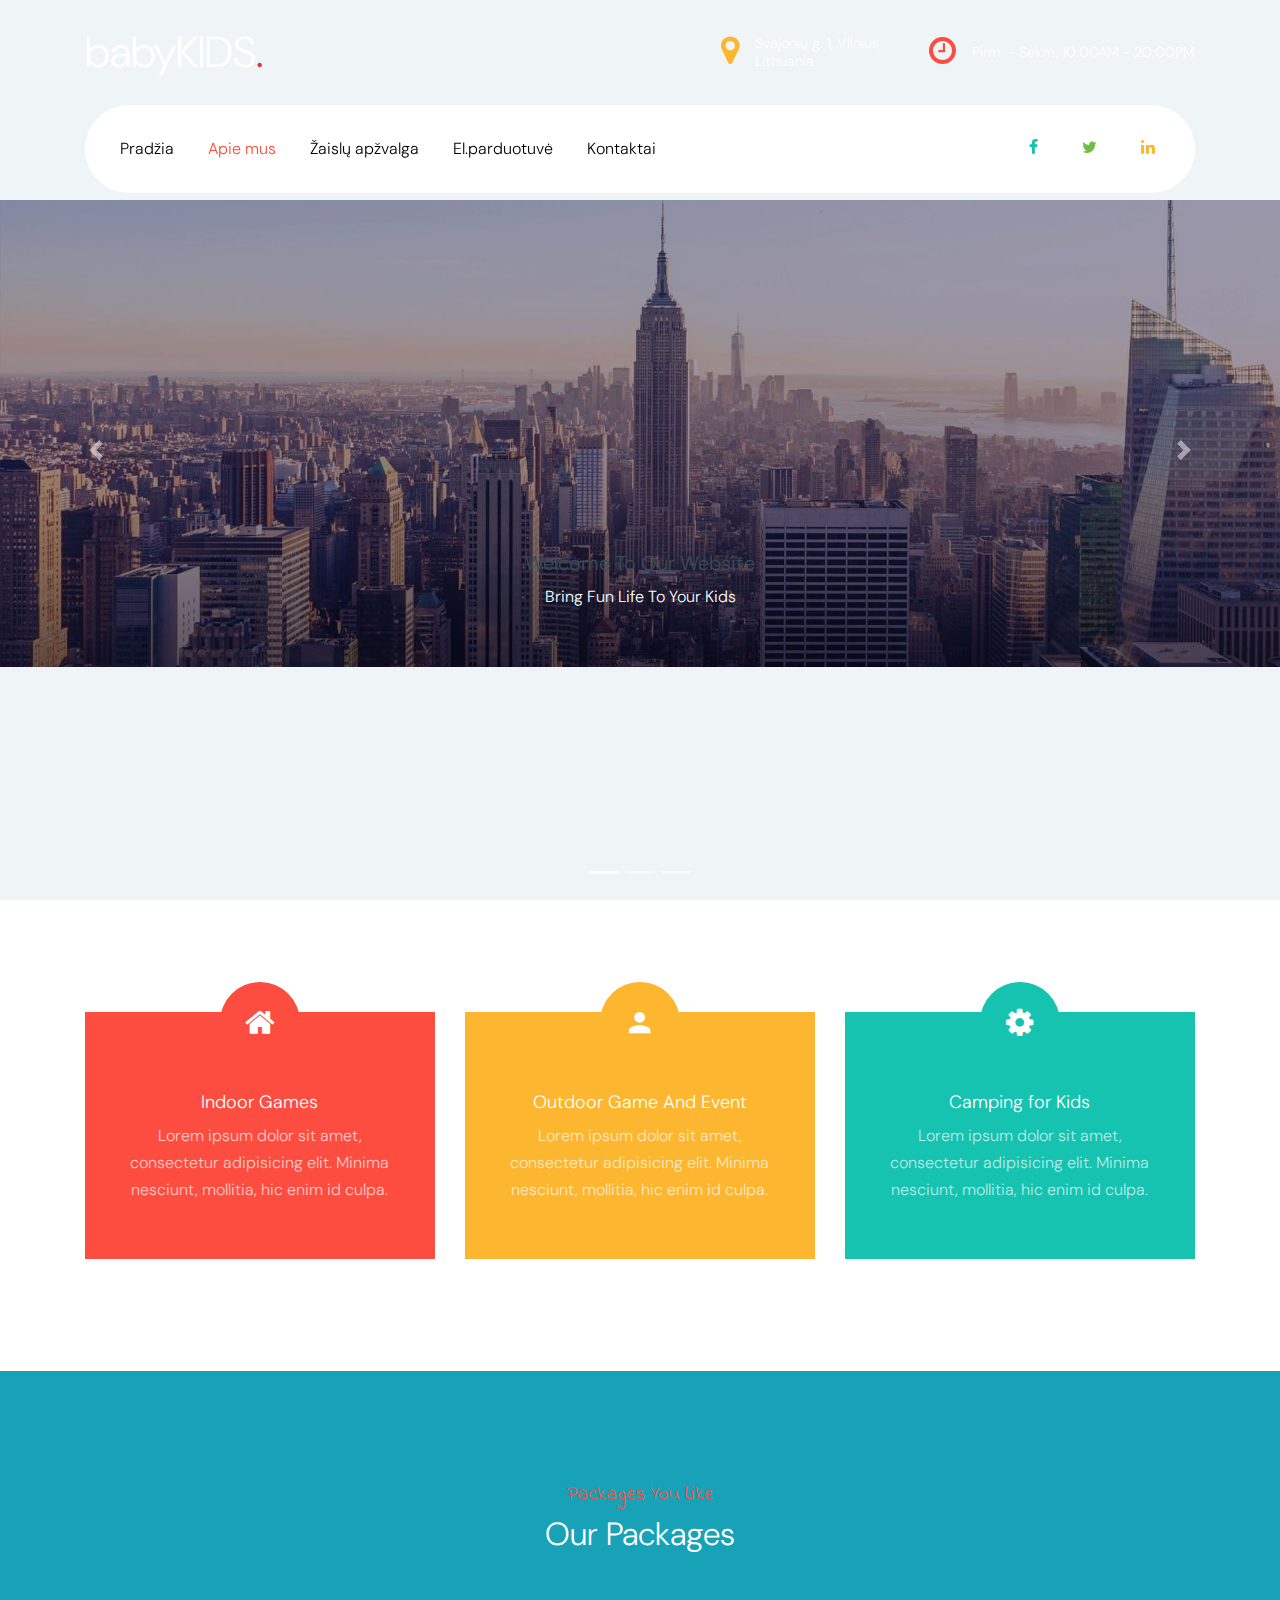
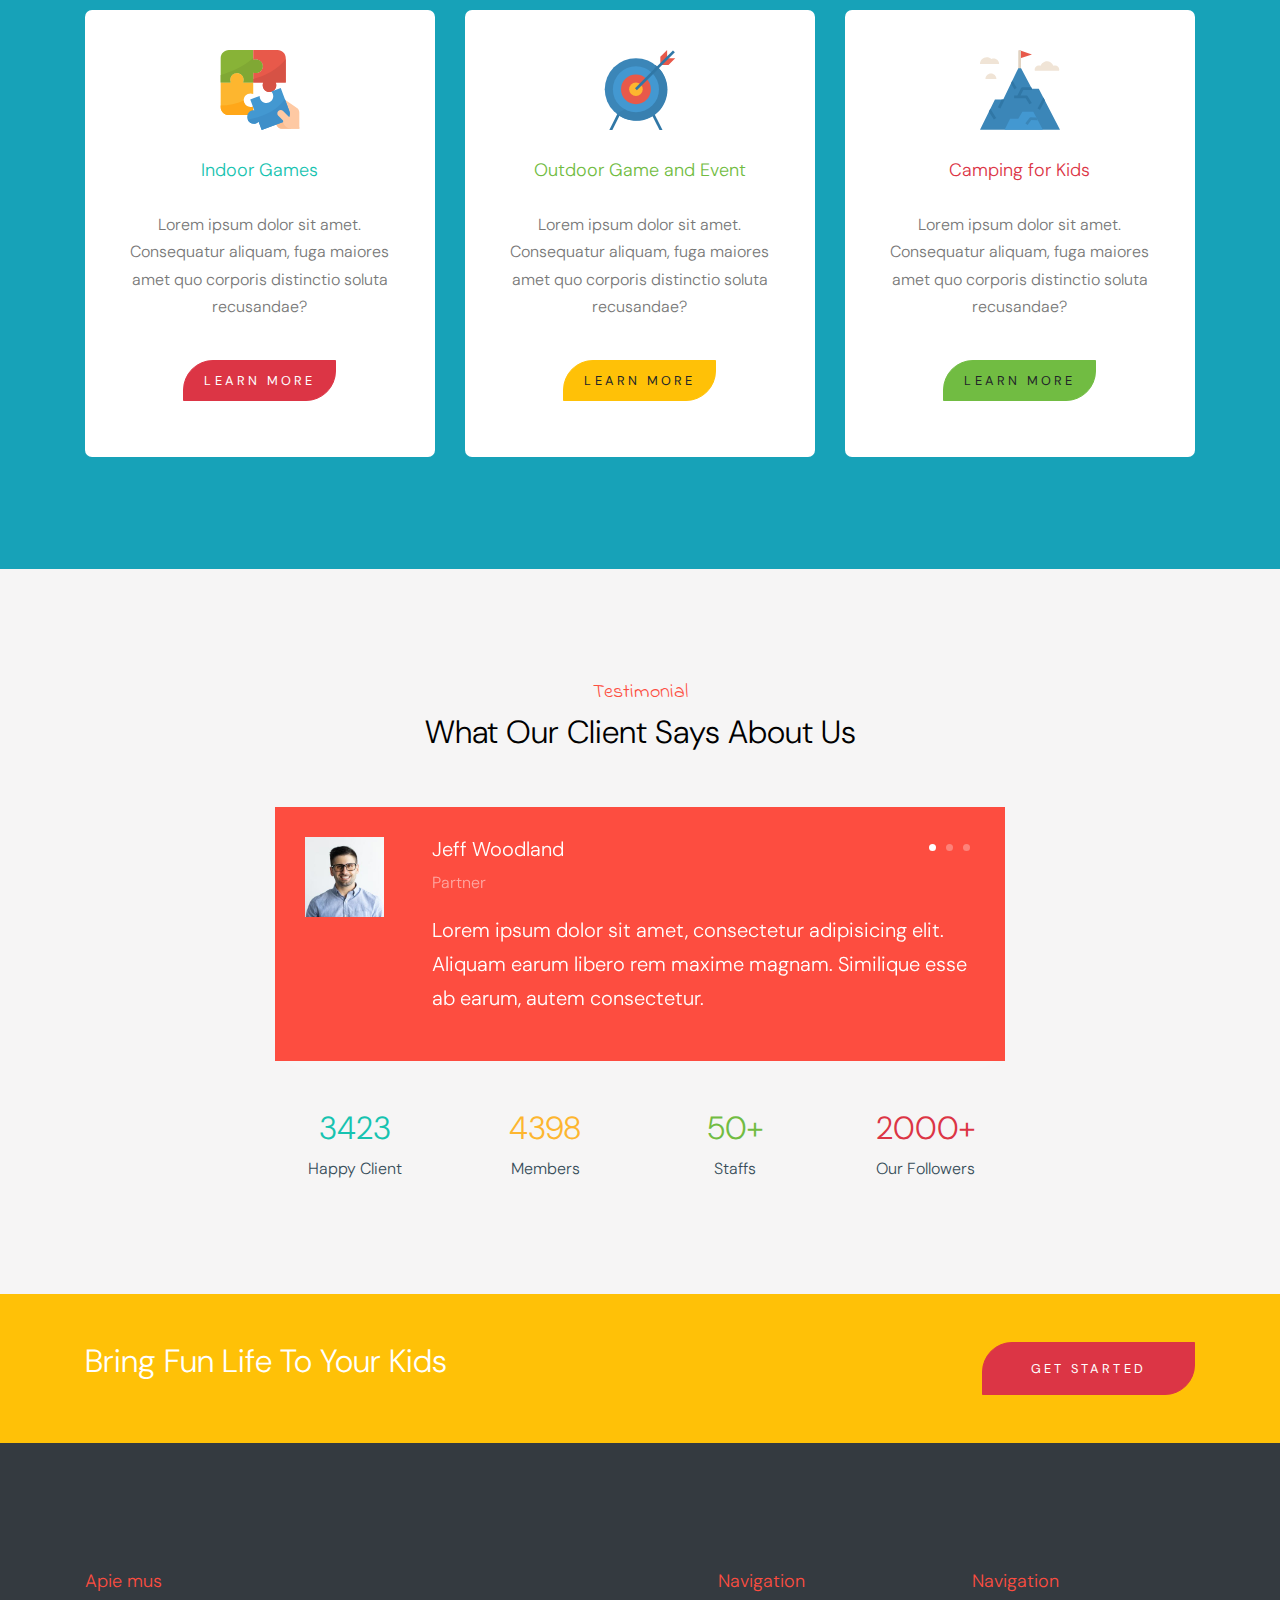
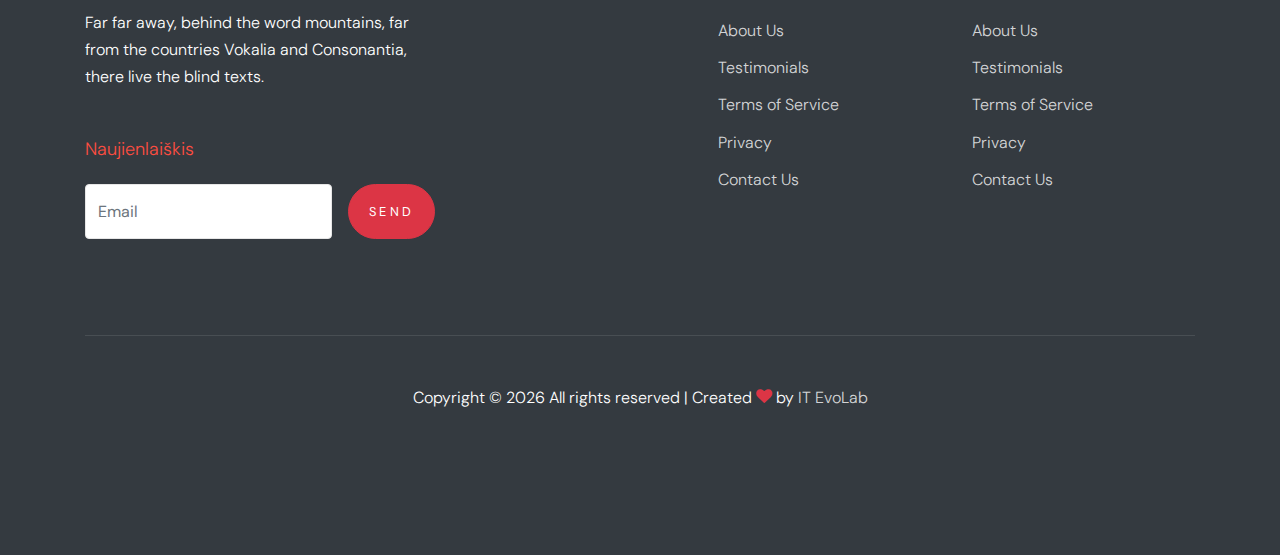
==== index.html @ 57cf90b4 "pridetas slideshow" ====
<!doctype html>
<html lang="en">

<head>
  <title>Kiddy &mdash; Website Template by Colorlib</title>
  <meta charset="utf-8">
  <meta name="viewport" content="width=device-width, initial-scale=1, shrink-to-fit=no">

  <link href="https://fonts.googleapis.com/css?family=DM+Sans:300,400,700|Indie+Flower" rel="stylesheet">


  <link rel="stylesheet" href="fonts/icomoon/style.css">

  <link rel="stylesheet" href="css/bootstrap.min.css">
  <link rel="stylesheet" href="css/bootstrap-datepicker.css">
  <link rel="stylesheet" href="css/jquery.fancybox.min.css">
  <link rel="stylesheet" href="css/owl.carousel.min.css">
  <link rel="stylesheet" href="css/owl.theme.default.min.css">
  <link rel="stylesheet" href="fonts/flaticon/font/flaticon.css">
  <link rel="stylesheet" href="css/aos.css">

  <!-- MAIN CSS -->
  <link rel="stylesheet" href="css/style.css">

</head>

<body data-spy="scroll" data-target=".site-navbar-target" data-offset="300">

  <div class="site-wrap" id="home-section">

    <div class="site-mobile-menu site-navbar-target">
      <div class="site-mobile-menu-header">
        <div class="site-mobile-menu-close mt-3">
          <span class="icon-close2 js-menu-toggle"></span>
        </div>
      </div>
      <div class="site-mobile-menu-body"></div>
    </div>

    <header class="site-navbar site-navbar-target" role="banner">

      <div class="container mb-3">
        <div class="d-flex align-items-center">
          <div class="site-logo mr-auto">
            <a href="index.html">babyKIDS<span class="text-primary">.</span></a>
          </div>
          <div class="site-quick-contact d-none d-lg-flex ml-auto ">
            <div class="d-flex site-info align-items-center mr-5">
              <span class="block-icon mr-3"><span class="icon-map-marker text-yellow"></span></span>
              <span>Svajonių g. 1, Vilnius, <br> Lithuania</span>
            </div>
            <div class="d-flex site-info align-items-center">
              <span class="block-icon mr-3"><span class="icon-clock-o"></span></span>
              <span>Pirm. - Sekm. 10:00AM - 20:00PM</span>
            </div>

          </div>
        </div>
      </div>


      <div class="container">
        <div class="menu-wrap d-flex align-items-center">
          <span class="d-inline-block d-lg-none"><a href="#"
              class="text-black site-menu-toggle js-menu-toggle py-5"><span
                class="icon-menu h3 text-black"></span></a></span>



          <nav class="site-navigation text-left mr-auto d-none d-lg-block" role="navigation">
            <ul class="site-menu main-menu js-clone-nav mr-auto ">
              <li><a href="index.html" class="nav-link">Pradžia</a></li>
              <li class="active"><a href="about.html" class="nav-link">Apie mus</a></li>
              <li><a href="packages.html" class="nav-link">Žaislų apžvalga</a></li>
              <li><a href="pricing.html" class="nav-link">El.parduotuvė</a></li>
              <li><a href="contact.html" class="nav-link">Kontaktai</a></li>
            </ul>
          </nav>

          <div class="top-social ml-auto">
            <a href="#"><span class="icon-facebook text-teal"></span></a>
            <a href="#"><span class="icon-twitter text-success"></span></a>
            <a href="#"><span class="icon-linkedin text-yellow"></span></a>
          </div>
        </div>
      </div>



    </header>
        <div id="carouselExampleCaptions" class="carousel slide" data-ride="carousel">
          <ol class="carousel-indicators">
            <li data-target="#carouselExampleCaptions" data-slide-to="0" class="active"></li>
            <li data-target="#carouselExampleCaptions" data-slide-to="1"></li>
            <li data-target="#carouselExampleCaptions" data-slide-to="2"></li>
          </ol>
          <div class="carousel-inner">
            <div class="carousel-item active">
              <img src="images/1.jpg" class="d-block w-100" alt="...">
              <div class="carousel-caption d-none d-md-block">
                <h5>Welcome To Our Website</h5>
                <p>Bring Fun Life To Your Kids</p>
              </div>
            </div>
            <div class="carousel-item">
              <img src="images/2.jpg" class="d-block w-100" alt="...">
              <div class="carousel-caption d-none d-md-block">
                <h5>Second slide label</h5>
                <p>Some representative placeholder content for the second slide.</p>
              </div>
            </div>
            <div class="carousel-item">
              <img src="..." class="d-block w-100" alt="...">
              <div class="carousel-caption d-none d-md-block">
                <h5>Third slide label</h5>
                <p>Some representative placeholder content for the third slide.</p>
              </div>
            </div>
          </div>
          <a class="carousel-control-prev" href="#carouselExampleCaptions" role="button" data-slide="prev">
            <span class="carousel-control-prev-icon" aria-hidden="true"></span>
            <span class="sr-only">Previous</span>
          </a>
          <a class="carousel-control-next" href="#carouselExampleCaptions" role="button" data-slide="next">
            <span class="carousel-control-next-icon" aria-hidden="true"></span>
            <span class="sr-only">Next</span>
          </a>
        </div>
    <!-- <div class="ftco-blocks-cover-1">
       
      <div class="site-section-cover overlay">
        <div class="container">
          <div class="row align-items-center ">
            <div class="col-md-5 mt-5 pt-5">
              <span class="text-cursive h5 text-red">Welcome To Our Website</span>
              <h1 class="mb-3 font-weight-bold text-teal">Bring Fun Life To Your Kids</h1>
              <p>Amazing Playground for your kids</p>
              <p class="mt-5"><a href="#" class="btn btn-primary py-4 btn-custom-1">Learn More</a></p>
            </div>
            <div class="col-md-6 ml-auto align-self-end">
              <img src="images/kid_transparent.png" alt="Image" class="img-fluid">
              
            </div>
          </div>
        </div>
      </div>
    </div> -->

    <div class="site-section">
      <div class="container">
        <div class="row">
          <div class="col-lg-4">
            <div class="block-2 red">
              <span class="wrap-icon">
                <span class="icon-home"></span>
              </span>
              <h2>Indoor Games</h2>
              <p>Lorem ipsum dolor sit amet, consectetur adipisicing elit. Minima nesciunt, mollitia, hic enim id culpa.
              </p>
            </div>
          </div>
          <div class="col-lg-4">
            <div class="block-2 yellow">
              <span class="wrap-icon">
                <span class="icon-person"></span>
              </span>
              <h2>Outdoor Game And Event</h2>
              <p>Lorem ipsum dolor sit amet, consectetur adipisicing elit. Minima nesciunt, mollitia, hic enim id culpa.
              </p>
            </div>
          </div>
          <div class="col-lg-4">
            <div class="block-2 teal">
              <span class="wrap-icon">
                <span class="icon-cog"></span>
              </span>
              <h2>Camping for Kids</h2>
              <p>Lorem ipsum dolor sit amet, consectetur adipisicing elit. Minima nesciunt, mollitia, hic enim id culpa.
              </p>
            </div>
          </div>
        </div>
      </div>
    </div>

    <div class="site-section bg-info">
      <div class="container">
        <div class="row mb-5">
          <div class="col-12 text-center">
            <span class="text-cursive h5 text-red d-block">Packages You Like</span>
            <h2 class="text-white">Our Packages</h2>
          </div>
        </div>
        <div class="row">
          <div class="col-lg-4 mb-4 mb-lg-0">
            <div class="package text-center bg-white">
              <span class="img-wrap"><img src="images/flaticon/svg/001-jigsaw.svg" alt="Image" class="img-fluid"></span>
              <h3 class="text-teal">Indoor Games</h3>
              <p>Lorem ipsum dolor sit amet. Consequatur aliquam, fuga maiores amet quo corporis distinctio soluta
                recusandae?</p>
              <p><a href="#" class="btn btn-primary btn-custom-1 mt-4">Learn More</a></p>
            </div>
          </div>
          <div class="col-lg-4 mb-4 mb-lg-0">
            <div class="package text-center bg-white">
              <span class="img-wrap"><img src="images/flaticon/svg/002-target.svg" alt="Image" class="img-fluid"></span>
              <h3 class="text-success">Outdoor Game and Event</h3>
              <p>Lorem ipsum dolor sit amet. Consequatur aliquam, fuga maiores amet quo corporis distinctio soluta
                recusandae?</p>
              <p><a href="#" class="btn btn-warning btn-custom-1 mt-4">Learn More</a></p>
            </div>
          </div>
          <div class="col-lg-4 mb-4 mb-lg-0">
            <div class="package text-center bg-white">
              <span class="img-wrap"><img src="images/flaticon/svg/003-mission.svg" alt="Image"
                  class="img-fluid"></span>
              <h3 class="text-danger">Camping for Kids</h3>
              <p>Lorem ipsum dolor sit amet. Consequatur aliquam, fuga maiores amet quo corporis distinctio soluta
                recusandae?</p>
              <p><a href="#" class="btn btn-success btn-custom-1 mt-4">Learn More</a></p>
            </div>
          </div>
        </div>
      </div>
    </div>

    <div class="site-section bg-light">
      <div class="container">
        <div class="row mb-5">
          <div class="col-12 text-center">
            <span class="text-cursive h5 text-red d-block">Testimonial</span>
            <h2 class="text-black">What Our Client Says About Us</h2>
          </div>
        </div>
        <div class="row justify-content-center">
          <div class="col-md-8">
            <div class="testimonial-3-wrap">


              <div class="owl-carousel nonloop-block-13">
                <div class="testimonial-3 d-flex">
                  <div class="vcard-wrap mr-5">
                    <img src="images/person_1.jpg" alt="Image" class="vcard img-fluid">
                  </div>
                  <div class="text">
                    <h3>Jeff Woodland</h3>
                    <p class="position">Partner</p>
                    <p>Lorem ipsum dolor sit amet, consectetur adipisicing elit. Aliquam earum libero rem maxime magnam.
                      Similique esse ab earum, autem consectetur.</p>
                  </div>
                </div>

                <div class="testimonial-3 d-flex">
                  <div class="vcard-wrap mr-5">
                    <img src="images/person_3.jpg" alt="Image" class="vcard img-fluid">
                  </div>
                  <div class="text">
                    <h3>Jeff Woodland</h3>
                    <p class="position">Partner</p>
                    <p>Lorem ipsum dolor sit amet, consectetur adipisicing elit. Aliquam earum libero rem maxime magnam.
                      Similique esse ab earum, autem consectetur.</p>
                  </div>
                </div>

                <div class="testimonial-3 d-flex">
                  <div class="vcard-wrap mr-5">
                    <img src="images/person_2.jpg" alt="Image" class="vcard img-fluid">
                  </div>
                  <div class="text">
                    <h3>Jeff Woodland</h3>
                    <p class="position">Partner</p>
                    <p>Lorem ipsum dolor sit amet, consectetur adipisicing elit. Aliquam earum libero rem maxime magnam.
                      Similique esse ab earum, autem consectetur.</p>
                  </div>
                </div>
              </div>

            </div>
          </div>
        </div>
        <div class="row mt-5 justify-content-center">

          <div class="col-md-8">


            <div class="row">
              <div class="col-lg-3 text-center">
                <span class="text-teal h2 d-block">3423</span>
                <span>Happy Client</span>
              </div>
              <div class="col-lg-3 text-center">
                <span class="text-yellow h2 d-block">4398</span>
                <span>Members</span>
              </div>
              <div class="col-lg-3 text-center">
                <span class="text-success h2 d-block">50+</span>
                <span>Staffs</span>
              </div>
              <div class="col-lg-3 text-center">
                <span class="text-danger h2 d-block">2000+</span>
                <span>Our Followers</span>
              </div>
            </div>

          </div>
        </div>
      </div>
    </div>


    <div class="site-section py-5 bg-warning">
      <div class="container">
        <div class="row justify-content-center">
          <div class="col-md-12 d-flex">
            <h2 class="text-white m-0">Bring Fun Life To Your Kids</h2>
            <a href="#" class="btn btn-primary btn-custom-1 py-3 px-5 ml-auto">Get Started</a>
          </div>
        </div>
      </div>
    </div>



    <footer class="site-footer">
      <div class="container">
        <div class="row">
          <div class="col-lg-4">
            <h2 class="footer-heading mb-3">Apie mus</h2>
            <p class="mb-5">Far far away, behind the word mountains, far from the countries Vokalia and Consonantia,
              there live the blind texts. </p>

            <h2 class="footer-heading mb-4">Naujienlaiškis</h2>
            <form action="#" class="d-flex" class="subscribe">
              <input type="text" class="form-control mr-3" placeholder="Email">
              <input type="submit" value="Send" class="btn btn-primary">
            </form>
          </div>
          <div class="col-lg-8 ml-auto">
            <div class="row">
              <div class="col-lg-4 ml-auto">
                <h2 class="footer-heading mb-4">Navigation</h2>
                <ul class="list-unstyled">
                  <li><a href="#">About Us</a></li>
                  <li><a href="#">Testimonials</a></li>
                  <li><a href="#">Terms of Service</a></li>
                  <li><a href="#">Privacy</a></li>
                  <li><a href="#">Contact Us</a></li>
                </ul>
              </div>
              <div class="col-lg-4">
                <h2 class="footer-heading mb-4">Navigation</h2>
                <ul class="list-unstyled">
                  <li><a href="#">About Us</a></li>
                  <li><a href="#">Testimonials</a></li>
                  <li><a href="#">Terms of Service</a></li>
                  <li><a href="#">Privacy</a></li>
                  <li><a href="#">Contact Us</a></li>
                </ul>

              </div>



            </div>
          </div>
        </div>
        <div class="row pt-5 mt-5 text-center">
          <div class="col-md-12">
            <div class="border-top pt-5">
              <p>
                <!-- Link back to Colorlib can't be removed. Template is licensed under CC BY 3.0. -->
                Copyright &copy;
                <script>document.write(new Date().getFullYear());</script> All rights reserved | Created <i
                  class="icon-heart text-danger" aria-hidden="true"></i> by <a href="https://www.evolab.lt"
                  target="_blank">IT EvoLab</a>
                <!-- Link back to Colorlib can't be removed. Template is licensed under CC BY 3.0. -->
              </p>
            </div>
          </div>

        </div>
      </div>
    </footer>

  </div>

  <script src="js/jquery-3.3.1.min.js"></script>
  <script src="js/jquery-migrate-3.0.0.js"></script>
  <script src="js/popper.min.js"></script>
  <script src="js/bootstrap.min.js"></script>
  <script src="js/owl.carousel.min.js"></script>
  <script src="js/jquery.sticky.js"></script>
  <script src="js/jquery.waypoints.min.js"></script>
  <script src="js/jquery.animateNumber.min.js"></script>
  <script src="js/jquery.fancybox.min.js"></script>
  <script src="js/jquery.stellar.min.js"></script>
  <script src="js/jquery.easing.1.3.js"></script>
  <script src="js/bootstrap-datepicker.min.js"></script>
  <script src="js/aos.js"></script>

  <script src="js/main.js"></script>

</body>

</html>
---- fonts/icomoon/style.css ----
@font-face {
  font-family: 'icomoon';
  src:  url('fonts/icomoon.eot?10si43');
  src:  url('fonts/icomoon.eot?10si43#iefix') format('embedded-opentype'),
    url('fonts/icomoon.ttf?10si43') format('truetype'),
    url('fonts/icomoon.woff?10si43') format('woff'),
    url('fonts/icomoon.svg?10si43#icomoon') format('svg');
  font-weight: normal;
  font-style: normal;
}

[class^="icon-"], [class*=" icon-"] {
  /* use !important to prevent issues with browser extensions that change fonts */
  font-family: 'icomoon' !important;
  speak: none;
  font-style: normal;
  font-weight: normal;
  font-variant: normal;
  text-transform: none;
  line-height: 1;

  /* Better Font Rendering =========== */
  -webkit-font-smoothing: antialiased;
  -moz-osx-font-smoothing: grayscale;
}

.icon-asterisk:before {
  content: "\f069";
}
.icon-plus:before {
  content: "\f067";
}
.icon-question:before {
  content: "\f128";
}
.icon-minus:before {
  content: "\f068";
}
.icon-glass:before {
  content: "\f000";
}
.icon-music:before {
  content: "\f001";
}
.icon-search:before {
  content: "\f002";
}
.icon-envelope-o:before {
  content: "\f003";
}
.icon-heart:before {
  content: "\f004";
}
.icon-star:before {
  content: "\f005";
}
.icon-star-o:before {
  content: "\f006";
}
.icon-user:before {
  content: "\f007";
}
.icon-film:before {
  content: "\f008";
}
.icon-th-large:before {
  content: "\f009";
}
.icon-th:before {
  content: "\f00a";
}
.icon-th-list:before {
  content: "\f00b";
}
.icon-check:before {
  content: "\f00c";
}
.icon-close:before {
  content: "\f00d";
}
.icon-remove:before {
  content: "\f00d";
}
.icon-times:before {
  content: "\f00d";
}
.icon-search-plus:before {
  content: "\f00e";
}
.icon-search-minus:before {
  content: "\f010";
}
.icon-power-off:before {
  content: "\f011";
}
.icon-signal:before {
  content: "\f012";
}
.icon-cog:before {
  content: "\f013";
}
.icon-gear:before {
  content: "\f013";
}
.icon-trash-o:before {
  content: "\f014";
}
.icon-home:before {
  content: "\f015";
}
.icon-file-o:before {
  content: "\f016";
}
.icon-clock-o:before {
  content: "\f017";
}
.icon-road:before {
  content: "\f018";
}
.icon-download:before {
  content: "\f019";
}
.icon-arrow-circle-o-down:before {
  content: "\f01a";
}
.icon-arrow-circle-o-up:before {
  content: "\f01b";
}
.icon-inbox:before {
  content: "\f01c";
}
.icon-play-circle-o:before {
  content: "\f01d";
}
.icon-repeat:before {
  content: "\f01e";
}
.icon-rotate-right:before {
  content: "\f01e";
}
.icon-refresh:before {
  content: "\f021";
}
.icon-list-alt:before {
  content: "\f022";
}
.icon-lock:before {
  content: "\f023";
}
.icon-flag:before {
  content: "\f024";
}
.icon-headphones:before {
  content: "\f025";
}
.icon-volume-off:before {
  content: "\f026";
}
.icon-volume-down:before {
  content: "\f027";
}
.icon-volume-up:before {
  content: "\f028";
}
.icon-qrcode:before {
  content: "\f029";
}
.icon-barcode:before {
  content: "\f02a";
}
.icon-tag:before {
  content: "\f02b";
}
.icon-tags:before {
  content: "\f02c";
}
.icon-book:before {
  content: "\f02d";
}
.icon-bookmark:before {
  content: "\f02e";
}
.icon-print:before {
  content: "\f02f";
}
.icon-camera:before {
  content: "\f030";
}
.icon-font:before {
  content: "\f031";
}
.icon-bold:before {
  content: "\f032";
}
.icon-italic:before {
  content: "\f033";
}
.icon-text-height:before {
  content: "\f034";
}
.icon-text-width:before {
  content: "\f035";
}
.icon-align-left:before {
  content: "\f036";
}
.icon-align-center:before {
  content: "\f037";
}
.icon-align-right:before {
  content: "\f038";
}
.icon-align-justify:before {
  content: "\f039";
}
.icon-list:before {
  content: "\f03a";
}
.icon-dedent:before {
  content: "\f03b";
}
.icon-outdent:before {
  content: "\f03b";
}
.icon-indent:before {
  content: "\f03c";
}
.icon-video-camera:before {
  content: "\f03d";
}
.icon-image:before {
  content: "\f03e";
}
.icon-photo:before {
  content: "\f03e";
}
.icon-picture-o:before {
  content: "\f03e";
}
.icon-pencil:before {
  content: "\f040";
}
.icon-map-marker:before {
  content: "\f041";
}
.icon-adjust:before {
  content: "\f042";
}
.icon-tint:before {
  content: "\f043";
}
.icon-edit:before {
  content: "\f044";
}
.icon-pencil-square-o:before {
  content: "\f044";
}
.icon-share-square-o:before {
  content: "\f045";
}
.icon-check-square-o:before {
  content: "\f046";
}
.icon-arrows:before {
  content: "\f047";
}
.icon-step-backward:before {
  content: "\f048";
}
.icon-fast-backward:before {
  content: "\f049";
}
.icon-backward:before {
  content: "\f04a";
}
.icon-play:before {
  content: "\f04b";
}
.icon-pause:before {
  content: "\f04c";
}
.icon-stop:before {
  content: "\f04d";
}
.icon-forward:before {
  content: "\f04e";
}
.icon-fast-forward:before {
  content: "\f050";
}
.icon-step-forward:before {
  content: "\f051";
}
.icon-eject:before {
  content: "\f052";
}
.icon-chevron-left:before {
  content: "\f053";
}
.icon-chevron-right:before {
  content: "\f054";
}
.icon-plus-circle:before {
  content: "\f055";
}
.icon-minus-circle:before {
  content: "\f056";
}
.icon-times-circle:before {
  content: "\f057";
}
.icon-check-circle:before {
  content: "\f058";
}
.icon-question-circle:before {
  content: "\f059";
}
.icon-info-circle:before {
  content: "\f05a";
}
.icon-crosshairs:before {
  content: "\f05b";
}
.icon-times-circle-o:before {
  content: "\f05c";
}
.icon-check-circle-o:before {
  content: "\f05d";
}
.icon-ban:before {
  content: "\f05e";
}
.icon-arrow-left:before {
  content: "\f060";
}
.icon-arrow-right:before {
  content: "\f061";
}
.icon-arrow-up:before {
  content: "\f062";
}
.icon-arrow-down:before {
  content: "\f063";
}
.icon-mail-forward:before {
  content: "\f064";
}
.icon-share:before {
  content: "\f064";
}
.icon-expand:before {
  content: "\f065";
}
.icon-compress:before {
  content: "\f066";
}
.icon-exclamation-circle:before {
  content: "\f06a";
}
.icon-gift:before {
  content: "\f06b";
}
.icon-leaf:before {
  content: "\f06c";
}
.icon-fire:before {
  content: "\f06d";
}
.icon-eye:before {
  content: "\f06e";
}
.icon-eye-slash:before {
  content: "\f070";
}
.icon-exclamation-triangle:before {
  content: "\f071";
}
.icon-warning:before {
  content: "\f071";
}
.icon-plane:before {
  content: "\f072";
}
.icon-calendar:before {
  content: "\f073";
}
.icon-random:before {
  content: "\f074";
}
.icon-comment:before {
  content: "\f075";
}
.icon-magnet:before {
  content: "\f076";
}
.icon-chevron-up:before {
  content: "\f077";
}
.icon-chevron-down:before {
  content: "\f078";
}
.icon-retweet:before {
  content: "\f079";
}
.icon-shopping-cart:before {
  content: "\f07a";
}
.icon-folder:before {
  content: "\f07b";
}
.icon-folder-open:before {
  content: "\f07c";
}
.icon-arrows-v:before {
  content: "\f07d";
}
.icon-arrows-h:before {
  content: "\f07e";
}
.icon-bar-chart:before {
  content: "\f080";
}
.icon-bar-chart-o:before {
  content: "\f080";
}
.icon-twitter-square:before {
  content: "\f081";
}
.icon-facebook-square:before {
  content: "\f082";
}
.icon-camera-retro:before {
  content: "\f083";
}
.icon-key:before {
  content: "\f084";
}
.icon-cogs:before {
  content: "\f085";
}
.icon-gears:before {
  content: "\f085";
}
.icon-comments:before {
  content: "\f086";
}
.icon-thumbs-o-up:before {
  content: "\f087";
}
.icon-thumbs-o-down:before {
  content: "\f088";
}
.icon-star-half:before {
  content: "\f089";
}
.icon-heart-o:before {
  content: "\f08a";
}
.icon-sign-out:before {
  content: "\f08b";
}
.icon-linkedin-square:before {
  content: "\f08c";
}
.icon-thumb-tack:before {
  content: "\f08d";
}
.icon-external-link:before {
  content: "\f08e";
}
.icon-sign-in:before {
  content: "\f090";
}
.icon-trophy:before {
  content: "\f091";
}
.icon-github-square:before {
  content: "\f092";
}
.icon-upload:before {
  content: "\f093";
}
.icon-lemon-o:before {
  content: "\f094";
}
.icon-phone:before {
  content: "\f095";
}
.icon-square-o:before {
  content: "\f096";
}
.icon-bookmark-o:before {
  content: "\f097";
}
.icon-phone-square:before {
  content: "\f098";
}
.icon-twitter:before {
  content: "\f099";
}
.icon-facebook:before {
  content: "\f09a";
}
.icon-facebook-f:before {
  content: "\f09a";
}
.icon-github:before {
  content: "\f09b";
}
.icon-unlock:before {
  content: "\f09c";
}
.icon-credit-card:before {
  content: "\f09d";
}
.icon-feed:before {
  content: "\f09e";
}
.icon-rss:before {
  content: "\f09e";
}
.icon-hdd-o:before {
  content: "\f0a0";
}
.icon-bullhorn:before {
  content: "\f0a1";
}
.icon-bell-o:before {
  content: "\f0a2";
}
.icon-certificate:before {
  content: "\f0a3";
}
.icon-hand-o-right:before {
  content: "\f0a4";
}
.icon-hand-o-left:before {
  content: "\f0a5";
}
.icon-hand-o-up:before {
  content: "\f0a6";
}
.icon-hand-o-down:before {
  content: "\f0a7";
}
.icon-arrow-circle-left:before {
  content: "\f0a8";
}
.icon-arrow-circle-right:before {
  content: "\f0a9";
}
.icon-arrow-circle-up:before {
  content: "\f0aa";
}
.icon-arrow-circle-down:before {
  content: "\f0ab";
}
.icon-globe:before {
  content: "\f0ac";
}
.icon-wrench:before {
  content: "\f0ad";
}
.icon-tasks:before {
  content: "\f0ae";
}
.icon-filter:before {
  content: "\f0b0";
}
.icon-briefcase:before {
  content: "\f0b1";
}
.icon-arrows-alt:before {
  content: "\f0b2";
}
.icon-group:before {
  content: "\f0c0";
}
.icon-users:before {
  content: "\f0c0";
}
.icon-chain:before {
  content: "\f0c1";
}
.icon-link:before {
  content: "\f0c1";
}
.icon-cloud:before {
  content: "\f0c2";
}
.icon-flask:before {
  content: "\f0c3";
}
.icon-cut:before {
  content: "\f0c4";
}
.icon-scissors:before {
  content: "\f0c4";
}
.icon-copy:before {
  content: "\f0c5";
}
.icon-files-o:before {
  content: "\f0c5";
}
.icon-paperclip:before {
  content: "\f0c6";
}
.icon-floppy-o:before {
  content: "\f0c7";
}
.icon-save:before {
  content: "\f0c7";
}
.icon-square:before {
  content: "\f0c8";
}
.icon-bars:before {
  content: "\f0c9";
}
.icon-navicon:before {
  content: "\f0c9";
}
.icon-reorder:before {
  content: "\f0c9";
}
.icon-list-ul:before {
  content: "\f0ca";
}
.icon-list-ol:before {
  content: "\f0cb";
}
.icon-strikethrough:before {
  content: "\f0cc";
}
.icon-underline:before {
  content: "\f0cd";
}
.icon-table:before {
  content: "\f0ce";
}
.icon-magic:before {
  content: "\f0d0";
}
.icon-truck:before {
  content: "\f0d1";
}
.icon-pinterest:before {
  content: "\f0d2";
}
.icon-pinterest-square:before {
  content: "\f0d3";
}
.icon-google-plus-square:before {
  content: "\f0d4";
}
.icon-google-plus:before {
  content: "\f0d5";
}
.icon-money:before {
  content: "\f0d6";
}
.icon-caret-down:before {
  content: "\f0d7";
}
.icon-caret-up:before {
  content: "\f0d8";
}
.icon-caret-left:before {
  content: "\f0d9";
}
.icon-caret-right:before {
  content: "\f0da";
}
.icon-columns:before {
  content: "\f0db";
}
.icon-sort:before {
  content: "\f0dc";
}
.icon-unsorted:before {
  content: "\f0dc";
}
.icon-sort-desc:before {
  content: "\f0dd";
}
.icon-sort-down:before {
  content: "\f0dd";
}
.icon-sort-asc:before {
  content: "\f0de";
}
.icon-sort-up:before {
  content: "\f0de";
}
.icon-envelope:before {
  content: "\f0e0";
}
.icon-linkedin:before {
  content: "\f0e1";
}
.icon-rotate-left:before {
  content: "\f0e2";
}
.icon-undo:before {
  content: "\f0e2";
}
.icon-gavel:before {
  content: "\f0e3";
}
.icon-legal:before {
  content: "\f0e3";
}
.icon-dashboard:before {
  content: "\f0e4";
}
.icon-tachometer:before {
  content: "\f0e4";
}
.icon-comment-o:before {
  content: "\f0e5";
}
.icon-comments-o:before {
  content: "\f0e6";
}
.icon-bolt:before {
  content: "\f0e7";
}
.icon-flash:before {
  content: "\f0e7";
}
.icon-sitemap:before {
  content: "\f0e8";
}
.icon-umbrella:before {
  content: "\f0e9";
}
.icon-clipboard:before {
  content: "\f0ea";
}
.icon-paste:before {
  content: "\f0ea";
}
.icon-lightbulb-o:before {
  content: "\f0eb";
}
.icon-exchange:before {
  content: "\f0ec";
}
.icon-cloud-download:before {
  content: "\f0ed";
}
.icon-cloud-upload:before {
  content: "\f0ee";
}
.icon-user-md:before {
  content: "\f0f0";
}
.icon-stethoscope:before {
  content: "\f0f1";
}
.icon-suitcase:before {
  content: "\f0f2";
}
.icon-bell:before {
  content: "\f0f3";
}
.icon-coffee:before {
  content: "\f0f4";
}
.icon-cutlery:before {
  content: "\f0f5";
}
.icon-file-text-o:before {
  content: "\f0f6";
}
.icon-building-o:before {
  content: "\f0f7";
}
.icon-hospital-o:before {
  content: "\f0f8";
}
.icon-ambulance:before {
  content: "\f0f9";
}
.icon-medkit:before {
  content: "\f0fa";
}
.icon-fighter-jet:before {
  content: "\f0fb";
}
.icon-beer:before {
  content: "\f0fc";
}
.icon-h-square:before {
  content: "\f0fd";
}
.icon-plus-square:before {
  content: "\f0fe";
}
.icon-angle-double-left:before {
  content: "\f100";
}
.icon-angle-double-right:before {
  content: "\f101";
}
.icon-angle-double-up:before {
  content: "\f102";
}
.icon-angle-double-down:before {
  content: "\f103";
}
.icon-angle-left:before {
  content: "\f104";
}
.icon-angle-right:before {
  content: "\f105";
}
.icon-angle-up:before {
  content: "\f106";
}
.icon-angle-down:before {
  content: "\f107";
}
.icon-desktop:before {
  content: "\f108";
}
.icon-laptop:before {
  content: "\f109";
}
.icon-tablet:before {
  content: "\f10a";
}
.icon-mobile:before {
  content: "\f10b";
}
.icon-mobile-phone:before {
  content: "\f10b";
}
.icon-circle-o:before {
  content: "\f10c";
}
.icon-quote-left:before {
  content: "\f10d";
}
.icon-quote-right:before {
  content: "\f10e";
}
.icon-spinner:before {
  content: "\f110";
}
.icon-circle:before {
  content: "\f111";
}
.icon-mail-reply:before {
  content: "\f112";
}
.icon-reply:before {
  content: "\f112";
}
.icon-github-alt:before {
  content: "\f113";
}
.icon-folder-o:before {
  content: "\f114";
}
.icon-folder-open-o:before {
  content: "\f115";
}
.icon-smile-o:before {
  content: "\f118";
}
.icon-frown-o:before {
  content: "\f119";
}
.icon-meh-o:before {
  content: "\f11a";
}
.icon-gamepad:before {
  content: "\f11b";
}
.icon-keyboard-o:before {
  content: "\f11c";
}
.icon-flag-o:before {
  content: "\f11d";
}
.icon-flag-checkered:before {
  content: "\f11e";
}
.icon-terminal:before {
  content: "\f120";
}
.icon-code:before {
  content: "\f121";
}
.icon-mail-reply-all:before {
  content: "\f122";
}
.icon-reply-all:before {
  content: "\f122";
}
.icon-star-half-empty:before {
  content: "\f123";
}
.icon-star-half-full:before {
  content: "\f123";
}
.icon-star-half-o:before {
  content: "\f123";
}
.icon-location-arrow:before {
  content: "\f124";
}
.icon-crop:before {
  content: "\f125";
}
.icon-code-fork:before {
  content: "\f126";
}
.icon-chain-broken:before {
  content: "\f127";
}
.icon-unlink:before {
  content: "\f127";
}
.icon-info:before {
  content: "\f129";
}
.icon-exclamation:before {
  content: "\f12a";
}
.icon-superscript:before {
  content: "\f12b";
}
.icon-subscript:before {
  content: "\f12c";
}
.icon-eraser:before {
  content: "\f12d";
}
.icon-puzzle-piece:before {
  content: "\f12e";
}
.icon-microphone:before {
  content: "\f130";
}
.icon-microphone-slash:before {
  content: "\f131";
}
.icon-shield:before {
  content: "\f132";
}
.icon-calendar-o:before {
  content: "\f133";
}
.icon-fire-extinguisher:before {
  content: "\f134";
}
.icon-rocket:before {
  content: "\f135";
}
.icon-maxcdn:before {
  content: "\f136";
}
.icon-chevron-circle-left:before {
  content: "\f137";
}
.icon-chevron-circle-right:before {
  content: "\f138";
}
.icon-chevron-circle-up:before {
  content: "\f139";
}
.icon-chevron-circle-down:before {
  content: "\f13a";
}
.icon-html5:before {
  content: "\f13b";
}
.icon-css3:before {
  content: "\f13c";
}
.icon-anchor:before {
  content: "\f13d";
}
.icon-unlock-alt:before {
  content: "\f13e";
}
.icon-bullseye:before {
  content: "\f140";
}
.icon-ellipsis-h:before {
  content: "\f141";
}
.icon-ellipsis-v:before {
  content: "\f142";
}
.icon-rss-square:before {
  content: "\f143";
}
.icon-play-circle:before {
  content: "\f144";
}
.icon-ticket:before {
  content: "\f145";
}
.icon-minus-square:before {
  content: "\f146";
}
.icon-minus-square-o:before {
  content: "\f147";
}
.icon-level-up:before {
  content: "\f148";
}
.icon-level-down:before {
  content: "\f149";
}
.icon-check-square:before {
  content: "\f14a";
}
.icon-pencil-square:before {
  content: "\f14b";
}
.icon-external-link-square:before {
  content: "\f14c";
}
.icon-share-square:before {
  content: "\f14d";
}
.icon-compass:before {
  content: "\f14e";
}
.icon-caret-square-o-down:before {
  content: "\f150";
}
.icon-toggle-down:before {
  content: "\f150";
}
.icon-caret-square-o-up:before {
  content: "\f151";
}
.icon-toggle-up:before {
  content: "\f151";
}
.icon-caret-square-o-right:before {
  content: "\f152";
}
.icon-toggle-right:before {
  content: "\f152";
}
.icon-eur:before {
  content: "\f153";
}
.icon-euro:before {
  content: "\f153";
}
.icon-gbp:before {
  content: "\f154";
}
.icon-dollar:before {
  content: "\f155";
}
.icon-usd:before {
  content: "\f155";
}
.icon-inr:before {
  content: "\f156";
}
.icon-rupee:before {
  content: "\f156";
}
.icon-cny:before {
  content: "\f157";
}
.icon-jpy:before {
  content: "\f157";
}
.icon-rmb:before {
  content: "\f157";
}
.icon-yen:before {
  content: "\f157";
}
.icon-rouble:before {
  content: "\f158";
}
.icon-rub:before {
  content: "\f158";
}
.icon-ruble:before {
  content: "\f158";
}
.icon-krw:before {
  content: "\f159";
}
.icon-won:before {
  content: "\f159";
}
.icon-bitcoin:before {
  content: "\f15a";
}
.icon-btc:before {
  content: "\f15a";
}
.icon-file:before {
  content: "\f15b";
}
.icon-file-text:before {
  content: "\f15c";
}
.icon-sort-alpha-asc:before {
  content: "\f15d";
}
.icon-sort-alpha-desc:before {
  content: "\f15e";
}
.icon-sort-amount-asc:before {
  content: "\f160";
}
.icon-sort-amount-desc:before {
  content: "\f161";
}
.icon-sort-numeric-asc:before {
  content: "\f162";
}
.icon-sort-numeric-desc:before {
  content: "\f163";
}
.icon-thumbs-up:before {
  content: "\f164";
}
.icon-thumbs-down:before {
  content: "\f165";
}
.icon-youtube-square:before {
  content: "\f166";
}
.icon-youtube:before {
  content: "\f167";
}
.icon-xing:before {
  content: "\f168";
}
.icon-xing-square:before {
  content: "\f169";
}
.icon-youtube-play:before {
  content: "\f16a";
}
.icon-dropbox:before {
  content: "\f16b";
}
.icon-stack-overflow:before {
  content: "\f16c";
}
.icon-instagram:before {
  content: "\f16d";
}
.icon-flickr:before {
  content: "\f16e";
}
.icon-adn:before {
  content: "\f170";
}
.icon-bitbucket:before {
  content: "\f171";
}
.icon-bitbucket-square:before {
  content: "\f172";
}
.icon-tumblr:before {
  content: "\f173";
}
.icon-tumblr-square:before {
  content: "\f174";
}
.icon-long-arrow-down:before {
  content: "\f175";
}
.icon-long-arrow-up:before {
  content: "\f176";
}
.icon-long-arrow-left:before {
  content: "\f177";
}
.icon-long-arrow-right:before {
  content: "\f178";
}
.icon-apple:before {
  content: "\f179";
}
.icon-windows:before {
  content: "\f17a";
}
.icon-android:before {
  content: "\f17b";
}
.icon-linux:before {
  content: "\f17c";
}
.icon-dribbble:before {
  content: "\f17d";
}
.icon-skype:before {
  content: "\f17e";
}
.icon-foursquare:before {
  content: "\f180";
}
.icon-trello:before {
  content: "\f181";
}
.icon-female:before {
  content: "\f182";
}
.icon-male:before {
  content: "\f183";
}
.icon-gittip:before {
  content: "\f184";
}
.icon-gratipay:before {
  content: "\f184";
}
.icon-sun-o:before {
  content: "\f185";
}
.icon-moon-o:before {
  content: "\f186";
}
.icon-archive:before {
  content: "\f187";
}
.icon-bug:before {
  content: "\f188";
}
.icon-vk:before {
  content: "\f189";
}
.icon-weibo:before {
  content: "\f18a";
}
.icon-renren:before {
  content: "\f18b";
}
.icon-pagelines:before {
  content: "\f18c";
}
.icon-stack-exchange:before {
  content: "\f18d";
}
.icon-arrow-circle-o-right:before {
  content: "\f18e";
}
.icon-arrow-circle-o-left:before {
  content: "\f190";
}
.icon-caret-square-o-left:before {
  content: "\f191";
}
.icon-toggle-left:before {
  content: "\f191";
}
.icon-dot-circle-o:before {
  content: "\f192";
}
.icon-wheelchair:before {
  content: "\f193";
}
.icon-vimeo-square:before {
  content: "\f194";
}
.icon-try:before {
  content: "\f195";
}
.icon-turkish-lira:before {
  content: "\f195";
}
.icon-plus-square-o:before {
  content: "\f196";
}
.icon-space-shuttle:before {
  content: "\f197";
}
.icon-slack:before {
  content: "\f198";
}
.icon-envelope-square:before {
  content: "\f199";
}
.icon-wordpress:before {
  content: "\f19a";
}
.icon-openid:before {
  content: "\f19b";
}
.icon-bank:before {
  content: "\f19c";
}
.icon-institution:before {
  content: "\f19c";
}
.icon-university:before {
  content: "\f19c";
}
.icon-graduation-cap:before {
  content: "\f19d";
}
.icon-mortar-board:before {
  content: "\f19d";
}
.icon-yahoo:before {
  content: "\f19e";
}
.icon-google:before {
  content: "\f1a0";
}
.icon-reddit:before {
  content: "\f1a1";
}
.icon-reddit-square:before {
  content: "\f1a2";
}
.icon-stumbleupon-circle:before {
  content: "\f1a3";
}
.icon-stumbleupon:before {
  content: "\f1a4";
}
.icon-delicious:before {
  content: "\f1a5";
}
.icon-digg:before {
  content: "\f1a6";
}
.icon-pied-piper-pp:before {
  content: "\f1a7";
}
.icon-pied-piper-alt:before {
  content: "\f1a8";
}
.icon-drupal:before {
  content: "\f1a9";
}
.icon-joomla:before {
  content: "\f1aa";
}
.icon-language:before {
  content: "\f1ab";
}
.icon-fax:before {
  content: "\f1ac";
}
.icon-building:before {
  content: "\f1ad";
}
.icon-child:before {
  content: "\f1ae";
}
.icon-paw:before {
  content: "\f1b0";
}
.icon-spoon:before {
  content: "\f1b1";
}
.icon-cube:before {
  content: "\f1b2";
}
.icon-cubes:before {
  content: "\f1b3";
}
.icon-behance:before {
  content: "\f1b4";
}
.icon-behance-square:before {
  content: "\f1b5";
}
.icon-steam:before {
  content: "\f1b6";
}
.icon-steam-square:before {
  content: "\f1b7";
}
.icon-recycle:before {
  content: "\f1b8";
}
.icon-automobile:before {
  content: "\f1b9";
}
.icon-car:before {
  content: "\f1b9";
}
.icon-cab:before {
  content: "\f1ba";
}
.icon-taxi:before {
  content: "\f1ba";
}
.icon-tree:before {
  content: "\f1bb";
}
.icon-spotify:before {
  content: "\f1bc";
}
.icon-deviantart:before {
  content: "\f1bd";
}
.icon-soundcloud:before {
  content: "\f1be";
}
.icon-database:before {
  content: "\f1c0";
}
.icon-file-pdf-o:before {
  content: "\f1c1";
}
.icon-file-word-o:before {
  content: "\f1c2";
}
.icon-file-excel-o:before {
  content: "\f1c3";
}
.icon-file-powerpoint-o:before {
  content: "\f1c4";
}
.icon-file-image-o:before {
  content: "\f1c5";
}
.icon-file-photo-o:before {
  content: "\f1c5";
}
.icon-file-picture-o:before {
  content: "\f1c5";
}
.icon-file-archive-o:before {
  content: "\f1c6";
}
.icon-file-zip-o:before {
  content: "\f1c6";
}
.icon-file-audio-o:before {
  content: "\f1c7";
}
.icon-file-sound-o:before {
  content: "\f1c7";
}
.icon-file-movie-o:before {
  content: "\f1c8";
}
.icon-file-video-o:before {
  content: "\f1c8";
}
.icon-file-code-o:before {
  content: "\f1c9";
}
.icon-vine:before {
  content: "\f1ca";
}
.icon-codepen:before {
  content: "\f1cb";
}
.icon-jsfiddle:before {
  content: "\f1cc";
}
.icon-life-bouy:before {
  content: "\f1cd";
}
.icon-life-buoy:before {
  content: "\f1cd";
}
.icon-life-ring:before {
  content: "\f1cd";
}
.icon-life-saver:before {
  content: "\f1cd";
}
.icon-support:before {
  content: "\f1cd";
}
.icon-circle-o-notch:before {
  content: "\f1ce";
}
.icon-ra:before {
  content: "\f1d0";
}
.icon-rebel:before {
  content: "\f1d0";
}
.icon-resistance:before {
  content: "\f1d0";
}
.icon-empire:before {
  content: "\f1d1";
}
.icon-ge:before {
  content: "\f1d1";
}
.icon-git-square:before {
  content: "\f1d2";
}
.icon-git:before {
  content: "\f1d3";
}
.icon-hacker-news:before {
  content: "\f1d4";
}
.icon-y-combinator-square:before {
  content: "\f1d4";
}
.icon-yc-square:before {
  content: "\f1d4";
}
.icon-tencent-weibo:before {
  content: "\f1d5";
}
.icon-qq:before {
  content: "\f1d6";
}
.icon-wechat:before {
  content: "\f1d7";
}
.icon-weixin:before {
  content: "\f1d7";
}
.icon-paper-plane:before {
  content: "\f1d8";
}
.icon-send:before {
  content: "\f1d8";
}
.icon-paper-plane-o:before {
  content: "\f1d9";
}
.icon-send-o:before {
  content: "\f1d9";
}
.icon-history:before {
  content: "\f1da";
}
.icon-circle-thin:before {
  content: "\f1db";
}
.icon-header:before {
  content: "\f1dc";
}
.icon-paragraph:before {
  content: "\f1dd";
}
.icon-sliders:before {
  content: "\f1de";
}
.icon-share-alt:before {
  content: "\f1e0";
}
.icon-share-alt-square:before {
  content: "\f1e1";
}
.icon-bomb:before {
  content: "\f1e2";
}
.icon-futbol-o:before {
  content: "\f1e3";
}
.icon-soccer-ball-o:before {
  content: "\f1e3";
}
.icon-tty:before {
  content: "\f1e4";
}
.icon-binoculars:before {
  content: "\f1e5";
}
.icon-plug:before {
  content: "\f1e6";
}
.icon-slideshare:before {
  content: "\f1e7";
}
.icon-twitch:before {
  content: "\f1e8";
}
.icon-yelp:before {
  content: "\f1e9";
}
.icon-newspaper-o:before {
  content: "\f1ea";
}
.icon-wifi:before {
  content: "\f1eb";
}
.icon-calculator:before {
  content: "\f1ec";
}
.icon-paypal:before {
  content: "\f1ed";
}
.icon-google-wallet:before {
  content: "\f1ee";
}
.icon-cc-visa:before {
  content: "\f1f0";
}
.icon-cc-mastercard:before {
  content: "\f1f1";
}
.icon-cc-discover:before {
  content: "\f1f2";
}
.icon-cc-amex:before {
  content: "\f1f3";
}
.icon-cc-paypal:before {
  content: "\f1f4";
}
.icon-cc-stripe:before {
  content: "\f1f5";
}
.icon-bell-slash:before {
  content: "\f1f6";
}
.icon-bell-slash-o:before {
  content: "\f1f7";
}
.icon-trash:before {
  content: "\f1f8";
}
.icon-copyright:before {
  content: "\f1f9";
}
.icon-at:before {
  content: "\f1fa";
}
.icon-eyedropper:before {
  content: "\f1fb";
}
.icon-paint-brush:before {
  content: "\f1fc";
}
.icon-birthday-cake:before {
  content: "\f1fd";
}
.icon-area-chart:before {
  content: "\f1fe";
}
.icon-pie-chart:before {
  content: "\f200";
}
.icon-line-chart:before {
  content: "\f201";
}
.icon-lastfm:before {
  content: "\f202";
}
.icon-lastfm-square:before {
  content: "\f203";
}
.icon-toggle-off:before {
  content: "\f204";
}
.icon-toggle-on:before {
  content: "\f205";
}
.icon-bicycle:before {
  content: "\f206";
}
.icon-bus:before {
  content: "\f207";
}
.icon-ioxhost:before {
  content: "\f208";
}
.icon-angellist:before {
  content: "\f209";
}
.icon-cc:before {
  content: "\f20a";
}
.icon-ils:before {
  content: "\f20b";
}
.icon-shekel:before {
  content: "\f20b";
}
.icon-sheqel:before {
  content: "\f20b";
}
.icon-meanpath:before {
  content: "\f20c";
}
.icon-buysellads:before {
  content: "\f20d";
}
.icon-connectdevelop:before {
  content: "\f20e";
}
.icon-dashcube:before {
  content: "\f210";
}
.icon-forumbee:before {
  content: "\f211";
}
.icon-leanpub:before {
  content: "\f212";
}
.icon-sellsy:before {
  content: "\f213";
}
.icon-shirtsinbulk:before {
  content: "\f214";
}
.icon-simplybuilt:before {
  content: "\f215";
}
.icon-skyatlas:before {
  content: "\f216";
}
.icon-cart-plus:before {
  content: "\f217";
}
.icon-cart-arrow-down:before {
  content: "\f218";
}
.icon-diamond:before {
  content: "\f219";
}
.icon-ship:before {
  content: "\f21a";
}
.icon-user-secret:before {
  content: "\f21b";
}
.icon-motorcycle:before {
  content: "\f21c";
}
.icon-street-view:before {
  content: "\f21d";
}
.icon-heartbeat:before {
  content: "\f21e";
}
.icon-venus:before {
  content: "\f221";
}
.icon-mars:before {
  content: "\f222";
}
.icon-mercury:before {
  content: "\f223";
}
.icon-intersex:before {
  content: "\f224";
}
.icon-transgender:before {
  content: "\f224";
}
.icon-transgender-alt:before {
  content: "\f225";
}
.icon-venus-double:before {
  content: "\f226";
}
.icon-mars-double:before {
  content: "\f227";
}
.icon-venus-mars:before {
  content: "\f228";
}
.icon-mars-stroke:before {
  content: "\f229";
}
.icon-mars-stroke-v:before {
  content: "\f22a";
}
.icon-mars-stroke-h:before {
  content: "\f22b";
}
.icon-neuter:before {
  content: "\f22c";
}
.icon-genderless:before {
  content: "\f22d";
}
.icon-facebook-official:before {
  content: "\f230";
}
.icon-pinterest-p:before {
  content: "\f231";
}
.icon-whatsapp:before {
  content: "\f232";
}
.icon-server:before {
  content: "\f233";
}
.icon-user-plus:before {
  content: "\f234";
}
.icon-user-times:before {
  content: "\f235";
}
.icon-bed:before {
  content: "\f236";
}
.icon-hotel:before {
  content: "\f236";
}
.icon-viacoin:before {
  content: "\f237";
}
.icon-train:before {
  content: "\f238";
}
.icon-subway:before {
  content: "\f239";
}
.icon-medium:before {
  content: "\f23a";
}
.icon-y-combinator:before {
  content: "\f23b";
}
.icon-yc:before {
  content: "\f23b";
}
.icon-optin-monster:before {
  content: "\f23c";
}
.icon-opencart:before {
  content: "\f23d";
}
.icon-expeditedssl:before {
  content: "\f23e";
}
.icon-battery:before {
  content: "\f240";
}
.icon-battery-4:before {
  content: "\f240";
}
.icon-battery-full:before {
  content: "\f240";
}
.icon-battery-3:before {
  content: "\f241";
}
.icon-battery-three-quarters:before {
  content: "\f241";
}
.icon-battery-2:before {
  content: "\f242";
}
.icon-battery-half:before {
  content: "\f242";
}
.icon-battery-1:before {
  content: "\f243";
}
.icon-battery-quarter:before {
  content: "\f243";
}
.icon-battery-0:before {
  content: "\f244";
}
.icon-battery-empty:before {
  content: "\f244";
}
.icon-mouse-pointer:before {
  content: "\f245";
}
.icon-i-cursor:before {
  content: "\f246";
}
.icon-object-group:before {
  content: "\f247";
}
.icon-object-ungroup:before {
  content: "\f248";
}
.icon-sticky-note:before {
  content: "\f249";
}
.icon-sticky-note-o:before {
  content: "\f24a";
}
.icon-cc-jcb:before {
  content: "\f24b";
}
.icon-cc-diners-club:before {
  content: "\f24c";
}
.icon-clone:before {
  content: "\f24d";
}
.icon-balance-scale:before {
  content: "\f24e";
}
.icon-hourglass-o:before {
  content: "\f250";
}
.icon-hourglass-1:before {
  content: "\f251";
}
.icon-hourglass-start:before {
  content: "\f251";
}
.icon-hourglass-2:before {
  content: "\f252";
}
.icon-hourglass-half:before {
  content: "\f252";
}
.icon-hourglass-3:before {
  content: "\f253";
}
.icon-hourglass-end:before {
  content: "\f253";
}
.icon-hourglass:before {
  content: "\f254";
}
.icon-hand-grab-o:before {
  content: "\f255";
}
.icon-hand-rock-o:before {
  content: "\f255";
}
.icon-hand-paper-o:before {
  content: "\f256";
}
.icon-hand-stop-o:before {
  content: "\f256";
}
.icon-hand-scissors-o:before {
  content: "\f257";
}
.icon-hand-lizard-o:before {
  content: "\f258";
}
.icon-hand-spock-o:before {
  content: "\f259";
}
.icon-hand-pointer-o:before {
  content: "\f25a";
}
.icon-hand-peace-o:before {
  content: "\f25b";
}
.icon-trademark:before {
  content: "\f25c";
}
.icon-registered:before {
  content: "\f25d";
}
.icon-creative-commons:before {
  content: "\f25e";
}
.icon-gg:before {
  content: "\f260";
}
.icon-gg-circle:before {
  content: "\f261";
}
.icon-tripadvisor:before {
  content: "\f262";
}
.icon-odnoklassniki:before {
  content: "\f263";
}
.icon-odnoklassniki-square:before {
  content: "\f264";
}
.icon-get-pocket:before {
  content: "\f265";
}
.icon-wikipedia-w:before {
  content: "\f266";
}
.icon-safari:before {
  content: "\f267";
}
.icon-chrome:before {
  content: "\f268";
}
.icon-firefox:before {
  content: "\f269";
}
.icon-opera:before {
  content: "\f26a";
}
.icon-internet-explorer:before {
  content: "\f26b";
}
.icon-television:before {
  content: "\f26c";
}
.icon-tv:before {
  content: "\f26c";
}
.icon-contao:before {
  content: "\f26d";
}
.icon-500px:before {
  content: "\f26e";
}
.icon-amazon:before {
  content: "\f270";
}
.icon-calendar-plus-o:before {
  content: "\f271";
}
.icon-calendar-minus-o:before {
  content: "\f272";
}
.icon-calendar-times-o:before {
  content: "\f273";
}
.icon-calendar-check-o:before {
  content: "\f274";
}
.icon-industry:before {
  content: "\f275";
}
.icon-map-pin:before {
  content: "\f276";
}
.icon-map-signs:before {
  content: "\f277";
}
.icon-map-o:before {
  content: "\f278";
}
.icon-map:before {
  content: "\f279";
}
.icon-commenting:before {
  content: "\f27a";
}
.icon-commenting-o:before {
  content: "\f27b";
}
.icon-houzz:before {
  content: "\f27c";
}
.icon-vimeo:before {
  content: "\f27d";
}
.icon-black-tie:before {
  content: "\f27e";
}
.icon-fonticons:before {
  content: "\f280";
}
.icon-reddit-alien:before {
  content: "\f281";
}
.icon-edge:before {
  content: "\f282";
}
.icon-credit-card-alt:before {
  content: "\f283";
}
.icon-codiepie:before {
  content: "\f284";
}
.icon-modx:before {
  content: "\f285";
}
.icon-fort-awesome:before {
  content: "\f286";
}
.icon-usb:before {
  content: "\f287";
}
.icon-product-hunt:before {
  content: "\f288";
}
.icon-mixcloud:before {
  content: "\f289";
}
.icon-scribd:before {
  content: "\f28a";
}
.icon-pause-circle:before {
  content: "\f28b";
}
.icon-pause-circle-o:before {
  content: "\f28c";
}
.icon-stop-circle:before {
  content: "\f28d";
}
.icon-stop-circle-o:before {
  content: "\f28e";
}
.icon-shopping-bag:before {
  content: "\f290";
}
.icon-shopping-basket:before {
  content: "\f291";
}
.icon-hashtag:before {
  content: "\f292";
}
.icon-bluetooth:before {
  content: "\f293";
}
.icon-bluetooth-b:before {
  content: "\f294";
}
.icon-percent:before {
  content: "\f295";
}
.icon-gitlab:before {
  content: "\f296";
}
.icon-wpbeginner:before {
  content: "\f297";
}
.icon-wpforms:before {
  content: "\f298";
}
.icon-envira:before {
  content: "\f299";
}
.icon-universal-access:before {
  content: "\f29a";
}
.icon-wheelchair-alt:before {
  content: "\f29b";
}
.icon-question-circle-o:before {
  content: "\f29c";
}
.icon-blind:before {
  content: "\f29d";
}
.icon-audio-description:before {
  content: "\f29e";
}
.icon-volume-control-phone:before {
  content: "\f2a0";
}
.icon-braille:before {
  content: "\f2a1";
}
.icon-assistive-listening-systems:before {
  content: "\f2a2";
}
.icon-american-sign-language-interpreting:before {
  content: "\f2a3";
}
.icon-asl-interpreting:before {
  content: "\f2a3";
}
.icon-deaf:before {
  content: "\f2a4";
}
.icon-deafness:before {
  content: "\f2a4";
}
.icon-hard-of-hearing:before {
  content: "\f2a4";
}
.icon-glide:before {
  content: "\f2a5";
}
.icon-glide-g:before {
  content: "\f2a6";
}
.icon-sign-language:before {
  content: "\f2a7";
}
.icon-signing:before {
  content: "\f2a7";
}
.icon-low-vision:before {
  content: "\f2a8";
}
.icon-viadeo:before {
  content: "\f2a9";
}
.icon-viadeo-square:before {
  content: "\f2aa";
}
.icon-snapchat:before {
  content: "\f2ab";
}
.icon-snapchat-ghost:before {
  content: "\f2ac";
}
.icon-snapchat-square:before {
  content: "\f2ad";
}
.icon-pied-piper:before {
  content: "\f2ae";
}
.icon-first-order:before {
  content: "\f2b0";
}
.icon-yoast:before {
  content: "\f2b1";
}
.icon-themeisle:before {
  content: "\f2b2";
}
.icon-google-plus-circle:before {
  content: "\f2b3";
}
.icon-google-plus-official:before {
  content: "\f2b3";
}
.icon-fa:before {
  content: "\f2b4";
}
.icon-font-awesome:before {
  content: "\f2b4";
}
.icon-handshake-o:before {
  content: "\f2b5";
}
.icon-envelope-open:before {
  content: "\f2b6";
}
.icon-envelope-open-o:before {
  content: "\f2b7";
}
.icon-linode:before {
  content: "\f2b8";
}
.icon-address-book:before {
  content: "\f2b9";
}
.icon-address-book-o:before {
  content: "\f2ba";
}
.icon-address-card:before {
  content: "\f2bb";
}
.icon-vcard:before {
  content: "\f2bb";
}
.icon-address-card-o:before {
  content: "\f2bc";
}
.icon-vcard-o:before {
  content: "\f2bc";
}
.icon-user-circle:before {
  content: "\f2bd";
}
.icon-user-circle-o:before {
  content: "\f2be";
}
.icon-user-o:before {
  content: "\f2c0";
}
.icon-id-badge:before {
  content: "\f2c1";
}
.icon-drivers-license:before {
  content: "\f2c2";
}
.icon-id-card:before {
  content: "\f2c2";
}
.icon-drivers-license-o:before {
  content: "\f2c3";
}
.icon-id-card-o:before {
  content: "\f2c3";
}
.icon-quora:before {
  content: "\f2c4";
}
.icon-free-code-camp:before {
  content: "\f2c5";
}
.icon-telegram:before {
  content: "\f2c6";
}
.icon-thermometer:before {
  content: "\f2c7";
}
.icon-thermometer-4:before {
  content: "\f2c7";
}
.icon-thermometer-full:before {
  content: "\f2c7";
}
.icon-thermometer-3:before {
  content: "\f2c8";
}
.icon-thermometer-three-quarters:before {
  content: "\f2c8";
}
.icon-thermometer-2:before {
  content: "\f2c9";
}
.icon-thermometer-half:before {
  content: "\f2c9";
}
.icon-thermometer-1:before {
  content: "\f2ca";
}
.icon-thermometer-quarter:before {
  content: "\f2ca";
}
.icon-thermometer-0:before {
  content: "\f2cb";
}
.icon-thermometer-empty:before {
  content: "\f2cb";
}
.icon-shower:before {
  content: "\f2cc";
}
.icon-bath:before {
  content: "\f2cd";
}
.icon-bathtub:before {
  content: "\f2cd";
}
.icon-s15:before {
  content: "\f2cd";
}
.icon-podcast:before {
  content: "\f2ce";
}
.icon-window-maximize:before {
  content: "\f2d0";
}
.icon-window-minimize:before {
  content: "\f2d1";
}
.icon-window-restore:before {
  content: "\f2d2";
}
.icon-times-rectangle:before {
  content: "\f2d3";
}
.icon-window-close:before {
  content: "\f2d3";
}
.icon-times-rectangle-o:before {
  content: "\f2d4";
}
.icon-window-close-o:before {
  content: "\f2d4";
}
.icon-bandcamp:before {
  content: "\f2d5";
}
.icon-grav:before {
  content: "\f2d6";
}
.icon-etsy:before {
  content: "\f2d7";
}
.icon-imdb:before {
  content: "\f2d8";
}
.icon-ravelry:before {
  content: "\f2d9";
}
.icon-eercast:before {
  content: "\f2da";
}
.icon-microchip:before {
  content: "\f2db";
}
.icon-snowflake-o:before {
  content: "\f2dc";
}
.icon-superpowers:before {
  content: "\f2dd";
}
.icon-wpexplorer:before {
  content: "\f2de";
}
.icon-meetup:before {
  content: "\f2e0";
}
.icon-3d_rotation:before {
  content: "\e84d";
}
.icon-ac_unit:before {
  content: "\eb3b";
}
.icon-alarm:before {
  content: "\e855";
}
.icon-access_alarms:before {
  content: "\e191";
}
.icon-schedule:before {
  content: "\e8b5";
}
.icon-accessibility:before {
  content: "\e84e";
}
.icon-accessible:before {
  content: "\e914";
}
.icon-account_balance:before {
  content: "\e84f";
}
.icon-account_balance_wallet:before {
  content: "\e850";
}
.icon-account_box:before {
  content: "\e851";
}
.icon-account_circle:before {
  content: "\e853";
}
.icon-adb:before {
  content: "\e60e";
}
.icon-add:before {
  content: "\e145";
}
.icon-add_a_photo:before {
  content: "\e439";
}
.icon-alarm_add:before {
  content: "\e856";
}
.icon-add_alert:before {
  content: "\e003";
}
.icon-add_box:before {
  content: "\e146";
}
.icon-add_circle:before {
  content: "\e147";
}
.icon-control_point:before {
  content: "\e3ba";
}
.icon-add_location:before {
  content: "\e567";
}
.icon-add_shopping_cart:before {
  content: "\e854";
}
.icon-queue:before {
  content: "\e03c";
}
.icon-add_to_queue:before {
  content: "\e05c";
}
.icon-adjust2:before {
  content: "\e39e";
}
.icon-airline_seat_flat:before {
  content: "\e630";
}
.icon-airline_seat_flat_angled:before {
  content: "\e631";
}
.icon-airline_seat_individual_suite:before {
  content: "\e632";
}
.icon-airline_seat_legroom_extra:before {
  content: "\e633";
}
.icon-airline_seat_legroom_normal:before {
  content: "\e634";
}
.icon-airline_seat_legroom_reduced:before {
  content: "\e635";
}
.icon-airline_seat_recline_extra:before {
  content: "\e636";
}
.icon-airline_seat_recline_normal:before {
  content: "\e637";
}
.icon-flight:before {
  content: "\e539";
}
.icon-airplanemode_inactive:before {
  content: "\e194";
}
.icon-airplay:before {
  content: "\e055";
}
.icon-airport_shuttle:before {
  content: "\eb3c";
}
.icon-alarm_off:before {
  content: "\e857";
}
.icon-alarm_on:before {
  content: "\e858";
}
.icon-album:before {
  content: "\e019";
}
.icon-all_inclusive:before {
  content: "\eb3d";
}
.icon-all_out:before {
  content: "\e90b";
}
.icon-android2:before {
  content: "\e859";
}
.icon-announcement:before {
  content: "\e85a";
}
.icon-apps:before {
  content: "\e5c3";
}
.icon-archive2:before {
  content: "\e149";
}
.icon-arrow_back:before {
  content: "\e5c4";
}
.icon-arrow_downward:before {
  content: "\e5db";
}
.icon-arrow_drop_down:before {
  content: "\e5c5";
}
.icon-arrow_drop_down_circle:before {
  content: "\e5c6";
}
.icon-arrow_drop_up:before {
  content: "\e5c7";
}
.icon-arrow_forward:before {
  content: "\e5c8";
}
.icon-arrow_upward:before {
  content: "\e5d8";
}
.icon-art_track:before {
  content: "\e060";
}
.icon-aspect_ratio:before {
  content: "\e85b";
}
.icon-poll:before {
  content: "\e801";
}
.icon-assignment:before {
  content: "\e85d";
}
.icon-assignment_ind:before {
  content: "\e85e";
}
.icon-assignment_late:before {
  content: "\e85f";
}
.icon-assignment_return:before {
  content: "\e860";
}
.icon-assignment_returned:before {
  content: "\e861";
}
.icon-assignment_turned_in:before {
  content: "\e862";
}
.icon-assistant:before {
  content: "\e39f";
}
.icon-flag2:before {
  content: "\e153";
}
.icon-attach_file:before {
  content: "\e226";
}
.icon-attach_money:before {
  content: "\e227";
}
.icon-attachment:before {
  content: "\e2bc";
}
.icon-audiotrack:before {
  content: "\e3a1";
}
.icon-autorenew:before {
  content: "\e863";
}
.icon-av_timer:before {
  content: "\e01b";
}
.icon-backspace:before {
  content: "\e14a";
}
.icon-cloud_upload:before {
  content: "\e2c3";
}
.icon-battery_alert:before {
  content: "\e19c";
}
.icon-battery_charging_full:before {
  content: "\e1a3";
}
.icon-battery_std:before {
  content: "\e1a5";
}
.icon-battery_unknown:before {
  content: "\e1a6";
}
.icon-beach_access:before {
  content: "\eb3e";
}
.icon-beenhere:before {
  content: "\e52d";
}
.icon-block:before {
  content: "\e14b";
}
.icon-bluetooth2:before {
  content: "\e1a7";
}
.icon-bluetooth_searching:before {
  content: "\e1aa";
}
.icon-bluetooth_connected:before {
  content: "\e1a8";
}
.icon-bluetooth_disabled:before {
  content: "\e1a9";
}
.icon-blur_circular:before {
  content: "\e3a2";
}
.icon-blur_linear:before {
  content: "\e3a3";
}
.icon-blur_off:before {
  content: "\e3a4";
}
.icon-blur_on:before {
  content: "\e3a5";
}
.icon-class:before {
  content: "\e86e";
}
.icon-turned_in:before {
  content: "\e8e6";
}
.icon-turned_in_not:before {
  content: "\e8e7";
}
.icon-border_all:before {
  content: "\e228";
}
.icon-border_bottom:before {
  content: "\e229";
}
.icon-border_clear:before {
  content: "\e22a";
}
.icon-border_color:before {
  content: "\e22b";
}
.icon-border_horizontal:before {
  content: "\e22c";
}
.icon-border_inner:before {
  content: "\e22d";
}
.icon-border_left:before {
  content: "\e22e";
}
.icon-border_outer:before {
  content: "\e22f";
}
.icon-border_right:before {
  content: "\e230";
}
.icon-border_style:before {
  content: "\e231";
}
.icon-border_top:before {
  content: "\e232";
}
.icon-border_vertical:before {
  content: "\e233";
}
.icon-branding_watermark:before {
  content: "\e06b";
}
.icon-brightness_1:before {
  content: "\e3a6";
}
.icon-brightness_2:before {
  content: "\e3a7";
}
.icon-brightness_3:before {
  content: "\e3a8";
}
.icon-brightness_4:before {
  content: "\e3a9";
}
.icon-brightness_low:before {
  content: "\e1ad";
}
.icon-brightness_medium:before {
  content: "\e1ae";
}
.icon-brightness_high:before {
  content: "\e1ac";
}
.icon-brightness_auto:before {
  content: "\e1ab";
}
.icon-broken_image:before {
  content: "\e3ad";
}
.icon-brush:before {
  content: "\e3ae";
}
.icon-bubble_chart:before {
  content: "\e6dd";
}
.icon-bug_report:before {
  content: "\e868";
}
.icon-build:before {
  content: "\e869";
}
.icon-burst_mode:before {
  content: "\e43c";
}
.icon-domain:before {
  content: "\e7ee";
}
.icon-business_center:before {
  content: "\eb3f";
}
.icon-cached:before {
  content: "\e86a";
}
.icon-cake:before {
  content: "\e7e9";
}
.icon-phone2:before {
  content: "\e0cd";
}
.icon-call_end:before {
  content: "\e0b1";
}
.icon-call_made:before {
  content: "\e0b2";
}
.icon-merge_type:before {
  content: "\e252";
}
.icon-call_missed:before {
  content: "\e0b4";
}
.icon-call_missed_outgoing:before {
  content: "\e0e4";
}
.icon-call_received:before {
  content: "\e0b5";
}
.icon-call_split:before {
  content: "\e0b6";
}
.icon-call_to_action:before {
  content: "\e06c";
}
.icon-camera2:before {
  content: "\e3af";
}
.icon-photo_camera:before {
  content: "\e412";
}
.icon-camera_enhance:before {
  content: "\e8fc";
}
.icon-camera_front:before {
  content: "\e3b1";
}
.icon-camera_rear:before {
  content: "\e3b2";
}
.icon-camera_roll:before {
  content: "\e3b3";
}
.icon-cancel:before {
  content: "\e5c9";
}
.icon-redeem:before {
  content: "\e8b1";
}
.icon-card_membership:before {
  content: "\e8f7";
}
.icon-card_travel:before {
  content: "\e8f8";
}
.icon-casino:before {
  content: "\eb40";
}
.icon-cast:before {
  content: "\e307";
}
.icon-cast_connected:before {
  content: "\e308";
}
.icon-center_focus_strong:before {
  content: "\e3b4";
}
.icon-center_focus_weak:before {
  content: "\e3b5";
}
.icon-change_history:before {
  content: "\e86b";
}
.icon-chat:before {
  content: "\e0b7";
}
.icon-chat_bubble:before {
  content: "\e0ca";
}
.icon-chat_bubble_outline:before {
  content: "\e0cb";
}
.icon-check2:before {
  content: "\e5ca";
}
.icon-check_box:before {
  content: "\e834";
}
.icon-check_box_outline_blank:before {
  content: "\e835";
}
.icon-check_circle:before {
  content: "\e86c";
}
.icon-navigate_before:before {
  content: "\e408";
}
.icon-navigate_next:before {
  content: "\e409";
}
.icon-child_care:before {
  content: "\eb41";
}
.icon-child_friendly:before {
  content: "\eb42";
}
.icon-chrome_reader_mode:before {
  content: "\e86d";
}
.icon-close2:before {
  content: "\e5cd";
}
.icon-clear_all:before {
  content: "\e0b8";
}
.icon-closed_caption:before {
  content: "\e01c";
}
.icon-wb_cloudy:before {
  content: "\e42d";
}
.icon-cloud_circle:before {
  content: "\e2be";
}
.icon-cloud_done:before {
  content: "\e2bf";
}
.icon-cloud_download:before {
  content: "\e2c0";
}
.icon-cloud_off:before {
  content: "\e2c1";
}
.icon-cloud_queue:before {
  content: "\e2c2";
}
.icon-code2:before {
  content: "\e86f";
}
.icon-photo_library:before {
  content: "\e413";
}
.icon-collections_bookmark:before {
  content: "\e431";
}
.icon-palette:before {
  content: "\e40a";
}
.icon-colorize:before {
  content: "\e3b8";
}
.icon-comment2:before {
  content: "\e0b9";
}
.icon-compare:before {
  content: "\e3b9";
}
.icon-compare_arrows:before {
  content: "\e915";
}
.icon-laptop2:before {
  content: "\e31e";
}
.icon-confirmation_number:before {
  content: "\e638";
}
.icon-contact_mail:before {
  content: "\e0d0";
}
.icon-contact_phone:before {
  content: "\e0cf";
}
.icon-contacts:before {
  content: "\e0ba";
}
.icon-content_copy:before {
  content: "\e14d";
}
.icon-content_cut:before {
  content: "\e14e";
}
.icon-content_paste:before {
  content: "\e14f";
}
.icon-control_point_duplicate:before {
  content: "\e3bb";
}
.icon-copyright2:before {
  content: "\e90c";
}
.icon-mode_edit:before {
  content: "\e254";
}
.icon-create_new_folder:before {
  content: "\e2cc";
}
.icon-payment:before {
  content: "\e8a1";
}
.icon-crop2:before {
  content: "\e3be";
}
.icon-crop_16_9:before {
  content: "\e3bc";
}
.icon-crop_3_2:before {
  content: "\e3bd";
}
.icon-crop_landscape:before {
  content: "\e3c3";
}
.icon-crop_7_5:before {
  content: "\e3c0";
}
.icon-crop_din:before {
  content: "\e3c1";
}
.icon-crop_free:before {
  content: "\e3c2";
}
.icon-crop_original:before {
  content: "\e3c4";
}
.icon-crop_portrait:before {
  content: "\e3c5";
}
.icon-crop_rotate:before {
  content: "\e437";
}
.icon-crop_square:before {
  content: "\e3c6";
}
.icon-dashboard2:before {
  content: "\e871";
}
.icon-data_usage:before {
  content: "\e1af";
}
.icon-date_range:before {
  content: "\e916";
}
.icon-dehaze:before {
  content: "\e3c7";
}
.icon-delete:before {
  content: "\e872";
}
.icon-delete_forever:before {
  content: "\e92b";
}
.icon-delete_sweep:before {
  content: "\e16c";
}
.icon-description:before {
  content: "\e873";
}
.icon-desktop_mac:before {
  content: "\e30b";
}
.icon-desktop_windows:before {
  content: "\e30c";
}
.icon-details:before {
  content: "\e3c8";
}
.icon-developer_board:before {
  content: "\e30d";
}
.icon-developer_mode:before {
  content: "\e1b0";
}
.icon-device_hub:before {
  content: "\e335";
}
.icon-phonelink:before {
  content: "\e326";
}
.icon-devices_other:before {
  content: "\e337";
}
.icon-dialer_sip:before {
  content: "\e0bb";
}
.icon-dialpad:before {
  content: "\e0bc";
}
.icon-directions:before {
  content: "\e52e";
}
.icon-directions_bike:before {
  content: "\e52f";
}
.icon-directions_boat:before {
  content: "\e532";
}
.icon-directions_bus:before {
  content: "\e530";
}
.icon-directions_car:before {
  content: "\e531";
}
.icon-directions_railway:before {
  content: "\e534";
}
.icon-directions_run:before {
  content: "\e566";
}
.icon-directions_transit:before {
  content: "\e535";
}
.icon-directions_walk:before {
  content: "\e536";
}
.icon-disc_full:before {
  content: "\e610";
}
.icon-dns:before {
  content: "\e875";
}
.icon-not_interested:before {
  content: "\e033";
}
.icon-do_not_disturb_alt:before {
  content: "\e611";
}
.icon-do_not_disturb_off:before {
  content: "\e643";
}
.icon-remove_circle:before {
  content: "\e15c";
}
.icon-dock:before {
  content: "\e30e";
}
.icon-done:before {
  content: "\e876";
}
.icon-done_all:before {
  content: "\e877";
}
.icon-donut_large:before {
  content: "\e917";
}
.icon-donut_small:before {
  content: "\e918";
}
.icon-drafts:before {
  content: "\e151";
}
.icon-drag_handle:before {
  content: "\e25d";
}
.icon-time_to_leave:before {
  content: "\e62c";
}
.icon-dvr:before {
  content: "\e1b2";
}
.icon-edit_location:before {
  content: "\e568";
}
.icon-eject2:before {
  content: "\e8fb";
}
.icon-markunread:before {
  content: "\e159";
}
.icon-enhanced_encryption:before {
  content: "\e63f";
}
.icon-equalizer:before {
  content: "\e01d";
}
.icon-error:before {
  content: "\e000";
}
.icon-error_outline:before {
  content: "\e001";
}
.icon-euro_symbol:before {
  content: "\e926";
}
.icon-ev_station:before {
  content: "\e56d";
}
.icon-insert_invitation:before {
  content: "\e24f";
}
.icon-event_available:before {
  content: "\e614";
}
.icon-event_busy:before {
  content: "\e615";
}
.icon-event_note:before {
  content: "\e616";
}
.icon-event_seat:before {
  content: "\e903";
}
.icon-exit_to_app:before {
  content: "\e879";
}
.icon-expand_less:before {
  content: "\e5ce";
}
.icon-expand_more:before {
  content: "\e5cf";
}
.icon-explicit:before {
  content: "\e01e";
}
.icon-explore:before {
  content: "\e87a";
}
.icon-exposure:before {
  content: "\e3ca";
}
.icon-exposure_neg_1:before {
  content: "\e3cb";
}
.icon-exposure_neg_2:before {
  content: "\e3cc";
}
.icon-exposure_plus_1:before {
  content: "\e3cd";
}
.icon-exposure_plus_2:before {
  content: "\e3ce";
}
.icon-exposure_zero:before {
  content: "\e3cf";
}
.icon-extension:before {
  content: "\e87b";
}
.icon-face:before {
  content: "\e87c";
}
.icon-fast_forward:before {
  content: "\e01f";
}
.icon-fast_rewind:before {
  content: "\e020";
}
.icon-favorite:before {
  content: "\e87d";
}
.icon-favorite_border:before {
  content: "\e87e";
}
.icon-featured_play_list:before {
  content: "\e06d";
}
.icon-featured_video:before {
  content: "\e06e";
}
.icon-sms_failed:before {
  content: "\e626";
}
.icon-fiber_dvr:before {
  content: "\e05d";
}
.icon-fiber_manual_record:before {
  content: "\e061";
}
.icon-fiber_new:before {
  content: "\e05e";
}
.icon-fiber_pin:before {
  content: "\e06a";
}
.icon-fiber_smart_record:before {
  content: "\e062";
}
.icon-get_app:before {
  content: "\e884";
}
.icon-file_upload:before {
  content: "\e2c6";
}
.icon-filter2:before {
  content: "\e3d3";
}
.icon-filter_1:before {
  content: "\e3d0";
}
.icon-filter_2:before {
  content: "\e3d1";
}
.icon-filter_3:before {
  content: "\e3d2";
}
.icon-filter_4:before {
  content: "\e3d4";
}
.icon-filter_5:before {
  content: "\e3d5";
}
.icon-filter_6:before {
  content: "\e3d6";
}
.icon-filter_7:before {
  content: "\e3d7";
}
.icon-filter_8:before {
  content: "\e3d8";
}
.icon-filter_9:before {
  content: "\e3d9";
}
.icon-filter_9_plus:before {
  content: "\e3da";
}
.icon-filter_b_and_w:before {
  content: "\e3db";
}
.icon-filter_center_focus:before {
  content: "\e3dc";
}
.icon-filter_drama:before {
  content: "\e3dd";
}
.icon-filter_frames:before {
  content: "\e3de";
}
.icon-terrain:before {
  content: "\e564";
}
.icon-filter_list:before {
  content: "\e152";
}
.icon-filter_none:before {
  content: "\e3e0";
}
.icon-filter_tilt_shift:before {
  content: "\e3e2";
}
.icon-filter_vintage:before {
  content: "\e3e3";
}
.icon-find_in_page:before {
  content: "\e880";
}
.icon-find_replace:before {
  content: "\e881";
}
.icon-fingerprint:before {
  content: "\e90d";
}
.icon-first_page:before {
  content: "\e5dc";
}
.icon-fitness_center:before {
  content: "\eb43";
}
.icon-flare:before {
  content: "\e3e4";
}
.icon-flash_auto:before {
  content: "\e3e5";
}
.icon-flash_off:before {
  content: "\e3e6";
}
.icon-flash_on:before {
  content: "\e3e7";
}
.icon-flight_land:before {
  content: "\e904";
}
.icon-flight_takeoff:before {
  content: "\e905";
}
.icon-flip:before {
  content: "\e3e8";
}
.icon-flip_to_back:before {
  content: "\e882";
}
.icon-flip_to_front:before {
  content: "\e883";
}
.icon-folder2:before {
  content: "\e2c7";
}
.icon-folder_open:before {
  content: "\e2c8";
}
.icon-folder_shared:before {
  content: "\e2c9";
}
.icon-folder_special:before {
  content: "\e617";
}
.icon-font_download:before {
  content: "\e167";
}
.icon-format_align_center:before {
  content: "\e234";
}
.icon-format_align_justify:before {
  content: "\e235";
}
.icon-format_align_left:before {
  content: "\e236";
}
.icon-format_align_right:before {
  content: "\e237";
}
.icon-format_bold:before {
  content: "\e238";
}
.icon-format_clear:before {
  content: "\e239";
}
.icon-format_color_fill:before {
  content: "\e23a";
}
.icon-format_color_reset:before {
  content: "\e23b";
}
.icon-format_color_text:before {
  content: "\e23c";
}
.icon-format_indent_decrease:before {
  content: "\e23d";
}
.icon-format_indent_increase:before {
  content: "\e23e";
}
.icon-format_italic:before {
  content: "\e23f";
}
.icon-format_line_spacing:before {
  content: "\e240";
}
.icon-format_list_bulleted:before {
  content: "\e241";
}
.icon-format_list_numbered:before {
  content: "\e242";
}
.icon-format_paint:before {
  content: "\e243";
}
.icon-format_quote:before {
  content: "\e244";
}
.icon-format_shapes:before {
  content: "\e25e";
}
.icon-format_size:before {
  content: "\e245";
}
.icon-format_strikethrough:before {
  content: "\e246";
}
.icon-format_textdirection_l_to_r:before {
  content: "\e247";
}
.icon-format_textdirection_r_to_l:before {
  content: "\e248";
}
.icon-format_underlined:before {
  content: "\e249";
}
.icon-question_answer:before {
  content: "\e8af";
}
.icon-forward2:before {
  content: "\e154";
}
.icon-forward_10:before {
  content: "\e056";
}
.icon-forward_30:before {
  content: "\e057";
}
.icon-forward_5:before {
  content: "\e058";
}
.icon-free_breakfast:before {
  content: "\eb44";
}
.icon-fullscreen:before {
  content: "\e5d0";
}
.icon-fullscreen_exit:before {
  content: "\e5d1";
}
.icon-functions:before {
  content: "\e24a";
}
.icon-g_translate:before {
  content: "\e927";
}
.icon-games:before {
  content: "\e021";
}
.icon-gavel2:before {
  content: "\e90e";
}
.icon-gesture:before {
  content: "\e155";
}
.icon-gif:before {
  content: "\e908";
}
.icon-goat:before {
  content: "\e900";
}
.icon-golf_course:before {
  content: "\eb45";
}
.icon-my_location:before {
  content: "\e55c";
}
.icon-location_searching:before {
  content: "\e1b7";
}
.icon-location_disabled:before {
  content: "\e1b6";
}
.icon-star2:before {
  content: "\e838";
}
.icon-gradient:before {
  content: "\e3e9";
}
.icon-grain:before {
  content: "\e3ea";
}
.icon-graphic_eq:before {
  content: "\e1b8";
}
.icon-grid_off:before {
  content: "\e3eb";
}
.icon-grid_on:before {
  content: "\e3ec";
}
.icon-people:before {
  content: "\e7fb";
}
.icon-group_add:before {
  content: "\e7f0";
}
.icon-group_work:before {
  content: "\e886";
}
.icon-hd:before {
  content: "\e052";
}
.icon-hdr_off:before {
  content: "\e3ed";
}
.icon-hdr_on:before {
  content: "\e3ee";
}
.icon-hdr_strong:before {
  content: "\e3f1";
}
.icon-hdr_weak:before {
  content: "\e3f2";
}
.icon-headset:before {
  content: "\e310";
}
.icon-headset_mic:before {
  content: "\e311";
}
.icon-healing:before {
  content: "\e3f3";
}
.icon-hearing:before {
  content: "\e023";
}
.icon-help:before {
  content: "\e887";
}
.icon-help_outline:before {
  content: "\e8fd";
}
.icon-high_quality:before {
  content: "\e024";
}
.icon-highlight:before {
  content: "\e25f";
}
.icon-highlight_off:before {
  content: "\e888";
}
.icon-restore:before {
  content: "\e8b3";
}
.icon-home2:before {
  content: "\e88a";
}
.icon-hot_tub:before {
  content: "\eb46";
}
.icon-local_hotel:before {
  content: "\e549";
}
.icon-hourglass_empty:before {
  content: "\e88b";
}
.icon-hourglass_full:before {
  content: "\e88c";
}
.icon-http:before {
  content: "\e902";
}
.icon-lock2:before {
  content: "\e897";
}
.icon-photo2:before {
  content: "\e410";
}
.icon-image_aspect_ratio:before {
  content: "\e3f5";
}
.icon-import_contacts:before {
  content: "\e0e0";
}
.icon-import_export:before {
  content: "\e0c3";
}
.icon-important_devices:before {
  content: "\e912";
}
.icon-inbox2:before {
  content: "\e156";
}
.icon-indeterminate_check_box:before {
  content: "\e909";
}
.icon-info2:before {
  content: "\e88e";
}
.icon-info_outline:before {
  content: "\e88f";
}
.icon-input:before {
  content: "\e890";
}
.icon-insert_comment:before {
  content: "\e24c";
}
.icon-insert_drive_file:before {
  content: "\e24d";
}
.icon-tag_faces:before {
  content: "\e420";
}
.icon-link2:before {
  content: "\e157";
}
.icon-invert_colors:before {
  content: "\e891";
}
.icon-invert_colors_off:before {
  content: "\e0c4";
}
.icon-iso:before {
  content: "\e3f6";
}
.icon-keyboard:before {
  content: "\e312";
}
.icon-keyboard_arrow_down:before {
  content: "\e313";
}
.icon-keyboard_arrow_left:before {
  content: "\e314";
}
.icon-keyboard_arrow_right:before {
  content: "\e315";
}
.icon-keyboard_arrow_up:before {
  content: "\e316";
}
.icon-keyboard_backspace:before {
  content: "\e317";
}
.icon-keyboard_capslock:before {
  content: "\e318";
}
.icon-keyboard_hide:before {
  content: "\e31a";
}
.icon-keyboard_return:before {
  content: "\e31b";
}
.icon-keyboard_tab:before {
  content: "\e31c";
}
.icon-keyboard_voice:before {
  content: "\e31d";
}
.icon-kitchen:before {
  content: "\eb47";
}
.icon-label:before {
  content: "\e892";
}
.icon-label_outline:before {
  content: "\e893";
}
.icon-language2:before {
  content: "\e894";
}
.icon-laptop_chromebook:before {
  content: "\e31f";
}
.icon-laptop_mac:before {
  content: "\e320";
}
.icon-laptop_windows:before {
  content: "\e321";
}
.icon-last_page:before {
  content: "\e5dd";
}
.icon-open_in_new:before {
  content: "\e89e";
}
.icon-layers:before {
  content: "\e53b";
}
.icon-layers_clear:before {
  content: "\e53c";
}
.icon-leak_add:before {
  content: "\e3f8";
}
.icon-leak_remove:before {
  content: "\e3f9";
}
.icon-lens:before {
  content: "\e3fa";
}
.icon-library_books:before {
  content: "\e02f";
}
.icon-library_music:before {
  content: "\e030";
}
.icon-lightbulb_outline:before {
  content: "\e90f";
}
.icon-line_style:before {
  content: "\e919";
}
.icon-line_weight:before {
  content: "\e91a";
}
.icon-linear_scale:before {
  content: "\e260";
}
.icon-linked_camera:before {
  content: "\e438";
}
.icon-list2:before {
  content: "\e896";
}
.icon-live_help:before {
  content: "\e0c6";
}
.icon-live_tv:before {
  content: "\e639";
}
.icon-local_play:before {
  content: "\e553";
}
.icon-local_airport:before {
  content: "\e53d";
}
.icon-local_atm:before {
  content: "\e53e";
}
.icon-local_bar:before {
  content: "\e540";
}
.icon-local_cafe:before {
  content: "\e541";
}
.icon-local_car_wash:before {
  content: "\e542";
}
.icon-local_convenience_store:before {
  content: "\e543";
}
.icon-restaurant_menu:before {
  content: "\e561";
}
.icon-local_drink:before {
  content: "\e544";
}
.icon-local_florist:before {
  content: "\e545";
}
.icon-local_gas_station:before {
  content: "\e546";
}
.icon-shopping_cart:before {
  content: "\e8cc";
}
.icon-local_hospital:before {
  content: "\e548";
}
.icon-local_laundry_service:before {
  content: "\e54a";
}
.icon-local_library:before {
  content: "\e54b";
}
.icon-local_mall:before {
  content: "\e54c";
}
.icon-theaters:before {
  content: "\e8da";
}
.icon-local_offer:before {
  content: "\e54e";
}
.icon-local_parking:before {
  content: "\e54f";
}
.icon-local_pharmacy:before {
  content: "\e550";
}
.icon-local_pizza:before {
  content: "\e552";
}
.icon-print2:before {
  content: "\e8ad";
}
.icon-local_shipping:before {
  content: "\e558";
}
.icon-local_taxi:before {
  content: "\e559";
}
.icon-location_city:before {
  content: "\e7f1";
}
.icon-location_off:before {
  content: "\e0c7";
}
.icon-room:before {
  content: "\e8b4";
}
.icon-lock_open:before {
  content: "\e898";
}
.icon-lock_outline:before {
  content: "\e899";
}
.icon-looks:before {
  content: "\e3fc";
}
.icon-looks_3:before {
  content: "\e3fb";
}
.icon-looks_4:before {
  content: "\e3fd";
}
.icon-looks_5:before {
  content: "\e3fe";
}
.icon-looks_6:before {
  content: "\e3ff";
}
.icon-looks_one:before {
  content: "\e400";
}
.icon-looks_two:before {
  content: "\e401";
}
.icon-sync:before {
  content: "\e627";
}
.icon-loupe:before {
  content: "\e402";
}
.icon-low_priority:before {
  content: "\e16d";
}
.icon-loyalty:before {
  content: "\e89a";
}
.icon-mail_outline:before {
  content: "\e0e1";
}
.icon-map2:before {
  content: "\e55b";
}
.icon-markunread_mailbox:before {
  content: "\e89b";
}
.icon-memory:before {
  content: "\e322";
}
.icon-menu:before {
  content: "\e5d2";
}
.icon-message:before {
  content: "\e0c9";
}
.icon-mic:before {
  content: "\e029";
}
.icon-mic_none:before {
  content: "\e02a";
}
.icon-mic_off:before {
  content: "\e02b";
}
.icon-mms:before {
  content: "\e618";
}
.icon-mode_comment:before {
  content: "\e253";
}
.icon-monetization_on:before {
  content: "\e263";
}
.icon-money_off:before {
  content: "\e25c";
}
.icon-monochrome_photos:before {
  content: "\e403";
}
.icon-mood_bad:before {
  content: "\e7f3";
}
.icon-more:before {
  content: "\e619";
}
.icon-more_horiz:before {
  content: "\e5d3";
}
.icon-more_vert:before {
  content: "\e5d4";
}
.icon-motorcycle2:before {
  content: "\e91b";
}
.icon-mouse:before {
  content: "\e323";
}
.icon-move_to_inbox:before {
  content: "\e168";
}
.icon-movie_creation:before {
  content: "\e404";
}
.icon-movie_filter:before {
  content: "\e43a";
}
.icon-multiline_chart:before {
  content: "\e6df";
}
.icon-music_note:before {
  content: "\e405";
}
.icon-music_video:before {
  content: "\e063";
}
.icon-nature:before {
  content: "\e406";
}
.icon-nature_people:before {
  content: "\e407";
}
.icon-navigation:before {
  content: "\e55d";
}
.icon-near_me:before {
  content: "\e569";
}
.icon-network_cell:before {
  content: "\e1b9";
}
.icon-network_check:before {
  content: "\e640";
}
.icon-network_locked:before {
  content: "\e61a";
}
.icon-network_wifi:before {
  content: "\e1ba";
}
.icon-new_releases:before {
  content: "\e031";
}
.icon-next_week:before {
  content: "\e16a";
}
.icon-nfc:before {
  content: "\e1bb";
}
.icon-no_encryption:before {
  content: "\e641";
}
.icon-signal_cellular_no_sim:before {
  content: "\e1ce";
}
.icon-note:before {
  content: "\e06f";
}
.icon-note_add:before {
  content: "\e89c";
}
.icon-notifications:before {
  content: "\e7f4";
}
.icon-notifications_active:before {
  content: "\e7f7";
}
.icon-notifications_none:before {
  content: "\e7f5";
}
.icon-notifications_off:before {
  content: "\e7f6";
}
.icon-notifications_paused:before {
  content: "\e7f8";
}
.icon-offline_pin:before {
  content: "\e90a";
}
.icon-ondemand_video:before {
  content: "\e63a";
}
.icon-opacity:before {
  content: "\e91c";
}
.icon-open_in_browser:before {
  content: "\e89d";
}
.icon-open_with:before {
  content: "\e89f";
}
.icon-pages:before {
  content: "\e7f9";
}
.icon-pageview:before {
  content: "\e8a0";
}
.icon-pan_tool:before {
  content: "\e925";
}
.icon-panorama:before {
  content: "\e40b";
}
.icon-radio_button_unchecked:before {
  content: "\e836";
}
.icon-panorama_horizontal:before {
  content: "\e40d";
}
.icon-panorama_vertical:before {
  content: "\e40e";
}
.icon-panorama_wide_angle:before {
  content: "\e40f";
}
.icon-party_mode:before {
  content: "\e7fa";
}
.icon-pause2:before {
  content: "\e034";
}
.icon-pause_circle_filled:before {
  content: "\e035";
}
.icon-pause_circle_outline:before {
  content: "\e036";
}
.icon-people_outline:before {
  content: "\e7fc";
}
.icon-perm_camera_mic:before {
  content: "\e8a2";
}
.icon-perm_contact_calendar:before {
  content: "\e8a3";
}
.icon-perm_data_setting:before {
  content: "\e8a4";
}
.icon-perm_device_information:before {
  content: "\e8a5";
}
.icon-person_outline:before {
  content: "\e7ff";
}
.icon-perm_media:before {
  content: "\e8a7";
}
.icon-perm_phone_msg:before {
  content: "\e8a8";
}
.icon-perm_scan_wifi:before {
  content: "\e8a9";
}
.icon-person:before {
  content: "\e7fd";
}
.icon-person_add:before {
  content: "\e7fe";
}
.icon-person_pin:before {
  content: "\e55a";
}
.icon-person_pin_circle:before {
  content: "\e56a";
}
.icon-personal_video:before {
  content: "\e63b";
}
.icon-pets:before {
  content: "\e91d";
}
.icon-phone_android:before {
  content: "\e324";
}
.icon-phone_bluetooth_speaker:before {
  content: "\e61b";
}
.icon-phone_forwarded:before {
  content: "\e61c";
}
.icon-phone_in_talk:before {
  content: "\e61d";
}
.icon-phone_iphone:before {
  content: "\e325";
}
.icon-phone_locked:before {
  content: "\e61e";
}
.icon-phone_missed:before {
  content: "\e61f";
}
.icon-phone_paused:before {
  content: "\e620";
}
.icon-phonelink_erase:before {
  content: "\e0db";
}
.icon-phonelink_lock:before {
  content: "\e0dc";
}
.icon-phonelink_off:before {
  content: "\e327";
}
.icon-phonelink_ring:before {
  content: "\e0dd";
}
.icon-phonelink_setup:before {
  content: "\e0de";
}
.icon-photo_album:before {
  content: "\e411";
}
.icon-photo_filter:before {
  content: "\e43b";
}
.icon-photo_size_select_actual:before {
  content: "\e432";
}
.icon-photo_size_select_large:before {
  content: "\e433";
}
.icon-photo_size_select_small:before {
  content: "\e434";
}
.icon-picture_as_pdf:before {
  content: "\e415";
}
.icon-picture_in_picture:before {
  content: "\e8aa";
}
.icon-picture_in_picture_alt:before {
  content: "\e911";
}
.icon-pie_chart:before {
  content: "\e6c4";
}
.icon-pie_chart_outlined:before {
  content: "\e6c5";
}
.icon-pin_drop:before {
  content: "\e55e";
}
.icon-play_arrow:before {
  content: "\e037";
}
.icon-play_circle_filled:before {
  content: "\e038";
}
.icon-play_circle_outline:before {
  content: "\e039";
}
.icon-play_for_work:before {
  content: "\e906";
}
.icon-playlist_add:before {
  content: "\e03b";
}
.icon-playlist_add_check:before {
  content: "\e065";
}
.icon-playlist_play:before {
  content: "\e05f";
}
.icon-plus_one:before {
  content: "\e800";
}
.icon-polymer:before {
  content: "\e8ab";
}
.icon-pool:before {
  content: "\eb48";
}
.icon-portable_wifi_off:before {
  content: "\e0ce";
}
.icon-portrait:before {
  content: "\e416";
}
.icon-power:before {
  content: "\e63c";
}
.icon-power_input:before {
  content: "\e336";
}
.icon-power_settings_new:before {
  content: "\e8ac";
}
.icon-pregnant_woman:before {
  content: "\e91e";
}
.icon-present_to_all:before {
  content: "\e0df";
}
.icon-priority_high:before {
  content: "\e645";
}
.icon-public:before {
  content: "\e80b";
}
.icon-publish:before {
  content: "\e255";
}
.icon-queue_music:before {
  content: "\e03d";
}
.icon-queue_play_next:before {
  content: "\e066";
}
.icon-radio:before {
  content: "\e03e";
}
.icon-radio_button_checked:before {
  content: "\e837";
}
.icon-rate_review:before {
  content: "\e560";
}
.icon-receipt:before {
  content: "\e8b0";
}
.icon-recent_actors:before {
  content: "\e03f";
}
.icon-record_voice_over:before {
  content: "\e91f";
}
.icon-redo:before {
  content: "\e15a";
}
.icon-refresh2:before {
  content: "\e5d5";
}
.icon-remove2:before {
  content: "\e15b";
}
.icon-remove_circle_outline:before {
  content: "\e15d";
}
.icon-remove_from_queue:before {
  content: "\e067";
}
.icon-visibility:before {
  content: "\e8f4";
}
.icon-remove_shopping_cart:before {
  content: "\e928";
}
.icon-reorder2:before {
  content: "\e8fe";
}
.icon-repeat2:before {
  content: "\e040";
}
.icon-repeat_one:before {
  content: "\e041";
}
.icon-replay:before {
  content: "\e042";
}
.icon-replay_10:before {
  content: "\e059";
}
.icon-replay_30:before {
  content: "\e05a";
}
.icon-replay_5:before {
  content: "\e05b";
}
.icon-reply2:before {
  content: "\e15e";
}
.icon-reply_all:before {
  content: "\e15f";
}
.icon-report:before {
  content: "\e160";
}
.icon-warning2:before {
  content: "\e002";
}
.icon-restaurant:before {
  content: "\e56c";
}
.icon-restore_page:before {
  content: "\e929";
}
.icon-ring_volume:before {
  content: "\e0d1";
}
.icon-room_service:before {
  content: "\eb49";
}
.icon-rotate_90_degrees_ccw:before {
  content: "\e418";
}
.icon-rotate_left:before {
  content: "\e419";
}
.icon-rotate_right:before {
  content: "\e41a";
}
.icon-rounded_corner:before {
  content: "\e920";
}
.icon-router:before {
  content: "\e328";
}
.icon-rowing:before {
  content: "\e921";
}
.icon-rss_feed:before {
  content: "\e0e5";
}
.icon-rv_hookup:before {
  content: "\e642";
}
.icon-satellite:before {
  content: "\e562";
}
.icon-save2:before {
  content: "\e161";
}
.icon-scanner:before {
  content: "\e329";
}
.icon-school:before {
  content: "\e80c";
}
.icon-screen_lock_landscape:before {
  content: "\e1be";
}
.icon-screen_lock_portrait:before {
  content: "\e1bf";
}
.icon-screen_lock_rotation:before {
  content: "\e1c0";
}
.icon-screen_rotation:before {
  content: "\e1c1";
}
.icon-screen_share:before {
  content: "\e0e2";
}
.icon-sd_storage:before {
  content: "\e1c2";
}
.icon-search2:before {
  content: "\e8b6";
}
.icon-security:before {
  content: "\e32a";
}
.icon-select_all:before {
  content: "\e162";
}
.icon-send2:before {
  content: "\e163";
}
.icon-sentiment_dissatisfied:before {
  content: "\e811";
}
.icon-sentiment_neutral:before {
  content: "\e812";
}
.icon-sentiment_satisfied:before {
  content: "\e813";
}
.icon-sentiment_very_dissatisfied:before {
  content: "\e814";
}
.icon-sentiment_very_satisfied:before {
  content: "\e815";
}
.icon-settings:before {
  content: "\e8b8";
}
.icon-settings_applications:before {
  content: "\e8b9";
}
.icon-settings_backup_restore:before {
  content: "\e8ba";
}
.icon-settings_bluetooth:before {
  content: "\e8bb";
}
.icon-settings_brightness:before {
  content: "\e8bd";
}
.icon-settings_cell:before {
  content: "\e8bc";
}
.icon-settings_ethernet:before {
  content: "\e8be";
}
.icon-settings_input_antenna:before {
  content: "\e8bf";
}
.icon-settings_input_composite:before {
  content: "\e8c1";
}
.icon-settings_input_hdmi:before {
  content: "\e8c2";
}
.icon-settings_input_svideo:before {
  content: "\e8c3";
}
.icon-settings_overscan:before {
  content: "\e8c4";
}
.icon-settings_phone:before {
  content: "\e8c5";
}
.icon-settings_power:before {
  content: "\e8c6";
}
.icon-settings_remote:before {
  content: "\e8c7";
}
.icon-settings_system_daydream:before {
  content: "\e1c3";
}
.icon-settings_voice:before {
  content: "\e8c8";
}
.icon-share2:before {
  content: "\e80d";
}
.icon-shop:before {
  content: "\e8c9";
}
.icon-shop_two:before {
  content: "\e8ca";
}
.icon-shopping_basket:before {
  content: "\e8cb";
}
.icon-short_text:before {
  content: "\e261";
}
.icon-show_chart:before {
  content: "\e6e1";
}
.icon-shuffle:before {
  content: "\e043";
}
.icon-signal_cellular_4_bar:before {
  content: "\e1c8";
}
.icon-signal_cellular_connected_no_internet_4_bar:before {
  content: "\e1cd";
}
.icon-signal_cellular_null:before {
  content: "\e1cf";
}
.icon-signal_cellular_off:before {
  content: "\e1d0";
}
.icon-signal_wifi_4_bar:before {
  content: "\e1d8";
}
.icon-signal_wifi_4_bar_lock:before {
  content: "\e1d9";
}
.icon-signal_wifi_off:before {
  content: "\e1da";
}
.icon-sim_card:before {
  content: "\e32b";
}
.icon-sim_card_alert:before {
  content: "\e624";
}
.icon-skip_next:before {
  content: "\e044";
}
.icon-skip_previous:before {
  content: "\e045";
}
.icon-slideshow:before {
  content: "\e41b";
}
.icon-slow_motion_video:before {
  content: "\e068";
}
.icon-stay_primary_portrait:before {
  content: "\e0d6";
}
.icon-smoke_free:before {
  content: "\eb4a";
}
.icon-smoking_rooms:before {
  content: "\eb4b";
}
.icon-textsms:before {
  content: "\e0d8";
}
.icon-snooze:before {
  content: "\e046";
}
.icon-sort2:before {
  content: "\e164";
}
.icon-sort_by_alpha:before {
  content: "\e053";
}
.icon-spa:before {
  content: "\eb4c";
}
.icon-space_bar:before {
  content: "\e256";
}
.icon-speaker:before {
  content: "\e32d";
}
.icon-speaker_group:before {
  content: "\e32e";
}
.icon-speaker_notes:before {
  content: "\e8cd";
}
.icon-speaker_notes_off:before {
  content: "\e92a";
}
.icon-speaker_phone:before {
  content: "\e0d2";
}
.icon-spellcheck:before {
  content: "\e8ce";
}
.icon-star_border:before {
  content: "\e83a";
}
.icon-star_half:before {
  content: "\e839";
}
.icon-stars:before {
  content: "\e8d0";
}
.icon-stay_primary_landscape:before {
  content: "\e0d5";
}
.icon-stop2:before {
  content: "\e047";
}
.icon-stop_screen_share:before {
  content: "\e0e3";
}
.icon-storage:before {
  content: "\e1db";
}
.icon-store_mall_directory:before {
  content: "\e563";
}
.icon-straighten:before {
  content: "\e41c";
}
.icon-streetview:before {
  content: "\e56e";
}
.icon-strikethrough_s:before {
  content: "\e257";
}
.icon-style:before {
  content: "\e41d";
}
.icon-subdirectory_arrow_left:before {
  content: "\e5d9";
}
.icon-subdirectory_arrow_right:before {
  content: "\e5da";
}
.icon-subject:before {
  content: "\e8d2";
}
.icon-subscriptions:before {
  content: "\e064";
}
.icon-subtitles:before {
  content: "\e048";
}
.icon-subway2:before {
  content: "\e56f";
}
.icon-supervisor_account:before {
  content: "\e8d3";
}
.icon-surround_sound:before {
  content: "\e049";
}
.icon-swap_calls:before {
  content: "\e0d7";
}
.icon-swap_horiz:before {
  content: "\e8d4";
}
.icon-swap_vert:before {
  content: "\e8d5";
}
.icon-swap_vertical_circle:before {
  content: "\e8d6";
}
.icon-switch_camera:before {
  content: "\e41e";
}
.icon-switch_video:before {
  content: "\e41f";
}
.icon-sync_disabled:before {
  content: "\e628";
}
.icon-sync_problem:before {
  content: "\e629";
}
.icon-system_update:before {
  content: "\e62a";
}
.icon-system_update_alt:before {
  content: "\e8d7";
}
.icon-tab:before {
  content: "\e8d8";
}
.icon-tab_unselected:before {
  content: "\e8d9";
}
.icon-tablet2:before {
  content: "\e32f";
}
.icon-tablet_android:before {
  content: "\e330";
}
.icon-tablet_mac:before {
  content: "\e331";
}
.icon-tap_and_play:before {
  content: "\e62b";
}
.icon-text_fields:before {
  content: "\e262";
}
.icon-text_format:before {
  content: "\e165";
}
.icon-texture:before {
  content: "\e421";
}
.icon-thumb_down:before {
  content: "\e8db";
}
.icon-thumb_up:before {
  content: "\e8dc";
}
.icon-thumbs_up_down:before {
  content: "\e8dd";
}
.icon-timelapse:before {
  content: "\e422";
}
.icon-timeline:before {
  content: "\e922";
}
.icon-timer:before {
  content: "\e425";
}
.icon-timer_10:before {
  content: "\e423";
}
.icon-timer_3:before {
  content: "\e424";
}
.icon-timer_off:before {
  content: "\e426";
}
.icon-title:before {
  content: "\e264";
}
.icon-toc:before {
  content: "\e8de";
}
.icon-today:before {
  content: "\e8df";
}
.icon-toll:before {
  content: "\e8e0";
}
.icon-tonality:before {
  content: "\e427";
}
.icon-touch_app:before {
  content: "\e913";
}
.icon-toys:before {
  content: "\e332";
}
.icon-track_changes:before {
  content: "\e8e1";
}
.icon-traffic:before {
  content: "\e565";
}
.icon-train2:before {
  content: "\e570";
}
.icon-tram:before {
  content: "\e571";
}
.icon-transfer_within_a_station:before {
  content: "\e572";
}
.icon-transform:before {
  content: "\e428";
}
.icon-translate:before {
  content: "\e8e2";
}
.icon-trending_down:before {
  content: "\e8e3";
}
.icon-trending_flat:before {
  content: "\e8e4";
}
.icon-trending_up:before {
  content: "\e8e5";
}
.icon-tune:before {
  content: "\e429";
}
.icon-tv2:before {
  content: "\e333";
}
.icon-unarchive:before {
  content: "\e169";
}
.icon-undo2:before {
  content: "\e166";
}
.icon-unfold_less:before {
  content: "\e5d6";
}
.icon-unfold_more:before {
  content: "\e5d7";
}
.icon-update:before {
  content: "\e923";
}
.icon-usb2:before {
  content: "\e1e0";
}
.icon-verified_user:before {
  content: "\e8e8";
}
.icon-vertical_align_bottom:before {
  content: "\e258";
}
.icon-vertical_align_center:before {
  content: "\e259";
}
.icon-vertical_align_top:before {
  content: "\e25a";
}
.icon-vibration:before {
  content: "\e62d";
}
.icon-video_call:before {
  content: "\e070";
}
.icon-video_label:before {
  content: "\e071";
}
.icon-video_library:before {
  content: "\e04a";
}
.icon-videocam:before {
  content: "\e04b";
}
.icon-videocam_off:before {
  content: "\e04c";
}
.icon-videogame_asset:before {
  content: "\e338";
}
.icon-view_agenda:before {
  content: "\e8e9";
}
.icon-view_array:before {
  content: "\e8ea";
}
.icon-view_carousel:before {
  content: "\e8eb";
}
.icon-view_column:before {
  content: "\e8ec";
}
.icon-view_comfy:before {
  content: "\e42a";
}
.icon-view_compact:before {
  content: "\e42b";
}
.icon-view_day:before {
  content: "\e8ed";
}
.icon-view_headline:before {
  content: "\e8ee";
}
.icon-view_list:before {
  content: "\e8ef";
}
.icon-view_module:before {
  content: "\e8f0";
}
.icon-view_quilt:before {
  content: "\e8f1";
}
.icon-view_stream:before {
  content: "\e8f2";
}
.icon-view_week:before {
  content: "\e8f3";
}
.icon-vignette:before {
  content: "\e435";
}
.icon-visibility_off:before {
  content: "\e8f5";
}
.icon-voice_chat:before {
  content: "\e62e";
}
.icon-voicemail:before {
  content: "\e0d9";
}
.icon-volume_down:before {
  content: "\e04d";
}
.icon-volume_mute:before {
  content: "\e04e";
}
.icon-volume_off:before {
  content: "\e04f";
}
.icon-volume_up:before {
  content: "\e050";
}
.icon-vpn_key:before {
  content: "\e0da";
}
.icon-vpn_lock:before {
  content: "\e62f";
}
.icon-wallpaper:before {
  content: "\e1bc";
}
.icon-watch:before {
  content: "\e334";
}
.icon-watch_later:before {
  content: "\e924";
}
.icon-wb_auto:before {
  content: "\e42c";
}
.icon-wb_incandescent:before {
  content: "\e42e";
}
.icon-wb_iridescent:before {
  content: "\e436";
}
.icon-wb_sunny:before {
  content: "\e430";
}
.icon-wc:before {
  content: "\e63d";
}
.icon-web:before {
  content: "\e051";
}
.icon-web_asset:before {
  content: "\e069";
}
.icon-weekend:before {
  content: "\e16b";
}
.icon-whatshot:before {
  content: "\e80e";
}
.icon-widgets:before {
  content: "\e1bd";
}
.icon-wifi2:before {
  content: "\e63e";
}
.icon-wifi_lock:before {
  content: "\e1e1";
}
.icon-wifi_tethering:before {
  content: "\e1e2";
}
.icon-work:before {
  content: "\e8f9";
}
.icon-wrap_text:before {
  content: "\e25b";
}
.icon-youtube_searched_for:before {
  content: "\e8fa";
}
.icon-zoom_in:before {
  content: "\e8ff";
}
.icon-zoom_out:before {
  content: "\e901";
}
.icon-zoom_out_map:before {
  content: "\e56b";
}
---- fonts/flaticon/font/flaticon.css ----
/*
  	Flaticon icon font: Flaticon
  	Creation date: 23/07/2019 22:03
  	*/

@font-face {
  font-family: "Flaticon";
  src: url("./Flaticon.eot");
  src: url("./Flaticon.eot?#iefix") format("embedded-opentype"),
       url("./Flaticon.woff2") format("woff2"),
       url("./Flaticon.woff") format("woff"),
       url("./Flaticon.ttf") format("truetype"),
       url("./Flaticon.svg#Flaticon") format("svg");
  font-weight: normal;
  font-style: normal;
}

@media screen and (-webkit-min-device-pixel-ratio:0) {
  @font-face {
    font-family: "Flaticon";
    src: url("./Flaticon.svg#Flaticon") format("svg");
  }
}

[class^="flaticon-"]:before, [class*=" flaticon-"]:before,
[class^="flaticon-"]:after, [class*=" flaticon-"]:after {   
  font-family: Flaticon;
        font-weight: normal;
  font-variant: normal;
  text-transform: none;
  line-height: 1;

  /* Better Font Rendering =========== */
  -webkit-font-smoothing: antialiased;
  -moz-osx-font-smoothing: grayscale;
}

.flaticon-scissors:before { content: "\f100"; }
.flaticon-beard:before { content: "\f101"; }
.flaticon-bald:before { content: "\f102"; }
.flaticon-hair-spray:before { content: "\f103"; }
.flaticon-hair:before { content: "\f104"; }
.flaticon-barber-shop:before { content: "\f105"; }
---- css/style.css ----
/* Base */
.text-cursive {
  font-family: "Indie Flower", cursive !important; }

html {
  overflow-x: hidden; }

.font-size-10 {
  font-size: 10px; }

.font-size-11 {
  font-size: 11px; }

.font-size-12 {
  font-size: 12px; }

.font-size-13 {
  font-size: 13px; }

.font-size-14 {
  font-size: 14px; }

.font-size-15 {
  font-size: 15px; }

.font-size-16 {
  font-size: 16px; }

.font-size-17 {
  font-size: 17px; }

.font-size-18 {
  font-size: 18px; }

.font-size-19 {
  font-size: 19px; }

.font-size-20 {
  font-size: 20px; }

.font-size-21 {
  font-size: 21px; }

.font-size-22 {
  font-size: 22px; }

.font-size-23 {
  font-size: 23px; }

.font-size-24 {
  font-size: 24px; }

.font-size-25 {
  font-size: 25px; }

.font-size-26 {
  font-size: 26px; }

.font-size-27 {
  font-size: 27px; }

.font-size-28 {
  font-size: 28px; }

.font-size-29 {
  font-size: 29px; }

.font-size-30 {
  font-size: 30px; }

.font-gray-1 {
  color: #f7f7f7; }

.font-gray-2 {
  color: #e9e9e9; }

.font-gray-3 {
  color: #d9d9d9; }

.font-gray-4 {
  color: #c9c9c9; }

.font-gray-5, .block-heading-1 span {
  color: #b8b8b8; }

.font-gray-6 {
  color: #a8a8a8; }

.font-gray-7 {
  color: #939393; }

.font-gray-8 {
  color: #7b7b7b; }

.font-gray-9 {
  color: #636363 #4d4d4d; }

.font-gray-10 {
  color: #353535; }

.border-gray-1 {
  border-color: #f7f7f7; }

.border-gray-2 {
  border-color: #e9e9e9; }

.border-gray-3 {
  border-color: #d9d9d9; }

.border-gray-4 {
  border-color: #c9c9c9; }

.border-gray-5 {
  border-color: #b8b8b8; }

.border-gray-6 {
  border-color: #a8a8a8; }

.border-gray-7 {
  border-color: #939393; }

.border-gray-8 {
  border-color: #7b7b7b; }

.border-gray-9 {
  border-color: #636363 #4d4d4d; }

.border-gray-10 {
  border-color: #353535; }

.bg-gray-1 {
  border-color: #f7f7f7; }

.bg-gray-2 {
  border-color: #e9e9e9; }

.bg-gray-3 {
  border-color: #d9d9d9; }

.bg-gray-4 {
  border-color: #c9c9c9; }

.bg-gray-5 {
  border-color: #b8b8b8; }

.bg-gray-6 {
  border-color: #a8a8a8; }

.bg-gray-7 {
  border-color: #939393; }

.bg-gray-8 {
  border-color: #7b7b7b; }

.bg-gray-9 {
  border-color: #636363 #4d4d4d; }

.bg-gray-10 {
  border-color: #353535; }

.letter-spacing-1 {
  letter-spacing: 0.1em; }

.letter-spacing-2 {
  letter-spacing: 0.2em; }

.border-w-1 {
  border-width: 1px; }

.border-w-2 {
  border-width: 2px; }

.border-w-3 {
  border-width: 3px; }

.border-w-4 {
  border-width: 4px; }

.border-w-5 {
  border-width: 5px; }

.primary-black--hover {
  background: #fd4d40;
  color: #fff; }
  .primary-black--hover:hover {
    background: #000;
    color: #fff; }

.primary-dark--hover {
  background: #fd4d40;
  color: #fff; }
  .primary-dark--hover:hover {
    background: gray;
    color: #fff; }

.primary-primary-outline--hover {
  background: #fd4d40;
  color: #fff; }
  .primary-primary-outline--hover:hover {
    border-color: #fd4d40;
    background: transparent; }

.primary-outline-primary--hover {
  background: transparent;
  border-color: #fd4d40; }
  .primary-outline-primary--hover:hover {
    color: #fff;
    background: #fd4d40; }

body {
  line-height: 1.7;
  color: #364d59 !important;
  font-weight: 300;
  font-size: 1rem; }

::-moz-selection {
  background: #000;
  color: #fff; }

::selection {
  background: #000;
  color: #fff; }

a {
  -webkit-transition: .3s all ease;
  -o-transition: .3s all ease;
  transition: .3s all ease;
  text-decoration: none; }
  a:hover {
    text-decoration: none; }

h1, h2, h3, h4, h5,
.h1, .h2, .h3, .h4, .h5 {
  font-weight: 300;
  color: #364d59; }

.border-2 {
  border-width: 2px; }

.text-black {
  color: #000 !important; }

.bg-black {
  background: #000 !important; }

.color-black-opacity-5 {
  color: rgba(0, 0, 0, 0.5); }

.color-white-opacity-5 {
  color: rgba(255, 255, 255, 0.5); }

.btn {
  border-radius: 30px;
  font-size: .8rem;
  text-transform: uppercase;
  letter-spacing: .2rem;
  padding: 10px 20px;
  text-decoration: none; }
  .btn:active, .btn:focus {
    outline: none;
    -webkit-box-shadow: none;
    box-shadow: none; }
  .btn.btn-teal {
    background: #16c3b0; }
  .btn.btn-danger {
    background: #fd4d40; }
  .btn.btn-outline-white {
    border-color: #fff;
    background: transparent;
    color: #fff; }
    .btn.btn-outline-white:hover {
      background: #fff;
      border-color: #fff;
      color: #000; }

.btn-custom-1 {
  border-radius: 30px;
  border-top-right-radius: 0;
  border-bottom-left-radius: 0; }

.line-height-1 {
  line-height: 1 !important; }

.bg-black {
  background: #000; }

.form-control {
  height: 55px;
  background: #fff !important;
  font-family: "DM Sans", -apple-system, BlinkMacSystemFont, "Segoe UI", Roboto, "Helvetica Neue", Arial, "Noto Sans", sans-serif, "Apple Color Emoji", "Segoe UI Emoji", "Segoe UI Symbol", "Noto Color Emoji"; }
  .form-control:active, .form-control:focus {
    border-color: #fd4d40; }
  .form-control:hover, .form-control:active, .form-control:focus {
    -webkit-box-shadow: none !important;
    box-shadow: none !important; }

.site-section {
  padding: 2.5em 0; }
  @media (min-width: 768px) {
    .site-section {
      padding: 5em 0; } }
  .site-section.site-section-sm {
    padding: 4em 0; }

.site-footer {
  padding: 4em 0;
  background: #343a40; }
  @media (min-width: 768px) {
    .site-footer {
      padding: 8em 0; } }
  .site-footer .border-top {
    border-top: 1px solid rgba(255, 255, 255, 0.1) !important; }
  .site-footer p {
    color: #fff; }
  .site-footer h2, .site-footer h3, .site-footer h4, .site-footer h5 {
    color: #fff; }
  .site-footer a {
    color: rgba(255, 255, 255, 0.8); }
    .site-footer a:hover {
      color: white; }
  .site-footer ul li {
    margin-bottom: 10px; }
  .site-footer .footer-heading {
    font-size: 18px;
    color: #fd4d40; }

.bg-text-line {
  display: inline;
  background: #000;
  -webkit-box-shadow: 20px 0 0 #000, -20px 0 0 #000;
  box-shadow: 20px 0 0 #000, -20px 0 0 #000; }

.text-white-opacity-05 {
  color: rgba(255, 255, 255, 0.5); }

.text-black-opacity-05 {
  color: rgba(0, 0, 0, 0.5); }

.hover-bg-enlarge {
  overflow: hidden;
  position: relative; }
  @media (max-width: 991.98px) {
    .hover-bg-enlarge {
      height: auto !important; } }
  .hover-bg-enlarge > div {
    -webkit-transform: scale(1);
    -ms-transform: scale(1);
    transform: scale(1);
    -webkit-transition: .8s all ease-in-out;
    -o-transition: .8s all ease-in-out;
    transition: .8s all ease-in-out; }
  .hover-bg-enlarge:hover > div, .hover-bg-enlarge:focus > div, .hover-bg-enlarge:active > div {
    -webkit-transform: scale(1.2);
    -ms-transform: scale(1.2);
    transform: scale(1.2); }
  @media (max-width: 991.98px) {
    .hover-bg-enlarge .bg-image-md-height {
      height: 300px !important; } }

.bg-image {
  background-size: cover;
  background-position: center center;
  background-repeat: no-repeat;
  background-attachment: fixed; }
  .bg-image.overlay {
    position: relative; }
    .bg-image.overlay:after {
      position: absolute;
      content: "";
      top: 0;
      left: 0;
      right: 0;
      bottom: 0;
      z-index: 0;
      width: 100%;
      background: rgba(0, 0, 0, 0.7); }
  .bg-image > .container {
    position: relative;
    z-index: 1; }

@media (max-width: 991.98px) {
  .img-md-fluid {
    max-width: 100%; } }

@media (max-width: 991.98px) {
  .display-1, .display-3 {
    font-size: 3rem; } }

.play-single-big {
  width: 90px;
  height: 90px;
  display: inline-block;
  border: 2px solid #fff;
  color: #fff !important;
  border-radius: 50%;
  position: relative;
  -webkit-transition: .3s all ease-in-out;
  -o-transition: .3s all ease-in-out;
  transition: .3s all ease-in-out; }
  .play-single-big > span {
    font-size: 50px;
    position: absolute;
    top: 50%;
    left: 50%;
    -webkit-transform: translate(-40%, -50%);
    -ms-transform: translate(-40%, -50%);
    transform: translate(-40%, -50%); }
  .play-single-big:hover {
    width: 120px;
    height: 120px; }

.overlap-to-top {
  margin-top: -150px; }

.ul-check {
  margin-bottom: 50px; }
  .ul-check li {
    position: relative;
    padding-left: 35px;
    margin-bottom: 15px;
    line-height: 1.5; }
    .ul-check li:before {
      left: 0;
      font-size: 20px;
      top: -.3rem;
      font-family: "icomoon";
      content: "\e5ca";
      position: absolute; }
  .ul-check.white li:before {
    color: #fff; }
  .ul-check.teal li:before {
    color: #16c3b0; }
  .ul-check.danger li:before {
    color: #fd4d40; }
  .ul-check.success li:before {
    color: #71bc42; }
  .ul-check.primary li:before {
    color: #fd4d40; }

.select-wrap, .wrap-icon {
  position: relative; }
  .select-wrap .icon, .wrap-icon .icon {
    position: absolute;
    right: 10px;
    top: 50%;
    -webkit-transform: translateY(-50%);
    -ms-transform: translateY(-50%);
    transform: translateY(-50%);
    font-size: 22px; }
  .select-wrap select, .wrap-icon select {
    -webkit-appearance: none;
    -moz-appearance: none;
    appearance: none;
    width: 100%; }

.top-bar {
  border-bottom: 1px solid #e9ecef !important; }

/* Navbar */
.site-navbar {
  margin-bottom: 0px;
  z-index: 1999;
  position: absolute;
  top: 0;
  width: 100%;
  padding: 1rem; }
  @media (max-width: 991.98px) {
    .site-navbar {
      padding-top: 3rem;
      padding-bottom: 3rem; } }
  .site-navbar .toggle-button {
    position: absolute;
    right: 0px; }
  .site-navbar .site-logo {
    margin: 0;
    padding: 0;
    font-size: 2.7rem; }
    .site-navbar .site-logo a {
      color: #fff; }
    @media (max-width: 991.98px) {
      .site-navbar .site-logo {
        float: left;
        position: relative; } }
  .site-navbar .site-navigation.border-bottom {
    border-bottom: 1px solid white !important; }
  .site-navbar .site-navigation .site-menu {
    margin: 0;
    padding: 0;
    margin-bottom: 0; }
    .site-navbar .site-navigation .site-menu .active {
      color: #fd4d40 !important; }
    .site-navbar .site-navigation .site-menu a {
      text-decoration: none !important;
      display: inline-block; }
    .site-navbar .site-navigation .site-menu > li {
      display: inline-block; }
      .site-navbar .site-navigation .site-menu > li > a {
        margin-left: 15px;
        margin-right: 15px;
        padding: 20px 0px;
        color: #000 !important;
        display: inline-block;
        text-decoration: none !important; }
        .site-navbar .site-navigation .site-menu > li > a:hover {
          color: #fd4d40; }
      .site-navbar .site-navigation .site-menu > li.active > a {
        color: #fd4d40 !important; }
    .site-navbar .site-navigation .site-menu .has-children {
      position: relative; }
      .site-navbar .site-navigation .site-menu .has-children > a {
        position: relative;
        padding-right: 20px; }
        .site-navbar .site-navigation .site-menu .has-children > a:before {
          position: absolute;
          content: "\e313";
          font-size: 16px;
          top: 50%;
          right: 0;
          -webkit-transform: translateY(-50%);
          -ms-transform: translateY(-50%);
          transform: translateY(-50%);
          font-family: 'icomoon'; }
      .site-navbar .site-navigation .site-menu .has-children .dropdown {
        visibility: hidden;
        opacity: 0;
        top: 100%;
        position: absolute;
        text-align: left;
        border-top: 2px solid #fd4d40;
        -webkit-box-shadow: 0 2px 10px -2px rgba(0, 0, 0, 0.1);
        box-shadow: 0 2px 10px -2px rgba(0, 0, 0, 0.1);
        padding: 0px 0;
        margin-top: 20px;
        margin-left: 0px;
        background: #fff;
        -webkit-transition: 0.2s 0s;
        -o-transition: 0.2s 0s;
        transition: 0.2s 0s; }
        .site-navbar .site-navigation .site-menu .has-children .dropdown.arrow-top {
          position: absolute; }
          .site-navbar .site-navigation .site-menu .has-children .dropdown.arrow-top:before {
            display: none;
            bottom: 100%;
            left: 20%;
            border: solid transparent;
            content: " ";
            height: 0;
            width: 0;
            position: absolute;
            pointer-events: none; }
          .site-navbar .site-navigation .site-menu .has-children .dropdown.arrow-top:before {
            border-color: rgba(136, 183, 213, 0);
            border-bottom-color: #fff;
            border-width: 10px;
            margin-left: -10px; }
        .site-navbar .site-navigation .site-menu .has-children .dropdown a {
          text-transform: none;
          letter-spacing: normal;
          -webkit-transition: 0s all;
          -o-transition: 0s all;
          transition: 0s all;
          color: #000 !important; }
          .site-navbar .site-navigation .site-menu .has-children .dropdown a.active {
            color: #fd4d40 !important;
            background: #f8f9fa; }
        .site-navbar .site-navigation .site-menu .has-children .dropdown > li {
          list-style: none;
          padding: 0;
          margin: 0;
          min-width: 200px; }
          .site-navbar .site-navigation .site-menu .has-children .dropdown > li > a {
            padding: 9px 20px;
            display: block; }
            .site-navbar .site-navigation .site-menu .has-children .dropdown > li > a:hover {
              background: #f8f9fa;
              color: #ced4da; }
          .site-navbar .site-navigation .site-menu .has-children .dropdown > li.has-children > a:before {
            content: "\e315";
            right: 20px; }
          .site-navbar .site-navigation .site-menu .has-children .dropdown > li.has-children > .dropdown, .site-navbar .site-navigation .site-menu .has-children .dropdown > li.has-children > ul {
            left: 100%;
            top: 0; }
          .site-navbar .site-navigation .site-menu .has-children .dropdown > li.has-children:hover > a, .site-navbar .site-navigation .site-menu .has-children .dropdown > li.has-children:active > a, .site-navbar .site-navigation .site-menu .has-children .dropdown > li.has-children:focus > a {
            background: #f8f9fa;
            color: #ced4da; }
      .site-navbar .site-navigation .site-menu .has-children:hover > a, .site-navbar .site-navigation .site-menu .has-children:focus > a, .site-navbar .site-navigation .site-menu .has-children:active > a {
        color: #fd4d40; }
      .site-navbar .site-navigation .site-menu .has-children:hover, .site-navbar .site-navigation .site-menu .has-children:focus, .site-navbar .site-navigation .site-menu .has-children:active {
        cursor: pointer; }
        .site-navbar .site-navigation .site-menu .has-children:hover > .dropdown, .site-navbar .site-navigation .site-menu .has-children:focus > .dropdown, .site-navbar .site-navigation .site-menu .has-children:active > .dropdown {
          -webkit-transition-delay: 0s;
          -o-transition-delay: 0s;
          transition-delay: 0s;
          margin-top: 0px;
          visibility: visible;
          opacity: 1; }

.site-mobile-menu {
  width: 300px;
  position: fixed;
  right: 0;
  z-index: 2000;
  padding-top: 20px;
  background: #fff;
  height: calc(100vh);
  -webkit-transform: translateX(110%);
  -ms-transform: translateX(110%);
  transform: translateX(110%);
  -webkit-box-shadow: -10px 0 20px -10px rgba(0, 0, 0, 0.1);
  box-shadow: -10px 0 20px -10px rgba(0, 0, 0, 0.1);
  -webkit-transition: .3s all ease-in-out;
  -o-transition: .3s all ease-in-out;
  transition: .3s all ease-in-out; }
  .offcanvas-menu .site-mobile-menu {
    -webkit-transform: translateX(0%);
    -ms-transform: translateX(0%);
    transform: translateX(0%); }
  .site-mobile-menu .site-mobile-menu-header {
    width: 100%;
    float: left;
    padding-left: 20px;
    padding-right: 20px; }
    .site-mobile-menu .site-mobile-menu-header .site-mobile-menu-close {
      float: right;
      margin-top: 8px; }
      .site-mobile-menu .site-mobile-menu-header .site-mobile-menu-close span {
        font-size: 30px;
        display: inline-block;
        padding-left: 10px;
        padding-right: 0px;
        line-height: 1;
        cursor: pointer;
        -webkit-transition: .3s all ease;
        -o-transition: .3s all ease;
        transition: .3s all ease; }
        .site-mobile-menu .site-mobile-menu-header .site-mobile-menu-close span:hover {
          color: #ced4da; }
    .site-mobile-menu .site-mobile-menu-header .site-mobile-menu-logo {
      float: left;
      margin-top: 10px;
      margin-left: 0px; }
      .site-mobile-menu .site-mobile-menu-header .site-mobile-menu-logo a {
        display: inline-block;
        text-transform: uppercase; }
        .site-mobile-menu .site-mobile-menu-header .site-mobile-menu-logo a img {
          max-width: 70px; }
        .site-mobile-menu .site-mobile-menu-header .site-mobile-menu-logo a:hover {
          text-decoration: none; }
  .site-mobile-menu .site-mobile-menu-body {
    overflow-y: scroll;
    -webkit-overflow-scrolling: touch;
    position: relative;
    padding: 0 20px 20px 20px;
    height: calc(100vh - 52px);
    padding-bottom: 150px; }
  .site-mobile-menu .site-nav-wrap {
    padding: 0;
    margin: 0;
    list-style: none;
    position: relative; }
    .site-mobile-menu .site-nav-wrap a {
      padding: 10px 20px;
      display: block;
      position: relative;
      color: #212529; }
      .site-mobile-menu .site-nav-wrap a:hover {
        color: #fd4d40; }
    .site-mobile-menu .site-nav-wrap li {
      position: relative;
      display: block; }
      .site-mobile-menu .site-nav-wrap li .nav-link.active {
        color: #fd4d40; }
      .site-mobile-menu .site-nav-wrap li.active > a {
        color: #fd4d40; }
    .site-mobile-menu .site-nav-wrap .arrow-collapse {
      position: absolute;
      right: 0px;
      top: 10px;
      z-index: 20;
      width: 36px;
      height: 36px;
      text-align: center;
      cursor: pointer;
      border-radius: 50%; }
      .site-mobile-menu .site-nav-wrap .arrow-collapse:hover {
        background: #f8f9fa; }
      .site-mobile-menu .site-nav-wrap .arrow-collapse:before {
        font-size: 12px;
        z-index: 20;
        font-family: "icomoon";
        content: "\f078";
        position: absolute;
        top: 50%;
        left: 50%;
        -webkit-transform: translate(-50%, -50%) rotate(-180deg);
        -ms-transform: translate(-50%, -50%) rotate(-180deg);
        transform: translate(-50%, -50%) rotate(-180deg);
        -webkit-transition: .3s all ease;
        -o-transition: .3s all ease;
        transition: .3s all ease; }
      .site-mobile-menu .site-nav-wrap .arrow-collapse.collapsed:before {
        -webkit-transform: translate(-50%, -50%);
        -ms-transform: translate(-50%, -50%);
        transform: translate(-50%, -50%); }
    .site-mobile-menu .site-nav-wrap > li {
      display: block;
      position: relative;
      float: left;
      width: 100%; }
      .site-mobile-menu .site-nav-wrap > li > a {
        padding-left: 20px;
        font-size: 20px; }
      .site-mobile-menu .site-nav-wrap > li > ul {
        padding: 0;
        margin: 0;
        list-style: none; }
        .site-mobile-menu .site-nav-wrap > li > ul > li {
          display: block; }
          .site-mobile-menu .site-nav-wrap > li > ul > li > a {
            padding-left: 40px;
            font-size: 16px; }
          .site-mobile-menu .site-nav-wrap > li > ul > li > ul {
            padding: 0;
            margin: 0; }
            .site-mobile-menu .site-nav-wrap > li > ul > li > ul > li {
              display: block; }
              .site-mobile-menu .site-nav-wrap > li > ul > li > ul > li > a {
                font-size: 16px;
                padding-left: 60px; }
    .site-mobile-menu .site-nav-wrap[data-class="social"] {
      float: left;
      width: 100%;
      margin-top: 30px;
      padding-bottom: 5em; }
      .site-mobile-menu .site-nav-wrap[data-class="social"] > li {
        width: auto; }
        .site-mobile-menu .site-nav-wrap[data-class="social"] > li:first-child a {
          padding-left: 15px !important; }

.sticky-wrapper {
  position: relative;
  z-index: 100;
  width: 100%;
  position: absolute;
  top: 0; }
  .sticky-wrapper .site-navbar {
    -webkit-transition: .3s all ease;
    -o-transition: .3s all ease;
    transition: .3s all ease; }
  .sticky-wrapper .site-navbar {
    background: #fff; }
    .sticky-wrapper .site-navbar ul li a {
      color: rgba(0, 0, 0, 0.7) !important; }
      .sticky-wrapper .site-navbar ul li a.active {
        color: #fff !important; }
  .sticky-wrapper.is-sticky .site-navbar {
    background: #fff;
    -webkit-box-shadow: 4px 0 20px -5px rgba(0, 0, 0, 0.2);
    box-shadow: 4px 0 20px -5px rgba(0, 0, 0, 0.2); }
    .sticky-wrapper.is-sticky .site-navbar .site-logo a {
      color: #fd4d40; }
    .sticky-wrapper.is-sticky .site-navbar ul li a {
      color: #000 !important; }
      .sticky-wrapper.is-sticky .site-navbar ul li a.active {
        color: #fd4d40 !important; }
  .sticky-wrapper .shrink {
    padding-top: 0px !important;
    padding-bottom: 0px !important; }
    @media (max-width: 991.98px) {
      .sticky-wrapper .shrink {
        padding-top: 30px !important;
        padding-bottom: 30px !important; } }

/* Blocks */
.site-section-cover {
  position: relative;
  background-size: cover;
  background-repeat: no-repeat;
  background-position: center center;
  overflow: hidden; }
  .site-section-cover,
  .site-section-cover .container {
    position: relative;
    z-index: 2; }
  .site-section-cover,
  .site-section-cover .container > .row {
    height: calc(100vh - 196px);
    min-height: 777px; }
    @media (max-width: 991.98px) {
      .site-section-cover,
      .site-section-cover .container > .row {
        height: calc(70vh - 196px);
        min-height: 777px; } }
  .site-section-cover.overlay {
    position: relative; }
    .site-section-cover.overlay:before {
      position: absolute;
      content: "";
      top: 0;
      left: 0;
      right: 0;
      bottom: 0;
      background: rgba(0, 0, 0, 0.3);
      z-index: 1; }
  .site-section-cover.inner-page,
  .site-section-cover.inner-page .container > .row {
    height: auto;
    min-height: auto;
    padding: 2em 0; }
  .site-section-cover.img-bg-section {
    background-size: cover;
    background-repeat: no-repeat; }
  .site-section-cover h1 {
    font-size: 3rem;
    color: #fff;
    line-height: 1; }
    @media (max-width: 991.98px) {
      .site-section-cover h1 {
        font-size: 2rem; } }
  .site-section-cover p {
    font-size: 18px;
    color: #fff; }

.site-section {
  padding: 7rem 0; }
  @media (max-width: 991.98px) {
    .site-section {
      padding: 3rem 0; } }

.block-heading-1 span {
  text-transform: uppercase;
  font-size: 12px;
  letter-spacing: .1em;
  font-weight: bold; }

.block-heading-1 h2 {
  font-size: 3rem;
  color: #fd4d40; }
  @media (max-width: 991.98px) {
    .block-heading-1 h2 {
      font-size: 2rem; } }

.block-feature-1-wrap {
  margin-bottom: 7rem; }
  .block-feature-1-wrap > .container > .row {
    margin-left: -18px;
    margin-right: -18px; }
    .block-feature-1-wrap > .container > .row > .col,
    .block-feature-1-wrap > .container > .row > [class*="col-"] {
      padding-right: 36px;
      padding-left: 36px; }

.block-feature-1 {
  background: #f2f2f2;
  padding: 30px 30px 30px 50px;
  position: relative; }
  .block-feature-1 h2 {
    font-size: 18px; }
  .block-feature-1 .icon {
    width: 80px;
    height: 80px;
    display: inline-block;
    border-radius: 50%;
    position: absolute;
    left: -40px;
    top: 50%;
    border: 4px solid #fff;
    -webkit-transform: translateY(-50%);
    -ms-transform: translateY(-50%);
    transform: translateY(-50%);
    text-align: center; }
    .block-feature-1 .icon > span {
      font-size: 40px;
      color: #fff;
      position: absolute;
      top: 50%;
      left: 50%;
      -webkit-transform: translate(-50%, -50%);
      -ms-transform: translate(-50%, -50%);
      transform: translate(-50%, -50%); }

.block-img-video-1-wrap .block-img-video-1 {
  position: relative;
  margin-top: -10rem; }
  @media (max-width: 991.98px) {
    .block-img-video-1-wrap .block-img-video-1 {
      margin-top: -6rem; } }

.block-img-video-1 > a {
  display: block;
  position: relative;
  cursor: pointer; }
  .block-img-video-1 > a .icon {
    position: absolute;
    width: 80px;
    height: 80px;
    border-radius: 50%;
    display: inline-block;
    top: 50%;
    left: 50%;
    -webkit-transform: translate(-50%, -50%);
    -ms-transform: translate(-50%, -50%);
    transform: translate(-50%, -50%);
    background: #fff;
    -webkit-transition: .3s all ease-in-out;
    -o-transition: .3s all ease-in-out;
    transition: .3s all ease-in-out; }
    .block-img-video-1 > a .icon > span {
      position: absolute;
      top: 50%;
      font-size: .8rem;
      left: 50%;
      -webkit-transform: translate(-50%, -50%);
      -ms-transform: translate(-50%, -50%);
      transform: translate(-50%, -50%);
      color: #000; }
  .block-img-video-1 > a:hover .icon {
    background: #fff;
    width: 90px;
    height: 90px; }

.block-counter-1 {
  text-align: center; }
  .block-counter-1 .number,
  .block-counter-1 .caption {
    display: block;
    line-height: 1; }
  .block-counter-1 .number {
    color: #fd4d40;
    font-size: 4rem;
    position: relative;
    padding-bottom: 20px;
    margin-bottom: 20px; }
    @media (max-width: 991.98px) {
      .block-counter-1 .number {
        font-size: 2rem; } }
    .block-counter-1 .number:after {
      position: absolute;
      content: "";
      width: 50px;
      height: 3px;
      left: 50%;
      bottom: 0;
      -webkit-transform: translateX(-50%);
      -ms-transform: translateX(-50%);
      transform: translateX(-50%);
      background: rgba(52, 58, 64, 0.3); }
  .block-counter-1 .caption {
    font-size: 14px;
    letter-spacing: .05em; }

.block-team-member-1 {
  padding: 30px;
  border: 1px solid #e9ecef;
  background: #fff;
  position: relative;
  top: 0;
  -webkit-transition: .15s all ease-in-out;
  -o-transition: .15s all ease-in-out;
  transition: .15s all ease-in-out; }
  .block-team-member-1 figure img {
    max-width: 130px !important;
    margin-left: auto;
    margin-right: auto; }

.block-social-1 > a {
  display: inline-block;
  width: 30px;
  height: 30px;
  position: relative; }
  .block-social-1 > a span {
    position: absolute;
    top: 50%;
    left: 50%;
    -webkit-transform: translate(-50%, -50%);
    -ms-transform: translate(-50%, -50%);
    transform: translate(-50%, -50%); }

.block-testimony-1 {
  padding: 20px;
  position: relative; }
  .block-testimony-1 blockquote {
    background: #fff;
    padding: 30px;
    font-style: italic;
    font-size: 18px;
    color: #000;
    font-family: 'Georgia', Times, serif;
    position: relative; }
  .block-testimony-1 figure {
    position: relative;
    padding-top: 20px; }
    .block-testimony-1 figure:before {
      position: absolute;
      content: "";
      width: 50px;
      left: 50%;
      display: none;
      top: 0;
      -webkit-transform: translateX(-50%);
      -ms-transform: translateX(-50%);
      transform: translateX(-50%);
      background: #fd4d40;
      height: 2px; }
    .block-testimony-1 figure img {
      max-width: 60px; }
  .block-testimony-1 h3 {
    font-size: 18px; }

.block-13 .owl-nav {
  display: none; }

.block-13 .owl-dots {
  text-align: center;
  position: relative;
  bottom: -30px; }
  .block-13 .owl-dots .owl-dot {
    display: inline-block; }
    .block-13 .owl-dots .owl-dot span {
      display: inline-block;
      width: 7px;
      height: 7px;
      border-radius: 4px;
      background: #cccccc;
      -webkit-transition: 0.3s all cubic-bezier(0.32, 0.71, 0.53, 0.53);
      -o-transition: 0.3s all cubic-bezier(0.32, 0.71, 0.53, 0.53);
      transition: 0.3s all cubic-bezier(0.32, 0.71, 0.53, 0.53);
      margin: 3px; }
    .block-13 .owl-dots .owl-dot.active span {
      background: #fd4d40; }

.post-entry {
  background: #fff;
  padding: 30px;
  border: 1px solid #e6e6e6;
  border-radius: 4px;
  -webkit-transition: .3s all ease;
  -o-transition: .3s all ease;
  transition: .3s all ease; }
  .post-entry:hover {
    -webkit-box-shadow: 0 5px 15px -5px rgba(0, 0, 0, 0.1);
    box-shadow: 0 5px 15px -5px rgba(0, 0, 0, 0.1); }
  .post-entry h2 {
    font-size: 20px; }
  .post-entry *:last-child {
    margin-bottom: 0; }

.by {
  color: #000;
  border-bottom: 1px dotted #ccc; }
  .by:hover {
    border-bottom: 1px dotted #fd4d40; }

.form-control {
  border: none;
  border: 1px solid #e6e6e6; }
  .form-control:hover, .form-control:active, .form-control:focus {
    border: 1px solid #666666; }

.sidebar-box {
  margin-bottom: 30px;
  padding: 25px;
  font-size: 15px;
  width: 100%;
  float: left;
  background: #fff; }
  .sidebar-box *:last-child {
    margin-bottom: 0; }
  .sidebar-box h3 {
    font-size: 18px;
    margin-bottom: 15px; }

.categories li,
.sidelink li {
  position: relative;
  margin-bottom: 10px;
  padding-bottom: 10px;
  border-bottom: 1px dotted #dee2e6;
  list-style: none; }
  .categories li:last-child,
  .sidelink li:last-child {
    margin-bottom: 0;
    border-bottom: none;
    padding-bottom: 0; }
  .categories li a,
  .sidelink li a {
    display: block; }
    .categories li a span,
    .sidelink li a span {
      position: absolute;
      right: 0;
      top: 0;
      color: #ccc; }
  .categories li.active a,
  .sidelink li.active a {
    color: #000;
    font-style: italic; }

.comment-form-wrap {
  clear: both; }

.comment-list {
  padding: 0;
  margin: 0; }
  .comment-list .children {
    padding: 50px 0 0 40px;
    margin: 0;
    float: left;
    width: 100%; }
  .comment-list li {
    padding: 0;
    margin: 0 0 30px 0;
    float: left;
    width: 100%;
    clear: both;
    list-style: none; }
    .comment-list li .vcard {
      width: 80px;
      float: left; }
      .comment-list li .vcard img {
        width: 50px;
        border-radius: 50%; }
    .comment-list li .comment-body {
      float: right;
      width: calc(100% - 80px); }
      .comment-list li .comment-body h3 {
        font-size: 20px;
        color: #000; }
      .comment-list li .comment-body .meta {
        text-transform: uppercase;
        font-size: 13px;
        letter-spacing: .1em;
        color: #ccc; }
      .comment-list li .comment-body .reply {
        padding: 5px 10px;
        background: #e6e6e6;
        color: #000;
        text-transform: uppercase;
        font-size: 14px; }
        .comment-list li .comment-body .reply:hover {
          color: #000;
          background: #e3e3e3; }

.search-form {
  background: #f7f7f7;
  padding: 10px; }
  .search-form .form-group {
    position: relative; }
    .search-form .form-group input {
      padding-right: 50px; }
  .search-form .icon {
    position: absolute;
    top: 50%;
    right: 20px;
    -webkit-transform: translateY(-50%);
    -ms-transform: translateY(-50%);
    transform: translateY(-50%); }

.post-meta {
  font-size: 13px;
  text-transform: uppercase;
  letter-spacing: .2em; }
  .post-meta a {
    color: #fff;
    border-bottom: 1px solid rgba(255, 255, 255, 0.5); }

.slide {
  height: 100vh;
  min-height: 900px;
  background-size: cover; }

.border-w-2 {
  border-width: 2px !important; }

.block__73694 .block__73422 {
  background-size: cover;
  background-position: center center;
  background-repeat: no-repeat; }
  @media (max-width: 991.98px) {
    .block__73694 .block__73422 {
      height: 400px; } }

@media (max-width: 991.98px) {
  .slide-one-item .owl-nav {
    display: none; } }

.slide-one-item .owl-nav .owl-prev,
.slide-one-item .owl-nav .owl-next {
  position: absolute;
  top: 50%;
  -webkit-transform: translateY(-50%);
  -ms-transform: translateY(-50%);
  transform: translateY(-50%);
  font-size: 2rem;
  color: rgba(255, 255, 255, 0.4); }
  .slide-one-item .owl-nav .owl-prev:hover,
  .slide-one-item .owl-nav .owl-next:hover {
    color: #fff; }

.slide-one-item .owl-nav .owl-prev {
  left: 20px; }

.slide-one-item .owl-nav .owl-next {
  right: 20px; }

.slide-one-item .owl-dots {
  position: absolute;
  bottom: 20px;
  width: 100%;
  text-align: center;
  z-index: 2; }
  .slide-one-item .owl-dots .owl-dot {
    display: inline-block; }
    .slide-one-item .owl-dots .owl-dot > span {
      -webkit-transition: 0.3s all cubic-bezier(0.32, 0.71, 0.53, 0.53);
      -o-transition: 0.3s all cubic-bezier(0.32, 0.71, 0.53, 0.53);
      transition: 0.3s all cubic-bezier(0.32, 0.71, 0.53, 0.53);
      display: inline-block;
      width: 7px;
      height: 7px;
      border-radius: 4px;
      background: rgba(255, 255, 255, 0.4);
      margin: 3px; }
    .slide-one-item .owl-dots .owl-dot.active > span {
      width: 20px;
      background: #fff; }

.footer-suscribe-form .form-control {
  color: #000; }
  .footer-suscribe-form .form-control:hover, .footer-suscribe-form .form-control:active, .footer-suscribe-form .form-control:focus {
    color: #000 !important; }

.footer-suscribe-form .btn {
  color: #fff; }

.ftco-blocks-cover-1 .ftco-service-image-1 {
  margin-top: -70px;
  position: static; }

.ftco-cover-1 {
  background-size: cover;
  background-position: center center;
  background-repeat: no-repeat; }
  .ftco-cover-1, .ftco-cover-1 .container > .row {
    height: 100vh;
    min-height: 900px; }
  .ftco-cover-1.innerpage, .ftco-cover-1.innerpage .container > .row {
    height: 90vh;
    min-height: 700px; }
  .ftco-cover-1 > .container {
    position: relative; }
  .ftco-cover-1.overlay {
    position: relative; }
    .ftco-cover-1.overlay:before {
      content: "";
      position: absolute;
      top: 0;
      left: 0;
      right: 0;
      bottom: 0;
      opacity: .5;
      background: #000; }
    .ftco-cover-1.overlay h1 {
      color: #fff;
      font-size: 3rem; }
    .ftco-cover-1.overlay p {
      color: #fff; }
      .ftco-cover-1.overlay p a {
        color: #fff;
        font-weight: 700; }
        .ftco-cover-1.overlay p a:hover {
          text-decoration: none; }
    .ftco-cover-1.overlay form .form-control,
    .ftco-cover-1.overlay form .btn {
      height: 55px;
      border-radius: 4px; }
    .ftco-cover-1.overlay form .form-control {
      padding-left: 20px;
      padding-right: 20px;
      border-color: transparent;
      margin-right: 10px; }
    .ftco-cover-1.overlay form .btn {
      border-color: transparent; }

.owl-all .owl-dots {
  text-align: center;
  margin-top: 30px; }
  .owl-all .owl-dots .owl-dot {
    display: inline-block; }
    .owl-all .owl-dots .owl-dot > span {
      display: inline-block;
      width: 7px;
      height: 7px;
      background: #ccc;
      margin: 5px;
      border-radius: 50%; }
    .owl-all .owl-dots .owl-dot.active > span {
      background: #fd4d40; }

@media (min-width: 992px) {
  .owl-all .owl-nav,
  .owl-all .owl-dots {
    display: none; }
  .owl-all .owl-stage {
    -webkit-transform: none !important;
    -ms-transform: none !important;
    transform: none !important;
    width: 120% !important;
    padding-top: 10px; }
  .owl-all .owl-carousel .owl-stage-outer {
    width: 100%;
    overflow: visible; }
  .owl-all .owl-stage-outer > .owl-stage > .owl-item {
    display: -ms-inline-grid;
    display: inline-grid;
    float: none;
    margin-bottom: 30px; } }

.blog-entry .blog-thumbnail {
  -webkit-box-flex: 0;
  -ms-flex: 0 0 150px;
  flex: 0 0 150px;
  margin-right: 20px; }
  .blog-entry .blog-thumbnail img {
    border-radius: 4px; }

.blog-entry .blog-excerpt a {
  color: #000; }
  .blog-entry .blog-excerpt a:hover {
    color: #fd4d40; }

.bg-light {
  background-color: #f6f5f5 !important; }

.post-entry-1 .meta {
  color: #ccc; }

.post-entry-1 .post-entry-1-contents {
  background: #fff;
  padding: 20px; }
  .post-entry-1 .post-entry-1-contents h2 {
    font-size: 22px;
    margin-bottom: 20px; }
    .post-entry-1 .post-entry-1-contents h2 a {
      color: #000; }
      .post-entry-1 .post-entry-1-contents h2 a:hover {
        color: #fd4d40; }

.post-entry-1.person-1 {
  text-align: center; }
  .post-entry-1.person-1 img {
    width: 90px;
    border-radius: 50%;
    margin: 0 auto -45px auto;
    border: 4px solid #fff; }
  .post-entry-1.person-1 .post-entry-1-contents {
    padding-top: 4rem; }
  .post-entry-1.person-1.teal img {
    border-color: #16c3b0; }
  .post-entry-1.person-1.red img {
    border-color: #fd4d40; }
  .post-entry-1.person-1.green img {
    border-color: #71bc42; }
  .post-entry-1.person-1.yellow img {
    border-color: #fdb62f; }
  .post-entry-1.person-1.blue img {
    border-color: #039ce6; }

/* carrent */
.feature-car-rent-box-1 {
  position: relative;
  padding: 30px;
  background: #fff; }
  .feature-car-rent-box-1:before {
    content: "";
    position: absolute;
    top: 0;
    left: 0;
    right: 0;
    height: 10px;
    width: 100%;
    background: #fd4d40; }
  .feature-car-rent-box-1 ul {
    padding: 0;
    margin: 0; }
    .feature-car-rent-box-1 ul li {
      display: block;
      padding: 20px 0;
      list-style: none;
      border-bottom: 1px solid #efefef;
      margin: 0;
      position: relative; }
      .feature-car-rent-box-1 ul li .spec {
        position: absolute;
        right: 0; }
      .feature-car-rent-box-1 ul li:last-child {
        border-bottom: none; }

.trip-form {
  padding: 40px 30px;
  background: #fff;
  position: relative;
  margin-top: -90px;
  -webkit-box-shadow: 0 0 10px 0px rgba(0, 0, 0, 0.1);
  box-shadow: 0 0 10px 0px rgba(0, 0, 0, 0.1); }
  .trip-form h3 {
    font-size: 20px;
    margin-bottom: 30px;
    color: #000; }

.item-1 {
  border-radius: 4px;
  position: relative;
  overflow: hidden;
  background: #fff; }
  .item-1 .item-1-contents {
    padding: 30px;
    border: 1px solid #ccc;
    border-bottom-left-radius: 4px;
    border-bottom-right-radius: 4px;
    border-top: none;
    position: relative; }
    .item-1 .item-1-contents ul {
      list-style: none;
      display: block;
      margin: 0;
      padding: 0; }
      .item-1 .item-1-contents ul li {
        list-style: none;
        margin: 0 0 10px 0;
        padding: 0;
        position: relative; }
        .item-1 .item-1-contents ul li .price {
          -webkit-box-flex: 0;
          -ms-flex: 0 0 90px;
          flex: 0 0 90px;
          text-align: right; }
    .item-1 .item-1-contents h3 {
      position: relative;
      color: #fd4d40;
      padding-bottom: 30px;
      margin-bottom: 30px; }
      .item-1 .item-1-contents h3:after {
        left: 0;
        bottom: 0;
        content: "";
        width: 40px;
        height: 2px;
        background: #fd4d40;
        position: absolute; }

.how-it-works .step {
  width: 20%;
  display: inline-block;
  text-align: center;
  position: relative; }
  .how-it-works .step:after {
    width: 100%;
    height: 4px;
    content: "";
    position: absolute;
    z-index: -1;
    top: 25px;
    background: #fd4d40; }
  .how-it-works .step:last-child:after {
    display: none; }
  .how-it-works .step .number {
    z-index: 1;
    width: 50px;
    height: 50px;
    border: 4px solid #fd4d40;
    background: #fff;
    border-radius: 50%;
    color: #fd4d40;
    display: block;
    position: relative;
    margin: 0 auto 10px auto; }
    .how-it-works .step .number > span {
      position: absolute;
      top: 50%;
      left: 50%;
      -webkit-transform: translate(-50%, -50%);
      -ms-transform: translate(-50%, -50%);
      transform: translate(-50%, -50%);
      font-size: 1.3rem;
      color: #fd4d40; }
  .how-it-works .step .caption {
    display: block; }

.service-1 {
  text-align: center; }
  .service-1 .service-1-icon {
    width: 90px;
    height: 90px;
    margin-bottom: 20px;
    position: relative;
    display: inline-block;
    border: 4px solid #fd4d40;
    border-radius: 50%;
    color: #fff; }
    .service-1 .service-1-icon > span {
      position: absolute;
      top: 50%;
      left: 50%;
      -webkit-transform: translate(-50%, -50%);
      -ms-transform: translate(-50%, -50%);
      transform: translate(-50%, -50%);
      font-size: 3rem; }
  .service-1 .service-1-contents h3, .service-1 .service-1-contents p {
    color: #fff; }
  .service-1 .service-1-contents p {
    color: rgba(255, 255, 255, 0.5); }
  .service-1 .service-1-contents h3 {
    margin-bottom: 10px;
    font-size: 20px; }
  .service-1.dark .service-1-contents h3, .service-1.dark .service-1-contents p {
    color: #000; }
  .service-1.dark .service-1-contents h3 {
    margin-bottom: 10px;
    font-size: 20px; }
  .service-1.dark .service-1-contents h3, .service-1.dark .service-1-contents p {
    color: #000; }

.section-3 {
  background-size: cover;
  background-position: center;
  background-repeat: no-repeat;
  position: relative; }
  .section-3 > .container {
    z-index: 2; }
  .section-3:before {
    position: absolute;
    top: 0;
    left: 0;
    right: 0;
    bottom: 0;
    content: "";
    background-color: rgba(0, 0, 0, 0.5); }

.testimonial-2 {
  background: #fff;
  padding: 30px;
  -webkit-box-shadow: 0 5px 30px -5px rgba(0, 0, 0, 0.1);
  box-shadow: 0 5px 30px -5px rgba(0, 0, 0, 0.1); }
  .testimonial-2 blockquote {
    font-size: 18px; }
  .testimonial-2 .v-card img {
    width: 50px;
    margin: 0 auto;
    -webkit-box-flex: 0;
    -ms-flex: 0 0 50px;
    flex: 0 0 50px;
    border-radius: 50%; }

/* barberz */
.section-heading {
  position: relative;
  padding-bottom: 30px;
  margin-bottom: 30px;
  font-size: 2.5rem;
  color: #fd4d40; }
  @media (max-width: 991.98px) {
    .section-heading {
      font-size: 2rem; } }
  .section-heading:after {
    width: 70px;
    height: 2px;
    background: #fd4d40;
    bottom: 0;
    left: 0;
    font-size: 22px;
    content: "";
    position: absolute;
    color: #ccc; }
  .section-heading.primary-color-icon:after {
    color: #fd4d40; }
  .section-heading.text-center:after {
    left: 50%;
    -webkit-transform: translateX(-50%);
    -ms-transform: translateX(-50%);
    transform: translateX(-50%); }

.nonloop-block-13 .owl-nav {
  display: none; }

.nonloop-block-13 .owl-stage {
  display: -webkit-box;
  display: -ms-flexbox;
  display: flex; }
  .nonloop-block-13 .owl-stage .owl-item {
    height: 100% !important; }

.nonloop-block-13 .owl-dots {
  display: block;
  text-align: center;
  position: relative;
  position: absolute;
  top: 0;
  right: 0; }
  .nonloop-block-13 .owl-dots .owl-dot {
    display: inline-block; }
    .nonloop-block-13 .owl-dots .owl-dot > span {
      margin: 5px;
      width: 7px;
      height: 7px;
      background-color: rgba(255, 255, 255, 0.3);
      display: inline-block;
      border-radius: 50%; }
    .nonloop-block-13 .owl-dots .owl-dot.active > span {
      background: #fff; }

.img-years {
  position: relative;
  display: block; }
  .img-years .year {
    width: 150px;
    height: 150px;
    border-radius: 50%;
    background: #fd4d40;
    position: absolute;
    right: 0;
    bottom: 0;
    -webkit-transform: translate(50%, 50%);
    -ms-transform: translate(50%, 50%);
    transform: translate(50%, 50%); }
    @media (max-width: 991.98px) {
      .img-years .year {
        position: relative;
        -webkit-transform: translate(0%, 0%);
        -ms-transform: translate(0%, 0%);
        transform: translate(0%, 0%);
        margin: -30px auto 0 auto; } }
    .img-years .year > span {
      width: 100%;
      color: #fff;
      text-align: center;
      position: absolute;
      top: 50%;
      left: 50%;
      font-size: 3rem;
      display: block;
      line-height: 1;
      -webkit-transform: translate(-50%, -50%);
      -ms-transform: translate(-50%, -50%);
      transform: translate(-50%, -50%); }
      .img-years .year > span > span {
        line-height: 1.2;
        display: block;
        font-size: .8rem; }

/* Noxen */
.site-info {
  line-height: 1.2;
  color: #fff;
  font-size: .9rem; }
  .site-info .block-icon {
    font-size: 2rem;
    color: #fd4d40; }

.top-social a {
  display: inline-block;
  padding: 20px; }

.menu-wrap {
  padding: 10px 20px;
  background: #fff;
  border-radius: 100px; }

.subtitle {
  font-size: 13px;
  text-transform: uppercase;
  color: #ccc; }

.feature-1 {
  padding: 30px;
  background: #edf7ff; }
  .feature-1 h3 {
    font-size: 18px; }
  .feature-1 p {
    font-size: 14px;
    color: #9aa3a6; }
  .feature-1 .wrap-icon {
    font-size: 2rem; }

.sign img {
  width: 200px; }

.counter-wrap {
  background: #222; }

.counter .wrap-icon {
  font-size: 3.2rem;
  color: #fff; }

.counter .text {
  line-height: 1; }
  .counter .text .number {
    font-size: 2rem;
    color: #ffd692; }
  .counter .text .caption {
    color: rgba(255, 255, 255, 0.7); }

.news-1 {
  background-size: cover;
  background-position: center center;
  height: 500px;
  position: relative; }
  .news-1:before {
    position: absolute;
    content: "";
    top: 0;
    left: 0;
    right: 0;
    bottom: 0;
    background: rgba(0, 0, 0, 0.7);
    opacity: 0;
    visibility: hidden;
    -webkit-transition: .3s all ease-in-out;
    -o-transition: .3s all ease-in-out;
    transition: .3s all ease-in-out; }
  .news-1 .text {
    z-index: 2;
    position: absolute;
    top: 50%;
    left: 50%;
    width: 100%;
    padding: 40px;
    -webkit-transform: translate(-50%, -50%);
    -ms-transform: translate(-50%, -50%);
    transform: translate(-50%, -50%);
    color: #fff;
    text-align: center;
    font-size: 15px;
    opacity: 0;
    visibility: hidden;
    -webkit-transition: .3s all ease-in-out;
    -o-transition: .3s all ease-in-out;
    transition: .3s all ease-in-out; }
    .news-1 .text h3 {
      color: #fff;
      font-size: 30px; }
    .news-1 .text a {
      color: #fff; }
    .news-1 .text .category {
      text-transform: uppercase;
      font-size: 13px;
      color: #fd4d40;
      font-weight: 900;
      letter-spacing: .2rem; }
  .news-1 .arrow-wrap span {
    font-size: 1.5rem; }
  .news-1:hover .text {
    opacity: 1;
    visibility: visible; }
  .news-1:hover:before {
    opacity: 1;
    visibility: visible; }

.white-dots {
  position: relative; }
  .white-dots:before {
    position: absolute;
    content: "";
    background-image: url("../images/white-dots.png");
    z-index: -1;
    background-repeat: repeat;
    top: -50px;
    left: -50px;
    width: 100%;
    height: 100%; }

.block-2 {
  padding: 40px;
  position: relative;
  text-align: center; }
  .block-2 .wrap-icon {
    position: relative;
    width: 80px;
    margin-left: auto;
    margin-right: auto;
    height: 80px;
    display: block;
    border-radius: 50%;
    margin-top: -70px;
    margin-bottom: 30px; }
    .block-2 .wrap-icon > span {
      color: #fff;
      font-size: 2rem;
      text-align: center;
      display: inline-block;
      position: absolute;
      top: 50%;
      left: 50%;
      width: 100%;
      -webkit-transform: translate(-50%, -50%);
      -ms-transform: translate(-50%, -50%);
      transform: translate(-50%, -50%); }
  .block-2 h2 {
    font-size: 18px;
    color: #fff; }
  .block-2 p {
    color: rgba(255, 255, 255, 0.7); }
  .block-2.red,
  .block-2.red .wrap-icon {
    background-color: #fd4d40; }
  .block-2.yellow,
  .block-2.yellow .wrap-icon {
    background-color: #fdb62f; }
  .block-2.teal,
  .block-2.teal .wrap-icon {
    background-color: #16c3b0; }

.text-red {
  color: #fd4d40; }

.text-yellow {
  color: #fdb62f; }

.text-teal {
  color: #16c3b0; }

.package {
  color: #777;
  padding: 40px;
  border-radius: 7px; }
  .package h3 {
    font-size: 18px;
    margin-bottom: 30px; }
  .package .img-wrap {
    display: block;
    margin: 0 auto 30px auto;
    width: 80px; }
    .package .img-wrap img {
      width: 80px; }

.testimonial-3-wrap {
  background: #fd4d40;
  padding: 30px;
  -webkit-box-shadow: 0 5px 30px -10px rgba(255, 255, 255, 0.5);
  box-shadow: 0 5px 30px -10px rgba(255, 255, 255, 0.5); }

.testimonial-3 {
  color: #fff; }
  .testimonial-3 .vcard-wrap {
    -webkit-box-flex: 0;
    -ms-flex: 0 0 80px;
    flex: 0 0 80px; }
  .testimonial-3 .vcard {
    width: 80px; }
  .testimonial-3 .position {
    color: rgba(255, 255, 255, 0.5);
    font-size: 16px; }
  .testimonial-3 h3 {
    font-size: 20px;
    color: #fff; }
  .testimonial-3 p {
    font-size: 20px; }

.pricing .price {
  width: 90px;
  height: 90px;
  border-radius: 50%;
  display: block;
  margin-bottom: 30px;
  position: relative; }
  .pricing .price:before {
    position: absolute;
    top: 5px;
    right: 5px;
    left: 5px;
    bottom: 5px;
    border-radius: 50%;
    border: 3px solid #fff;
    content: ""; }
  .pricing .price > span {
    position: absolute;
    top: 50%;
    left: 50%;
    font-size: 26px;
    -webkit-transform: translate(-50%, -50%);
    -ms-transform: translate(-50%, -50%);
    transform: translate(-50%, -50%); }

.pricing h3 {
  font-size: 20px;
  margin-bottom: 30px; }

.pricing.teal .price {
  background: #16c3b0; }

.pricing.danger .price {
  background: #fd4d40; }

.bg-teal {
  background: #16c3b0; }

  #carouselExampleCaptions {
    width: 100%;
    height: 100%;
    background: rgba(102, 145, 167, 0.1);
    z-index: 1;
    position: relative;
    padding-top: 200px;
}

.carousel-slide {
    padding:0;  
	background: #fff; 
	position: relative; 
	zoom: 1;
}
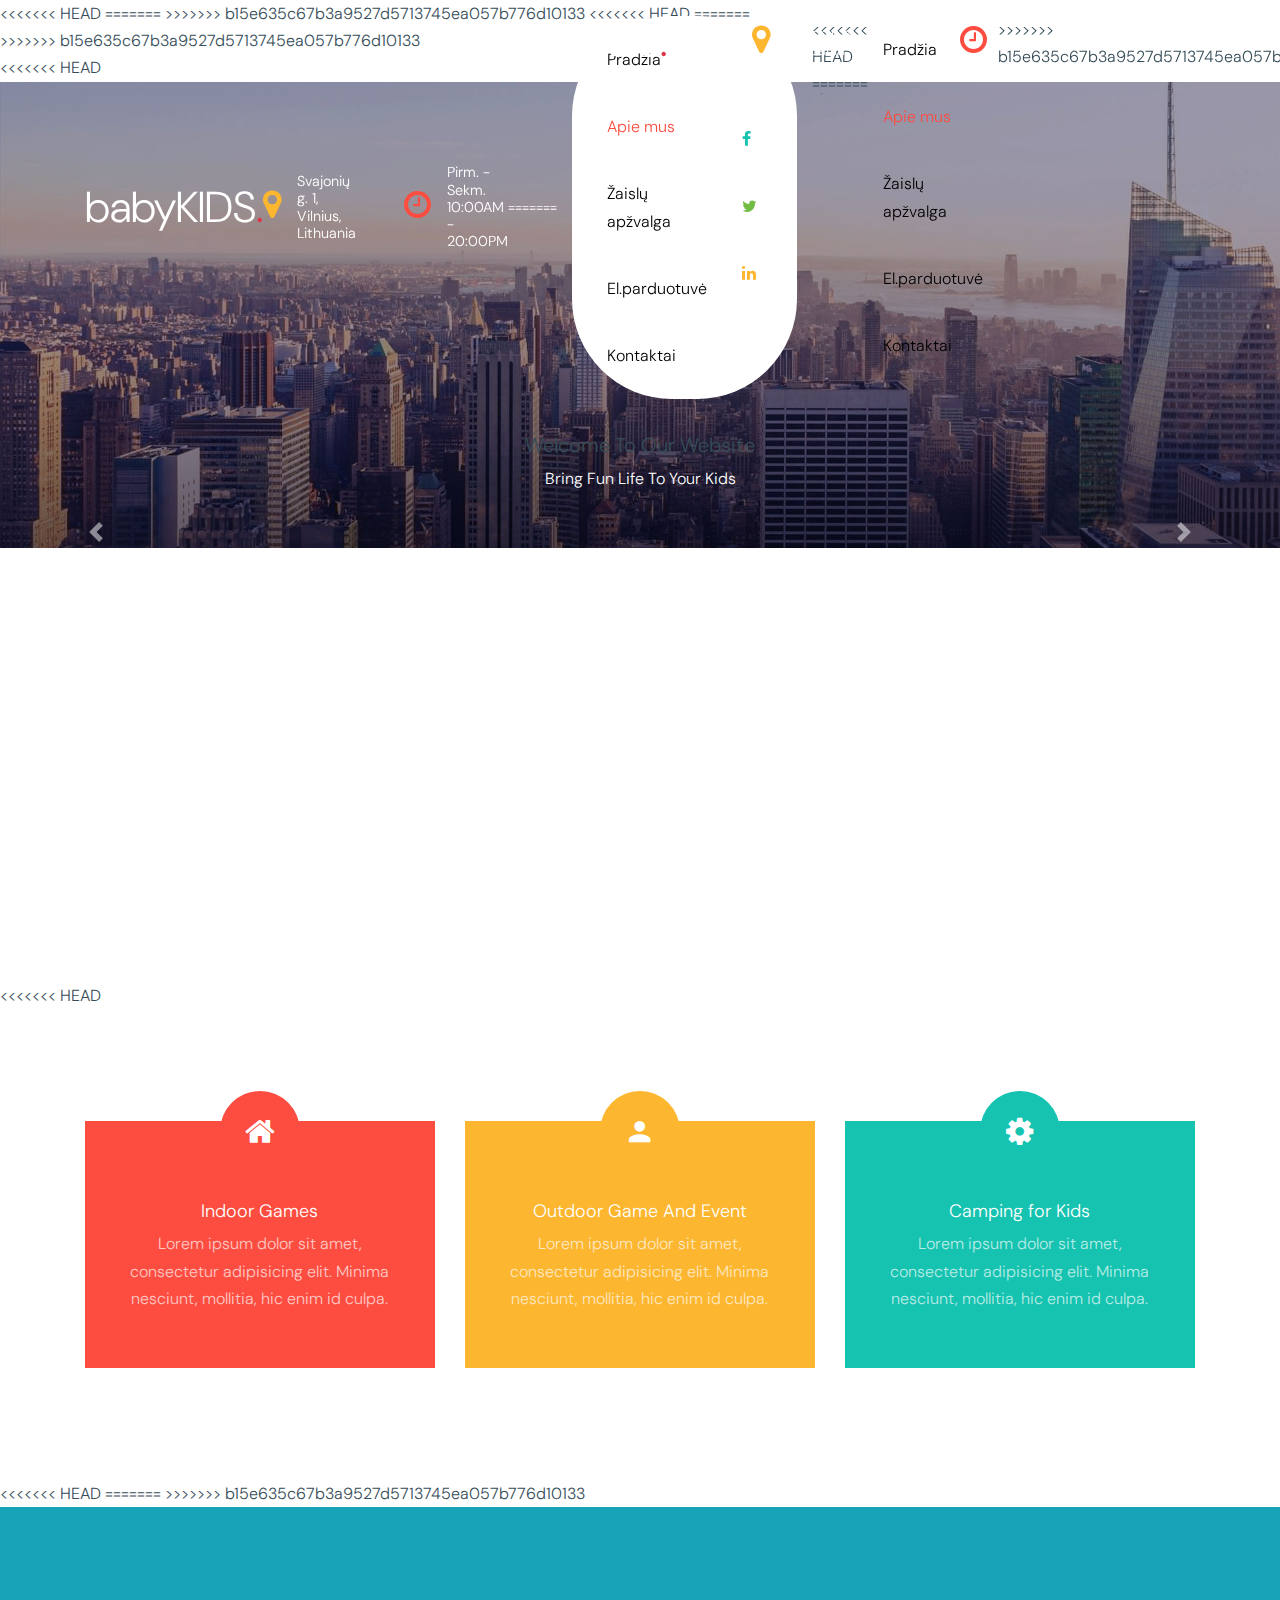
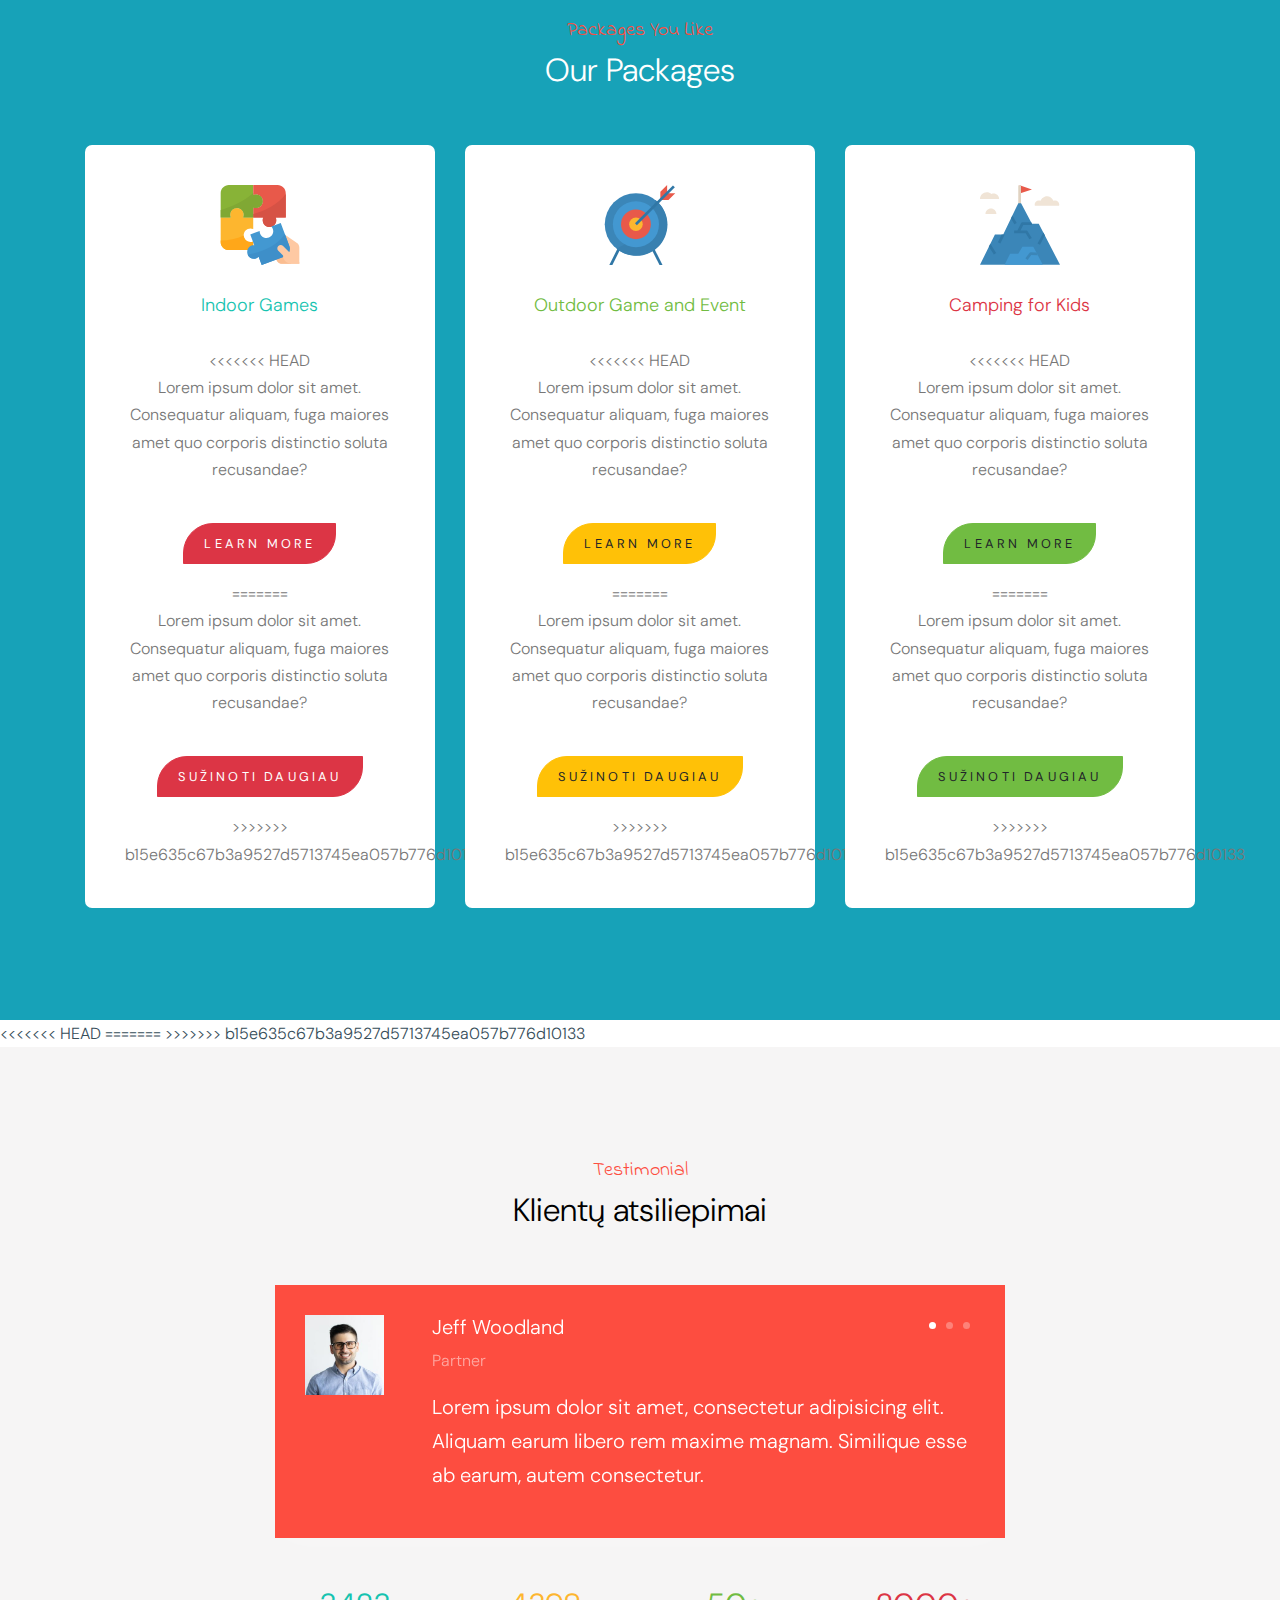
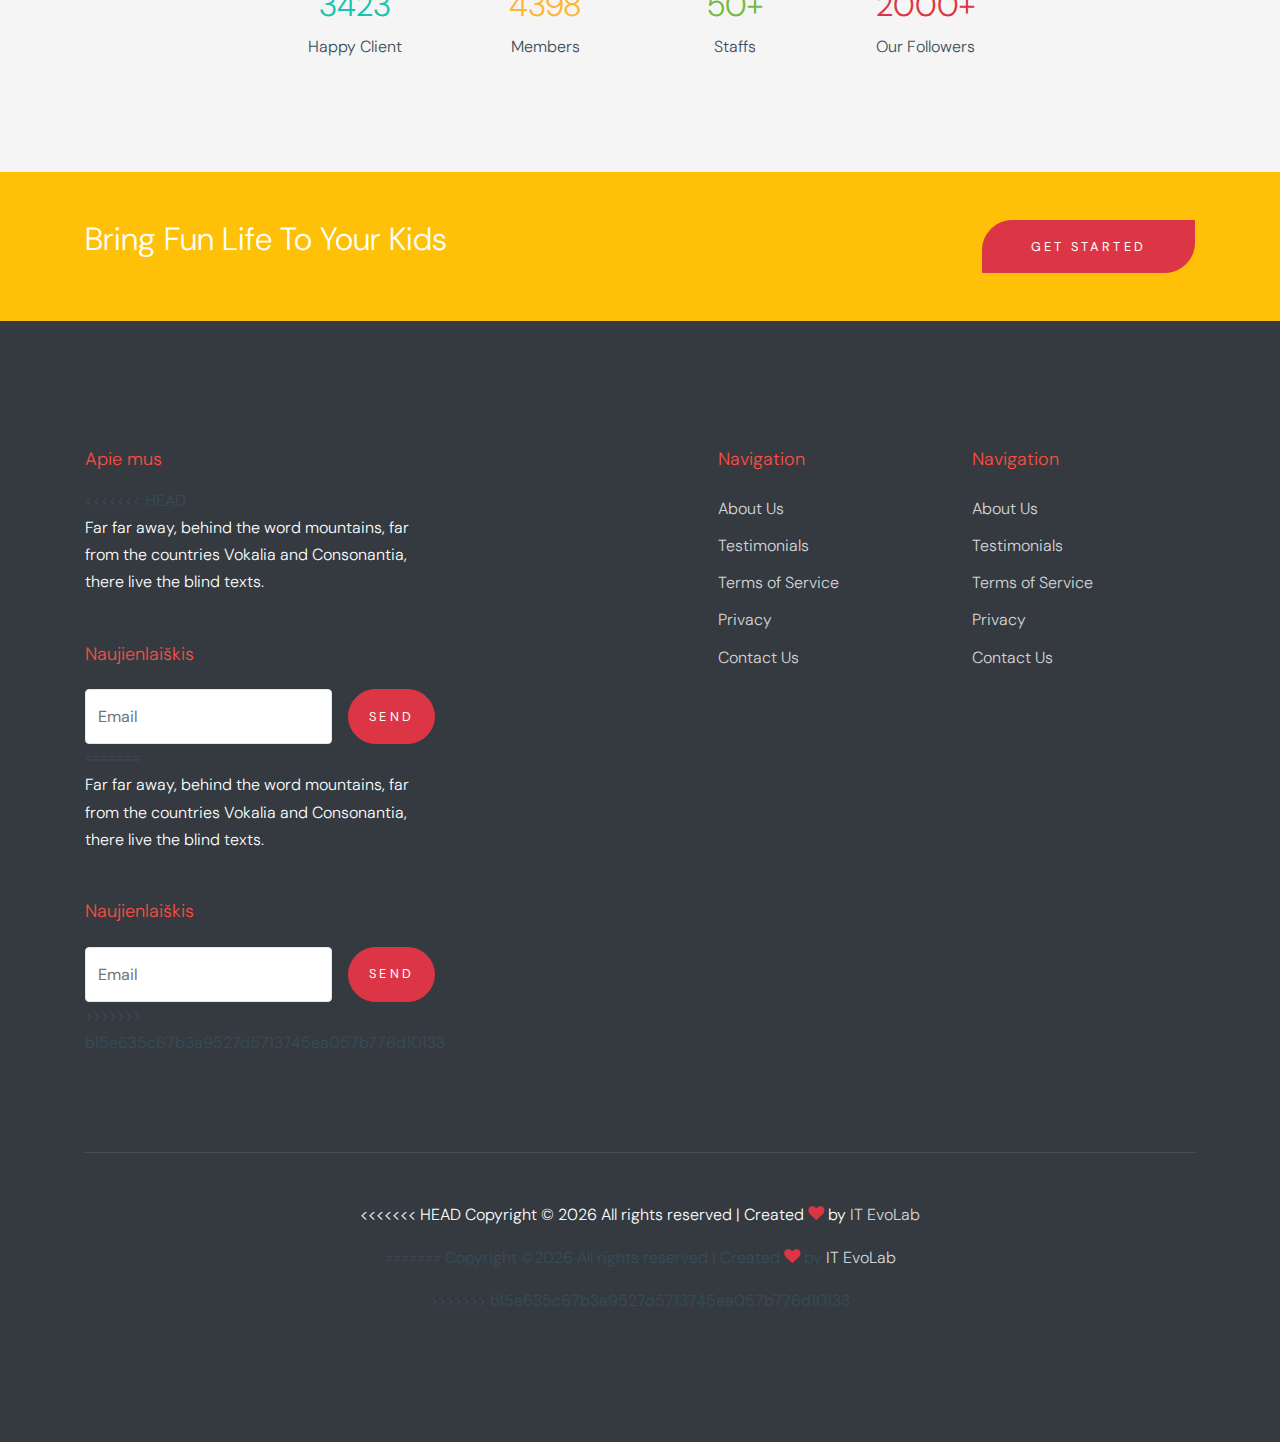
==== commit 7cbbe987: "Bandymas prideti slideshow i index.html, kol kas nebaigtas" ====
--- a/index.html
+++ b/index.html
@@ -1,10 +1,17 @@
 <!doctype html>
 <html lang="en">
 
+<<<<<<< HEAD
 <head>
   <title>Kiddy &mdash; Website Template by Colorlib</title>
   <meta charset="utf-8">
   <meta name="viewport" content="width=device-width, initial-scale=1, shrink-to-fit=no">
+=======
+  <head>
+    <title>babyKIDS &mdash; Toys Reviews and Store</title>
+    <meta charset="utf-8">
+    <meta name="viewport" content="width=device-width, initial-scale=1, shrink-to-fit=no">
+>>>>>>> b15e635c67b3a9527d5713745ea057b776d10133
 
   <link href="https://fonts.googleapis.com/css?family=DM+Sans:300,400,700|Indie+Flower" rel="stylesheet">
 
@@ -22,9 +29,15 @@
   <!-- MAIN CSS -->
   <link rel="stylesheet" href="css/style.css">
 
+<<<<<<< HEAD
 </head>
 
 <body data-spy="scroll" data-target=".site-navbar-target" data-offset="300">
+=======
+  <body data-spy="scroll" data-target=".site-navbar-target" data-offset="300">   
+    
+    <div class="site-wrap" id="home-section">
+>>>>>>> b15e635c67b3a9527d5713745ea057b776d10133
 
   <div class="site-wrap" id="home-section">
 
@@ -37,6 +50,7 @@
       <div class="site-mobile-menu-body"></div>
     </div>
 
+<<<<<<< HEAD
     <header class="site-navbar site-navbar-target" role="banner">
 
       <div class="container mb-3">
@@ -52,6 +66,25 @@
             <div class="d-flex site-info align-items-center">
               <span class="block-icon mr-3"><span class="icon-clock-o"></span></span>
               <span>Pirm. - Sekm. 10:00AM - 20:00PM</span>
+=======
+      <header class="site-navbar site-navbar-target" role="banner">
+
+        <div class="container mb-3">
+          <div class="d-flex align-items-center">
+            <div class="site-logo mr-auto">
+              <a href="index.html">babyKIDS<span class="text-primary">.</span></a>
+            </div>
+            <div class="site-quick-contact d-none d-lg-flex ml-auto ">
+              <div class="d-flex site-info align-items-center mr-5">
+                <span class="block-icon mr-3"><span class="icon-map-marker text-yellow"></span></span>
+                <span>Svajonių g. 1, Vilnius, <br> Lithuania</span>
+              </div>
+              <div class="d-flex site-info align-items-center">
+                <span class="block-icon mr-3"><span class="icon-clock-o"></span></span>
+                <span>Pirm. - Sekm. 10:00AM - 20:00PM</span>
+              </div>
+              
+>>>>>>> b15e635c67b3a9527d5713745ea057b776d10133
             </div>
 
           </div>
@@ -85,7 +118,20 @@
         </div>
       </div>
 
-
+<<<<<<< HEAD
+
+=======
+              
+              <nav class="site-navigation text-left mr-auto d-none d-lg-block" role="navigation">
+                <ul class="site-menu main-menu js-clone-nav mr-auto ">
+                  <li><a href="index.html" class="nav-link">Pradžia</a></li>
+                  <li class="active"><a href="about.html" class="nav-link">Apie mus</a></li>
+                  <li><a href="packages.html" class="nav-link">Žaislų apžvalga</a></li>
+                  <li><a href="pricing.html" class="nav-link">El.parduotuvė</a></li>
+                  <li><a href="contact.html" class="nav-link">Kontaktai</a></li>
+                </ul>
+              </nav>
+>>>>>>> b15e635c67b3a9527d5713745ea057b776d10133
 
     </header>
         <div id="carouselExampleCaptions" class="carousel slide" data-ride="carousel">
@@ -126,7 +172,15 @@
             <span class="sr-only">Next</span>
           </a>
         </div>
+<<<<<<< HEAD
     <!-- <div class="ftco-blocks-cover-1">
+=======
+
+      </header>
+
+      
+    <div class="ftco-blocks-cover-1">
+>>>>>>> b15e635c67b3a9527d5713745ea057b776d10133
        
       <div class="site-section-cover overlay">
         <div class="container">
@@ -135,7 +189,7 @@
               <span class="text-cursive h5 text-red">Welcome To Our Website</span>
               <h1 class="mb-3 font-weight-bold text-teal">Bring Fun Life To Your Kids</h1>
               <p>Amazing Playground for your kids</p>
-              <p class="mt-5"><a href="#" class="btn btn-primary py-4 btn-custom-1">Learn More</a></p>
+              <p class="mt-5"><a href="#" class="btn btn-primary py-4 btn-custom-1">Sužinoti daugiau</a></p>
             </div>
             <div class="col-md-6 ml-auto align-self-end">
               <img src="images/kid_transparent.png" alt="Image" class="img-fluid">
@@ -182,7 +236,11 @@
         </div>
       </div>
     </div>
-
+<<<<<<< HEAD
+
+=======
+    
+>>>>>>> b15e635c67b3a9527d5713745ea057b776d10133
     <div class="site-section bg-info">
       <div class="container">
         <div class="row mb-5">
@@ -196,18 +254,28 @@
             <div class="package text-center bg-white">
               <span class="img-wrap"><img src="images/flaticon/svg/001-jigsaw.svg" alt="Image" class="img-fluid"></span>
               <h3 class="text-teal">Indoor Games</h3>
+<<<<<<< HEAD
               <p>Lorem ipsum dolor sit amet. Consequatur aliquam, fuga maiores amet quo corporis distinctio soluta
                 recusandae?</p>
               <p><a href="#" class="btn btn-primary btn-custom-1 mt-4">Learn More</a></p>
+=======
+              <p>Lorem ipsum dolor sit amet. Consequatur aliquam, fuga maiores amet quo corporis distinctio soluta recusandae?</p>
+              <p><a href="#" class="btn btn-primary btn-custom-1 mt-4">Sužinoti daugiau</a></p>
+>>>>>>> b15e635c67b3a9527d5713745ea057b776d10133
             </div>
           </div>
           <div class="col-lg-4 mb-4 mb-lg-0">
             <div class="package text-center bg-white">
               <span class="img-wrap"><img src="images/flaticon/svg/002-target.svg" alt="Image" class="img-fluid"></span>
               <h3 class="text-success">Outdoor Game and Event</h3>
+<<<<<<< HEAD
               <p>Lorem ipsum dolor sit amet. Consequatur aliquam, fuga maiores amet quo corporis distinctio soluta
                 recusandae?</p>
               <p><a href="#" class="btn btn-warning btn-custom-1 mt-4">Learn More</a></p>
+=======
+              <p>Lorem ipsum dolor sit amet. Consequatur aliquam, fuga maiores amet quo corporis distinctio soluta recusandae?</p>
+              <p><a href="#" class="btn btn-warning btn-custom-1 mt-4">Sužinoti daugiau</a></p>
+>>>>>>> b15e635c67b3a9527d5713745ea057b776d10133
             </div>
           </div>
           <div class="col-lg-4 mb-4 mb-lg-0">
@@ -215,21 +283,30 @@
               <span class="img-wrap"><img src="images/flaticon/svg/003-mission.svg" alt="Image"
                   class="img-fluid"></span>
               <h3 class="text-danger">Camping for Kids</h3>
+<<<<<<< HEAD
               <p>Lorem ipsum dolor sit amet. Consequatur aliquam, fuga maiores amet quo corporis distinctio soluta
                 recusandae?</p>
               <p><a href="#" class="btn btn-success btn-custom-1 mt-4">Learn More</a></p>
+=======
+              <p>Lorem ipsum dolor sit amet. Consequatur aliquam, fuga maiores amet quo corporis distinctio soluta recusandae?</p>
+              <p><a href="#" class="btn btn-success btn-custom-1 mt-4">Sužinoti daugiau</a></p>
+>>>>>>> b15e635c67b3a9527d5713745ea057b776d10133
             </div>
           </div>
         </div>
       </div>
     </div>
-
+<<<<<<< HEAD
+
+=======
+    
+>>>>>>> b15e635c67b3a9527d5713745ea057b776d10133
     <div class="site-section bg-light">
       <div class="container">
         <div class="row mb-5">
           <div class="col-12 text-center">
             <span class="text-cursive h5 text-red d-block">Testimonial</span>
-            <h2 class="text-black">What Our Client Says About Us</h2>
+            <h2 class="text-black">Klientų atsiliepimai</h2>
           </div>
         </div>
         <div class="row justify-content-center">
@@ -326,6 +403,7 @@
         <div class="row">
           <div class="col-lg-4">
             <h2 class="footer-heading mb-3">Apie mus</h2>
+<<<<<<< HEAD
             <p class="mb-5">Far far away, behind the word mountains, far from the countries Vokalia and Consonantia,
               there live the blind texts. </p>
 
@@ -334,6 +412,15 @@
               <input type="text" class="form-control mr-3" placeholder="Email">
               <input type="submit" value="Send" class="btn btn-primary">
             </form>
+=======
+                <p class="mb-5">Far far away, behind the word mountains, far from the countries Vokalia and Consonantia, there live the blind texts. </p>
+
+                <h2 class="footer-heading mb-4">Naujienlaiškis</h2>
+                <form action="#" class="d-flex" class="subscribe">
+                  <input type="text" class="form-control mr-3" placeholder="Email">
+                  <input type="submit" value="Send" class="btn btn-primary">
+                </form>
+>>>>>>> b15e635c67b3a9527d5713745ea057b776d10133
           </div>
           <div class="col-lg-8 ml-auto">
             <div class="row">
@@ -368,6 +455,7 @@
           <div class="col-md-12">
             <div class="border-top pt-5">
               <p>
+<<<<<<< HEAD
                 <!-- Link back to Colorlib can't be removed. Template is licensed under CC BY 3.0. -->
                 Copyright &copy;
                 <script>document.write(new Date().getFullYear());</script> All rights reserved | Created <i
@@ -375,6 +463,12 @@
                   target="_blank">IT EvoLab</a>
                 <!-- Link back to Colorlib can't be removed. Template is licensed under CC BY 3.0. -->
               </p>
+=======
+            <!-- Link back to Colorlib can't be removed. Template is licensed under CC BY 3.0. -->
+            Copyright &copy;<script>document.write(new Date().getFullYear());</script> All rights reserved | Created <i class="icon-heart text-danger" aria-hidden="true"></i> by <a href="https://www.evolab.lt" target="_blank" >IT EvoLab</a>
+            <!-- Link back to Colorlib can't be removed. Template is licensed under CC BY 3.0. -->
+            </p>
+>>>>>>> b15e635c67b3a9527d5713745ea057b776d10133
             </div>
           </div>
 
--- a/css/style.css
+++ b/css/style.css
@@ -1894,6 +1894,7 @@
 .bg-teal {
   background: #16c3b0; }
 
+<<<<<<< HEAD
   #carouselExampleCaptions {
     width: 100%;
     height: 100%;
@@ -1908,4 +1909,370 @@
 	background: #fff; 
 	position: relative; 
 	zoom: 1;
-}+}
+=======
+  /*=======[ Preloader Style ]========*/
+div#preloader {
+  position: fixed;
+  left: 0;
+  top: 0;
+  z-index: 999;
+  width: 100%;
+  height: 100%;
+  overflow: visible;
+  background: #ffffff url("../images/preloader.gif") no-repeat center center;
+  z-index: 9999999; }
+
+.rev_slider_wrapper .tp-bullet {
+  width: 3px;
+  height: 50px; }
+  .rev_slider_wrapper .tp-bullet.selected, .rev_slider_wrapper .tp-bullet:hover {
+    background: #ff5a2c; }
+.rev_slider_wrapper #rev_slider_2 .tp-bullet {
+  width: 10px;
+  height: 10px;
+  border-radius: 50%; }
+  .rev_slider_wrapper #rev_slider_2 .tp-bullet.selected {
+    background: #ff5a2c;
+    width: 20px;
+    border-radius: 50px; }
+
+/*=======[LogIn & Signup Options ]========*/
+.is-hidden--off-flow {
+  opacity: 0;
+  -webkit-transition: all 0.2s ease-in-out;
+  transition: all 0.2s ease-in-out;
+  z-index: -10;
+  /* *1* */
+  visibility: hidden;
+  /* *1* */ }
+
+.is-shown--off-flow {
+  opacity: 1;
+  -webkit-transition: all 0.2s ease-in-out;
+  transition: all 0.2s ease-in-out;
+  visibility: visible; }
+
+.l-modal {
+  position: fixed;
+  left: 0;
+  right: 0;
+  top: 0;
+  bottom: 0;
+  height: 100%;
+  margin: 0 auto;
+  z-index: 9999;
+  text-align: center; }
+
+.l-modal__shadow {
+  width: 100%;
+  height: 100%;
+  position: fixed;
+  display: block;
+  background: #161616;
+  opacity: 0.92;
+  z-index: -1;
+  cursor: url("../images/cursor.png"), auto; }
+
+.login_popup {
+  display: inline-block;
+  text-align: center;
+  background: white;
+  max-width: 550px;
+  width: 100%;
+  line-height: 1.48; }
+
+.login_signup_option {
+  background: #333146; }
+  .login_signup_option .login_option_btn .nav-tabs {
+    border: none;
+    padding: 20px 40px 20px;
+    background: #F5F7FA; }
+    .login_signup_option .login_option_btn .nav-tabs .nav-item {
+      margin-right: 30px; }
+      .login_signup_option .login_option_btn .nav-tabs .nav-item:last-child {
+        margin-right: 0; }
+      .login_signup_option .login_option_btn .nav-tabs .nav-item .nav-link {
+        border: none;
+        font-size: 18px;
+        font-weight: 600;
+        color: #333146;
+        padding: 0;
+        background: transparent;
+        font-family: "Rubik", sans-serif; }
+        .login_signup_option .login_option_btn .nav-tabs .nav-item .nav-link.active, .login_signup_option .login_option_btn .nav-tabs .nav-item .nav-link:hover {
+          color: #ff5a2c; }
+  .login_signup_option .tab-content {
+    border: none;
+    background: #ffffff;
+    padding: 40px; }
+  .login_signup_option .login_modal_body {
+    position: relative;
+    top: 50%;
+    -webkit-transform: translateY(-50%);
+            transform: translateY(-50%);
+    width: 550px;
+    background: #F5F7FA; }
+    .login_signup_option .login_modal_body form .form-group {
+      margin-bottom: 25px; }
+      .login_signup_option .login_modal_body form .form-group label {
+        text-align: left;
+        font-size: 16px;
+        font-weight: 600;
+        color: #333146;
+        width: 100%;
+        font-family: "Rubik", sans-serif; }
+      .login_signup_option .login_modal_body form .form-group input {
+        background: transparent;
+        border: 1px solid rgba(47, 47, 47, 0.3);
+        border-radius: 0px;
+        -webkit-box-shadow: 0 0 10px 0 rgba(255, 255, 255, 0);
+                box-shadow: 0 0 10px 0 rgba(255, 255, 255, 0);
+        height: 56px;
+        padding: 10px 15px;
+        -webkit-transition: all 0.5s ease 0s;
+        transition: all 0.5s ease 0s;
+        width: 100%;
+        color: #333146;
+        font-size: 16px;
+        font-weight: 400;
+        font-family: "Rubik", sans-serif; }
+        .login_signup_option .login_modal_body form .form-group input:focus {
+          border-color: #092ace;
+          outline: none;
+          -webkit-box-shadow: none;
+                  box-shadow: none; }
+      .login_signup_option .login_modal_body form .form-group input::-webkit-input-placeholder {
+        /* Chrome/Opera/Safari */
+        color: #333146;
+        font-size: 16px;
+        font-weight: 400; }
+      .login_signup_option .login_modal_body form .form-group input::-moz-placeholder {
+        /* Firefox 19+ */
+        color: #333146;
+        font-size: 16px;
+        font-weight: 400; }
+      .login_signup_option .login_modal_body form .form-group input:-ms-input-placeholder {
+        /* IE 10+ */
+        color: #333146;
+        font-size: 16px;
+        font-weight: 400; }
+      .login_signup_option .login_modal_body form .form-group input:-moz-placeholder {
+        /* Firefox 18- */
+        color: #333146;
+        font-size: 16px;
+        font-weight: 400; }
+    .login_signup_option .login_modal_body form .login_option {
+      margin-top: 15px; }
+      .login_signup_option .login_modal_body form .login_option .forget_pass {
+        color: #092ace;
+        font-size: 16px;
+        font-weight: 500;
+        padding: 0 !important;
+        margin: 0;
+        line-height: 54px;
+        font-family: "Rubik", sans-serif;
+        -webkit-transition: all 0.3s ease-in-out;
+        transition: all 0.3s ease-in-out; }
+        .login_signup_option .login_modal_body form .login_option .forget_pass:hover {
+          color: #ff5a2c; }
+      .login_signup_option .login_modal_body form .login_option .login_btn {
+        height: 48px;
+        line-height: 48px;
+        padding: 0 40px;
+        border-radius: 3px;
+        background: #092ace;
+        font-size: 16px;
+        font-weight: 500;
+        color: #ffffff;
+        cursor: pointer;
+        -webkit-transition: all 0.3s ease-in-out;
+        transition: all 0.3s ease-in-out;
+        font-family: "Rubik", sans-serif; }
+        .login_signup_option .login_modal_body form .login_option .login_btn:hover {
+          background: #ff5a2c; }
+    .login_signup_option .login_modal_body form .social_login {
+      margin-top: 40px; }
+      .login_signup_option .login_modal_body form .social_login .social_items {
+        -ms-flex-wrap: wrap;
+            flex-wrap: wrap;
+        display: -webkit-box;
+        display: -ms-flexbox;
+        display: flex;
+        -webkit-box-pack: justify;
+            -ms-flex-pack: justify;
+                justify-content: space-between; }
+        .login_signup_option .login_modal_body form .social_login .social_items .google_login {
+          height: 54px;
+          width: 48%;
+          border: none;
+          margin-bottom: 30px;
+          color: #ffffff;
+          font-size: 16px;
+          font-weight: 500;
+          -webkit-transition: all 0.3s ease-in-out;
+          transition: all 0.3s ease-in-out;
+          cursor: pointer;
+          font-family: "Rubik", sans-serif; }
+          .login_signup_option .login_modal_body form .social_login .social_items .google_login:last-child {
+            margin-bottom: 0; }
+        .login_signup_option .login_modal_body form .social_login .social_items .google {
+          background: #d14c3e; }
+          .login_signup_option .login_modal_body form .social_login .social_items .google:hover {
+            background: #A73D32; }
+        .login_signup_option .login_modal_body form .social_login .social_items .facebook {
+          background: #3d5a95; }
+          .login_signup_option .login_modal_body form .social_login .social_items .facebook:hover {
+            background: #314877; }
+        .login_signup_option .login_modal_body form .social_login .social_items .twitter {
+          background: #57acea; }
+          .login_signup_option .login_modal_body form .social_login .social_items .twitter:hover {
+            background: #468ABB; }
+        .login_signup_option .login_modal_body form .social_login .social_items .linkdin {
+          background: #008CC9; }
+          .login_signup_option .login_modal_body form .social_login .social_items .linkdin:hover {
+            background: #007BB6; }
+    .login_signup_option .login_modal_body .register {
+      text-align: center; }
+
+.forgot_pass {
+  padding: 130px 0; }
+  .forgot_pass .forgot_wrapper {
+    background: #F5F7FA;
+    padding: 40px; }
+    .forgot_pass .forgot_wrapper h6 {
+      font-size: 16px;
+      font-weight: 400;
+      color: #333146;
+      margin-bottom: 30px;
+      font-family: "Rubik", sans-serif; }
+    .forgot_pass .forgot_wrapper form .form-group {
+      margin-bottom: 30px; }
+      .forgot_pass .forgot_wrapper form .form-group input {
+        background: transparent;
+        border: 1px solid rgba(47, 47, 47, 0.3);
+        border-radius: 0px;
+        -webkit-box-shadow: 0 0 10px 0 rgba(255, 255, 255, 0);
+                box-shadow: 0 0 10px 0 rgba(255, 255, 255, 0);
+        height: 56px;
+        padding: 10px 15px;
+        -webkit-transition: all 0.5s ease 0s;
+        transition: all 0.5s ease 0s;
+        width: 100%;
+        color: #333146;
+        font-size: 16px;
+        font-weight: 400;
+        font-family: "Rubik", sans-serif; }
+        .forgot_pass .forgot_wrapper form .form-group input:focus {
+          border-color: #ff5a2c;
+          outline: none;
+          -webkit-box-shadow: none;
+                  box-shadow: none; }
+      .forgot_pass .forgot_wrapper form .form-group input::-webkit-input-placeholder {
+        /* Chrome/Opera/Safari */
+        color: #333146;
+        font-size: 16px;
+        font-weight: 400; }
+      .forgot_pass .forgot_wrapper form .form-group input::-moz-placeholder {
+        /* Firefox 19+ */
+        color: #333146;
+        font-size: 16px;
+        font-weight: 400; }
+      .forgot_pass .forgot_wrapper form .form-group input:-ms-input-placeholder {
+        /* IE 10+ */
+        color: #333146;
+        font-size: 16px;
+        font-weight: 400; }
+      .forgot_pass .forgot_wrapper form .form-group input:-moz-placeholder {
+        /* Firefox 18- */
+        color: #333146;
+        font-size: 16px;
+        font-weight: 400; }
+    .forgot_pass .forgot_wrapper form .reset_pass_btn {
+      height: 48px;
+      padding: 0 40px;
+      line-height: 48px;
+      border: none;
+      border-radius: 0;
+      background: #092ace;
+      font-size: 16px;
+      font-weight: 500;
+      color: #ffffff;
+      cursor: pointer;
+      -webkit-transition: all 0.3s ease-in-out;
+      transition: all 0.3s ease-in-out; }
+      .forgot_pass .forgot_wrapper form .reset_pass_btn:hover {
+        background: #ff5a2c; }
+
+/*=======[ Search Style ]========*/
+#search {
+  position: fixed;
+  top: 0px;
+  left: 0px;
+  background-color: rgba(0, 0, 0, 0.95);
+  opacity: 0;
+  -webkit-transition: all 0.3s ease-in-out;
+  transition: all 0.3s ease-in-out; }
+  #search.open {
+    opacity: 1;
+    z-index: 1000;
+    width: 100%;
+    height: 54px; }
+  #search button.close {
+    padding: 0;
+    background-color: transparent;
+    border: 0;
+    -webkit-appearance: none;
+    position: absolute;
+    z-index: 1;
+    right: 100px;
+    top: 50%;
+    -webkit-transform: translateY(-50%);
+            transform: translateY(-50%);
+    outline: none; }
+  #search input[type="search"] {
+    position: absolute;
+    height: 100%;
+    top: 0;
+    width: 100%;
+    padding: 0 100px;
+    color: #333146;
+    background: #ffffff;
+    -webkit-box-shadow: 0px 0px 81px 0px rgba(47, 47, 47, 0.1);
+            box-shadow: 0px 0px 81px 0px rgba(47, 47, 47, 0.1);
+    font-size: 18px;
+    font-weight: 400;
+    text-align: left;
+    font-family: "Rubik", sans-serif;
+    border: 0px;
+    margin: 0px auto;
+    outline: none; }
+    #search input[type="search"] ::-webkit-input-placeholder {
+      /* Chrome/Opera/Safari */
+      color: #333146;
+      font-size: 40px;
+      font-weight: 400;
+      opacity: 1;
+      font-family: "Rubik", sans-serif; }
+    #search input[type="search"] ::-moz-placeholder {
+      /* Firefox 19+ */
+      color: #333146;
+      font-size: 40px;
+      font-weight: 400;
+      opacity: 1;
+      font-family: "Rubik", sans-serif; }
+    #search input[type="search"] :-ms-input-placeholder {
+      /* IE 10+ */
+      color: #333146;
+      font-size: 40px;
+      font-weight: 400;
+      opacity: 1;
+      font-family: "Rubik", sans-serif; }
+    #search input[type="search"] :-moz-placeholder {
+      /* Firefox 18- */
+      color: #333146;
+      font-size: 40px;
+      font-weight: 400;
+      opacity: 1;
+      font-family: "Rubik", sans-serif; }
+>>>>>>> b15e635c67b3a9527d5713745ea057b776d10133
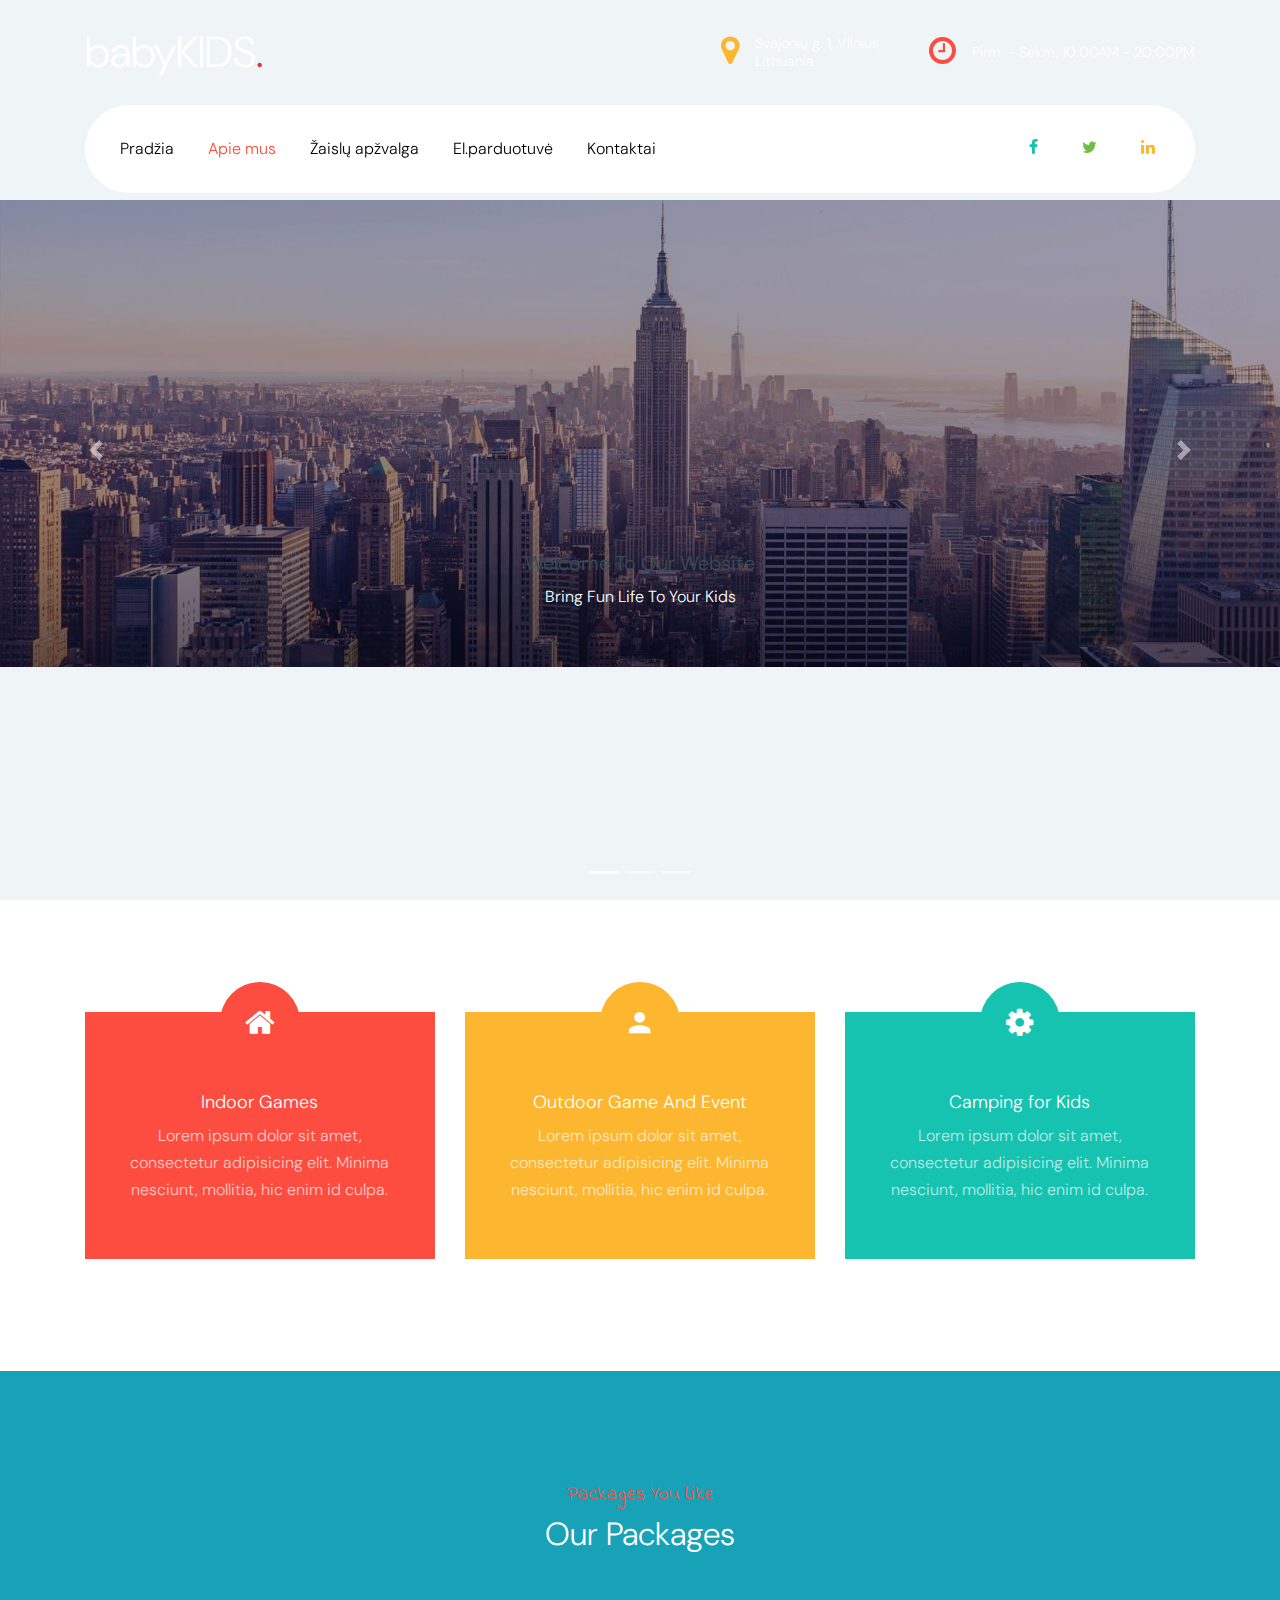
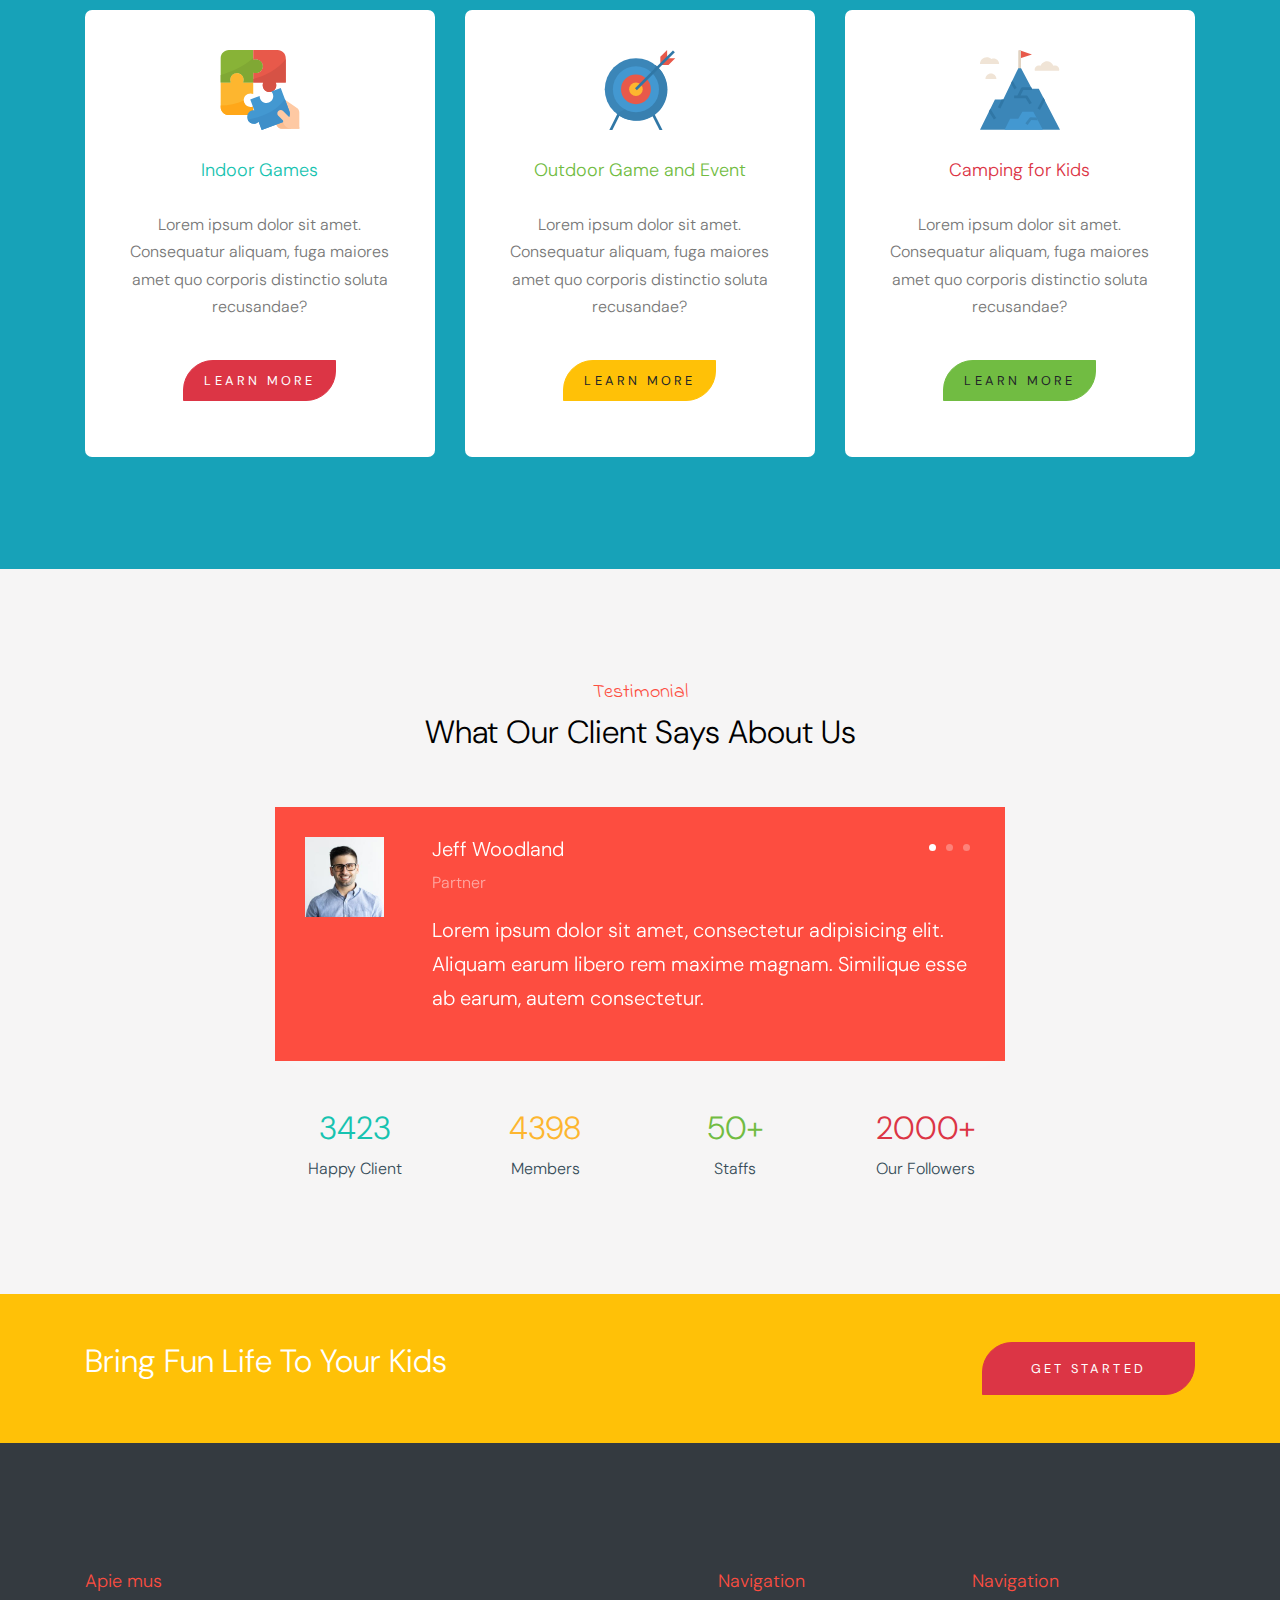
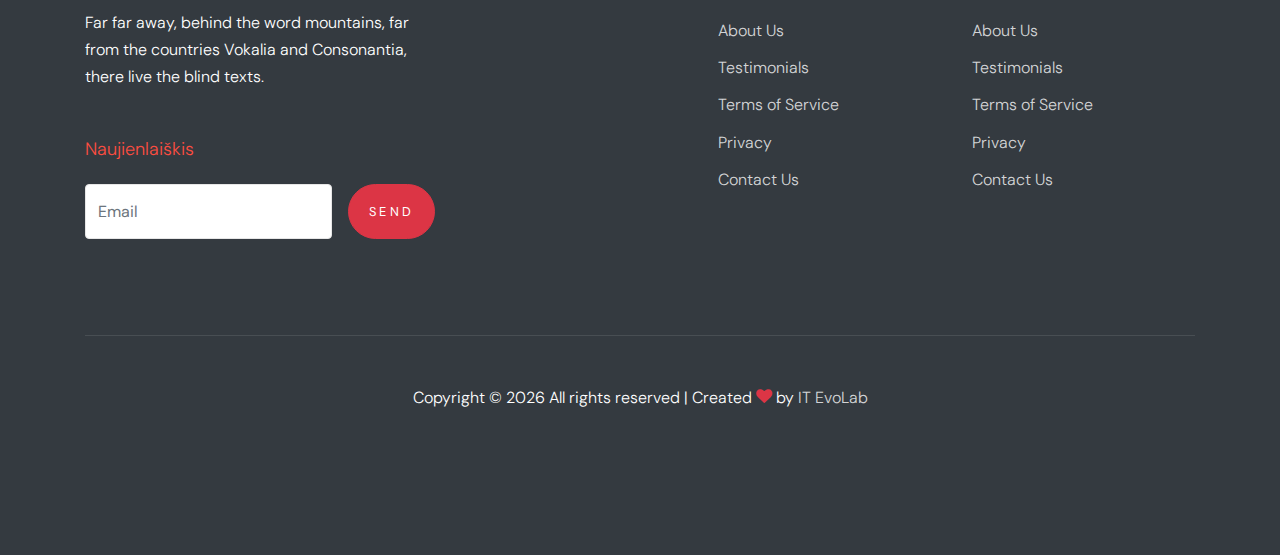
==== commit d3732c9a: "Bandymas prideti slideshow i index.html, kol kas nebaigtas, reikes parinkti kitus paveikslelius, nes" ====
--- a/index.html
+++ b/index.html
@@ -1,17 +1,10 @@
 <!doctype html>
 <html lang="en">
 
-<<<<<<< HEAD
 <head>
   <title>Kiddy &mdash; Website Template by Colorlib</title>
   <meta charset="utf-8">
   <meta name="viewport" content="width=device-width, initial-scale=1, shrink-to-fit=no">
-=======
-  <head>
-    <title>babyKIDS &mdash; Toys Reviews and Store</title>
-    <meta charset="utf-8">
-    <meta name="viewport" content="width=device-width, initial-scale=1, shrink-to-fit=no">
->>>>>>> b15e635c67b3a9527d5713745ea057b776d10133
 
   <link href="https://fonts.googleapis.com/css?family=DM+Sans:300,400,700|Indie+Flower" rel="stylesheet">
 
@@ -29,15 +22,9 @@
   <!-- MAIN CSS -->
   <link rel="stylesheet" href="css/style.css">
 
-<<<<<<< HEAD
 </head>
 
 <body data-spy="scroll" data-target=".site-navbar-target" data-offset="300">
-=======
-  <body data-spy="scroll" data-target=".site-navbar-target" data-offset="300">   
-    
-    <div class="site-wrap" id="home-section">
->>>>>>> b15e635c67b3a9527d5713745ea057b776d10133
 
   <div class="site-wrap" id="home-section">
 
@@ -50,7 +37,6 @@
       <div class="site-mobile-menu-body"></div>
     </div>
 
-<<<<<<< HEAD
     <header class="site-navbar site-navbar-target" role="banner">
 
       <div class="container mb-3">
@@ -66,25 +52,6 @@
             <div class="d-flex site-info align-items-center">
               <span class="block-icon mr-3"><span class="icon-clock-o"></span></span>
               <span>Pirm. - Sekm. 10:00AM - 20:00PM</span>
-=======
-      <header class="site-navbar site-navbar-target" role="banner">
-
-        <div class="container mb-3">
-          <div class="d-flex align-items-center">
-            <div class="site-logo mr-auto">
-              <a href="index.html">babyKIDS<span class="text-primary">.</span></a>
-            </div>
-            <div class="site-quick-contact d-none d-lg-flex ml-auto ">
-              <div class="d-flex site-info align-items-center mr-5">
-                <span class="block-icon mr-3"><span class="icon-map-marker text-yellow"></span></span>
-                <span>Svajonių g. 1, Vilnius, <br> Lithuania</span>
-              </div>
-              <div class="d-flex site-info align-items-center">
-                <span class="block-icon mr-3"><span class="icon-clock-o"></span></span>
-                <span>Pirm. - Sekm. 10:00AM - 20:00PM</span>
-              </div>
-              
->>>>>>> b15e635c67b3a9527d5713745ea057b776d10133
             </div>
 
           </div>
@@ -118,20 +85,7 @@
         </div>
       </div>
 
-<<<<<<< HEAD
-
-=======
-              
-              <nav class="site-navigation text-left mr-auto d-none d-lg-block" role="navigation">
-                <ul class="site-menu main-menu js-clone-nav mr-auto ">
-                  <li><a href="index.html" class="nav-link">Pradžia</a></li>
-                  <li class="active"><a href="about.html" class="nav-link">Apie mus</a></li>
-                  <li><a href="packages.html" class="nav-link">Žaislų apžvalga</a></li>
-                  <li><a href="pricing.html" class="nav-link">El.parduotuvė</a></li>
-                  <li><a href="contact.html" class="nav-link">Kontaktai</a></li>
-                </ul>
-              </nav>
->>>>>>> b15e635c67b3a9527d5713745ea057b776d10133
+
 
     </header>
         <div id="carouselExampleCaptions" class="carousel slide" data-ride="carousel">
@@ -172,15 +126,7 @@
             <span class="sr-only">Next</span>
           </a>
         </div>
-<<<<<<< HEAD
     <!-- <div class="ftco-blocks-cover-1">
-=======
-
-      </header>
-
-      
-    <div class="ftco-blocks-cover-1">
->>>>>>> b15e635c67b3a9527d5713745ea057b776d10133
        
       <div class="site-section-cover overlay">
         <div class="container">
@@ -189,7 +135,7 @@
               <span class="text-cursive h5 text-red">Welcome To Our Website</span>
               <h1 class="mb-3 font-weight-bold text-teal">Bring Fun Life To Your Kids</h1>
               <p>Amazing Playground for your kids</p>
-              <p class="mt-5"><a href="#" class="btn btn-primary py-4 btn-custom-1">Sužinoti daugiau</a></p>
+              <p class="mt-5"><a href="#" class="btn btn-primary py-4 btn-custom-1">Learn More</a></p>
             </div>
             <div class="col-md-6 ml-auto align-self-end">
               <img src="images/kid_transparent.png" alt="Image" class="img-fluid">
@@ -236,11 +182,7 @@
         </div>
       </div>
     </div>
-<<<<<<< HEAD
-
-=======
-    
->>>>>>> b15e635c67b3a9527d5713745ea057b776d10133
+
     <div class="site-section bg-info">
       <div class="container">
         <div class="row mb-5">
@@ -254,28 +196,18 @@
             <div class="package text-center bg-white">
               <span class="img-wrap"><img src="images/flaticon/svg/001-jigsaw.svg" alt="Image" class="img-fluid"></span>
               <h3 class="text-teal">Indoor Games</h3>
-<<<<<<< HEAD
               <p>Lorem ipsum dolor sit amet. Consequatur aliquam, fuga maiores amet quo corporis distinctio soluta
                 recusandae?</p>
               <p><a href="#" class="btn btn-primary btn-custom-1 mt-4">Learn More</a></p>
-=======
-              <p>Lorem ipsum dolor sit amet. Consequatur aliquam, fuga maiores amet quo corporis distinctio soluta recusandae?</p>
-              <p><a href="#" class="btn btn-primary btn-custom-1 mt-4">Sužinoti daugiau</a></p>
->>>>>>> b15e635c67b3a9527d5713745ea057b776d10133
             </div>
           </div>
           <div class="col-lg-4 mb-4 mb-lg-0">
             <div class="package text-center bg-white">
               <span class="img-wrap"><img src="images/flaticon/svg/002-target.svg" alt="Image" class="img-fluid"></span>
               <h3 class="text-success">Outdoor Game and Event</h3>
-<<<<<<< HEAD
               <p>Lorem ipsum dolor sit amet. Consequatur aliquam, fuga maiores amet quo corporis distinctio soluta
                 recusandae?</p>
               <p><a href="#" class="btn btn-warning btn-custom-1 mt-4">Learn More</a></p>
-=======
-              <p>Lorem ipsum dolor sit amet. Consequatur aliquam, fuga maiores amet quo corporis distinctio soluta recusandae?</p>
-              <p><a href="#" class="btn btn-warning btn-custom-1 mt-4">Sužinoti daugiau</a></p>
->>>>>>> b15e635c67b3a9527d5713745ea057b776d10133
             </div>
           </div>
           <div class="col-lg-4 mb-4 mb-lg-0">
@@ -283,30 +215,21 @@
               <span class="img-wrap"><img src="images/flaticon/svg/003-mission.svg" alt="Image"
                   class="img-fluid"></span>
               <h3 class="text-danger">Camping for Kids</h3>
-<<<<<<< HEAD
               <p>Lorem ipsum dolor sit amet. Consequatur aliquam, fuga maiores amet quo corporis distinctio soluta
                 recusandae?</p>
               <p><a href="#" class="btn btn-success btn-custom-1 mt-4">Learn More</a></p>
-=======
-              <p>Lorem ipsum dolor sit amet. Consequatur aliquam, fuga maiores amet quo corporis distinctio soluta recusandae?</p>
-              <p><a href="#" class="btn btn-success btn-custom-1 mt-4">Sužinoti daugiau</a></p>
->>>>>>> b15e635c67b3a9527d5713745ea057b776d10133
             </div>
           </div>
         </div>
       </div>
     </div>
-<<<<<<< HEAD
-
-=======
-    
->>>>>>> b15e635c67b3a9527d5713745ea057b776d10133
+
     <div class="site-section bg-light">
       <div class="container">
         <div class="row mb-5">
           <div class="col-12 text-center">
             <span class="text-cursive h5 text-red d-block">Testimonial</span>
-            <h2 class="text-black">Klientų atsiliepimai</h2>
+            <h2 class="text-black">What Our Client Says About Us</h2>
           </div>
         </div>
         <div class="row justify-content-center">
@@ -403,7 +326,6 @@
         <div class="row">
           <div class="col-lg-4">
             <h2 class="footer-heading mb-3">Apie mus</h2>
-<<<<<<< HEAD
             <p class="mb-5">Far far away, behind the word mountains, far from the countries Vokalia and Consonantia,
               there live the blind texts. </p>
 
@@ -412,15 +334,6 @@
               <input type="text" class="form-control mr-3" placeholder="Email">
               <input type="submit" value="Send" class="btn btn-primary">
             </form>
-=======
-                <p class="mb-5">Far far away, behind the word mountains, far from the countries Vokalia and Consonantia, there live the blind texts. </p>
-
-                <h2 class="footer-heading mb-4">Naujienlaiškis</h2>
-                <form action="#" class="d-flex" class="subscribe">
-                  <input type="text" class="form-control mr-3" placeholder="Email">
-                  <input type="submit" value="Send" class="btn btn-primary">
-                </form>
->>>>>>> b15e635c67b3a9527d5713745ea057b776d10133
           </div>
           <div class="col-lg-8 ml-auto">
             <div class="row">
@@ -455,7 +368,6 @@
           <div class="col-md-12">
             <div class="border-top pt-5">
               <p>
-<<<<<<< HEAD
                 <!-- Link back to Colorlib can't be removed. Template is licensed under CC BY 3.0. -->
                 Copyright &copy;
                 <script>document.write(new Date().getFullYear());</script> All rights reserved | Created <i
@@ -463,12 +375,6 @@
                   target="_blank">IT EvoLab</a>
                 <!-- Link back to Colorlib can't be removed. Template is licensed under CC BY 3.0. -->
               </p>
-=======
-            <!-- Link back to Colorlib can't be removed. Template is licensed under CC BY 3.0. -->
-            Copyright &copy;<script>document.write(new Date().getFullYear());</script> All rights reserved | Created <i class="icon-heart text-danger" aria-hidden="true"></i> by <a href="https://www.evolab.lt" target="_blank" >IT EvoLab</a>
-            <!-- Link back to Colorlib can't be removed. Template is licensed under CC BY 3.0. -->
-            </p>
->>>>>>> b15e635c67b3a9527d5713745ea057b776d10133
             </div>
           </div>
 
--- a/css/style.css
+++ b/css/style.css
@@ -1894,7 +1894,6 @@
 .bg-teal {
   background: #16c3b0; }
 
-<<<<<<< HEAD
   #carouselExampleCaptions {
     width: 100%;
     height: 100%;
@@ -1909,370 +1908,4 @@
 	background: #fff; 
 	position: relative; 
 	zoom: 1;
-}
-=======
-  /*=======[ Preloader Style ]========*/
-div#preloader {
-  position: fixed;
-  left: 0;
-  top: 0;
-  z-index: 999;
-  width: 100%;
-  height: 100%;
-  overflow: visible;
-  background: #ffffff url("../images/preloader.gif") no-repeat center center;
-  z-index: 9999999; }
-
-.rev_slider_wrapper .tp-bullet {
-  width: 3px;
-  height: 50px; }
-  .rev_slider_wrapper .tp-bullet.selected, .rev_slider_wrapper .tp-bullet:hover {
-    background: #ff5a2c; }
-.rev_slider_wrapper #rev_slider_2 .tp-bullet {
-  width: 10px;
-  height: 10px;
-  border-radius: 50%; }
-  .rev_slider_wrapper #rev_slider_2 .tp-bullet.selected {
-    background: #ff5a2c;
-    width: 20px;
-    border-radius: 50px; }
-
-/*=======[LogIn & Signup Options ]========*/
-.is-hidden--off-flow {
-  opacity: 0;
-  -webkit-transition: all 0.2s ease-in-out;
-  transition: all 0.2s ease-in-out;
-  z-index: -10;
-  /* *1* */
-  visibility: hidden;
-  /* *1* */ }
-
-.is-shown--off-flow {
-  opacity: 1;
-  -webkit-transition: all 0.2s ease-in-out;
-  transition: all 0.2s ease-in-out;
-  visibility: visible; }
-
-.l-modal {
-  position: fixed;
-  left: 0;
-  right: 0;
-  top: 0;
-  bottom: 0;
-  height: 100%;
-  margin: 0 auto;
-  z-index: 9999;
-  text-align: center; }
-
-.l-modal__shadow {
-  width: 100%;
-  height: 100%;
-  position: fixed;
-  display: block;
-  background: #161616;
-  opacity: 0.92;
-  z-index: -1;
-  cursor: url("../images/cursor.png"), auto; }
-
-.login_popup {
-  display: inline-block;
-  text-align: center;
-  background: white;
-  max-width: 550px;
-  width: 100%;
-  line-height: 1.48; }
-
-.login_signup_option {
-  background: #333146; }
-  .login_signup_option .login_option_btn .nav-tabs {
-    border: none;
-    padding: 20px 40px 20px;
-    background: #F5F7FA; }
-    .login_signup_option .login_option_btn .nav-tabs .nav-item {
-      margin-right: 30px; }
-      .login_signup_option .login_option_btn .nav-tabs .nav-item:last-child {
-        margin-right: 0; }
-      .login_signup_option .login_option_btn .nav-tabs .nav-item .nav-link {
-        border: none;
-        font-size: 18px;
-        font-weight: 600;
-        color: #333146;
-        padding: 0;
-        background: transparent;
-        font-family: "Rubik", sans-serif; }
-        .login_signup_option .login_option_btn .nav-tabs .nav-item .nav-link.active, .login_signup_option .login_option_btn .nav-tabs .nav-item .nav-link:hover {
-          color: #ff5a2c; }
-  .login_signup_option .tab-content {
-    border: none;
-    background: #ffffff;
-    padding: 40px; }
-  .login_signup_option .login_modal_body {
-    position: relative;
-    top: 50%;
-    -webkit-transform: translateY(-50%);
-            transform: translateY(-50%);
-    width: 550px;
-    background: #F5F7FA; }
-    .login_signup_option .login_modal_body form .form-group {
-      margin-bottom: 25px; }
-      .login_signup_option .login_modal_body form .form-group label {
-        text-align: left;
-        font-size: 16px;
-        font-weight: 600;
-        color: #333146;
-        width: 100%;
-        font-family: "Rubik", sans-serif; }
-      .login_signup_option .login_modal_body form .form-group input {
-        background: transparent;
-        border: 1px solid rgba(47, 47, 47, 0.3);
-        border-radius: 0px;
-        -webkit-box-shadow: 0 0 10px 0 rgba(255, 255, 255, 0);
-                box-shadow: 0 0 10px 0 rgba(255, 255, 255, 0);
-        height: 56px;
-        padding: 10px 15px;
-        -webkit-transition: all 0.5s ease 0s;
-        transition: all 0.5s ease 0s;
-        width: 100%;
-        color: #333146;
-        font-size: 16px;
-        font-weight: 400;
-        font-family: "Rubik", sans-serif; }
-        .login_signup_option .login_modal_body form .form-group input:focus {
-          border-color: #092ace;
-          outline: none;
-          -webkit-box-shadow: none;
-                  box-shadow: none; }
-      .login_signup_option .login_modal_body form .form-group input::-webkit-input-placeholder {
-        /* Chrome/Opera/Safari */
-        color: #333146;
-        font-size: 16px;
-        font-weight: 400; }
-      .login_signup_option .login_modal_body form .form-group input::-moz-placeholder {
-        /* Firefox 19+ */
-        color: #333146;
-        font-size: 16px;
-        font-weight: 400; }
-      .login_signup_option .login_modal_body form .form-group input:-ms-input-placeholder {
-        /* IE 10+ */
-        color: #333146;
-        font-size: 16px;
-        font-weight: 400; }
-      .login_signup_option .login_modal_body form .form-group input:-moz-placeholder {
-        /* Firefox 18- */
-        color: #333146;
-        font-size: 16px;
-        font-weight: 400; }
-    .login_signup_option .login_modal_body form .login_option {
-      margin-top: 15px; }
-      .login_signup_option .login_modal_body form .login_option .forget_pass {
-        color: #092ace;
-        font-size: 16px;
-        font-weight: 500;
-        padding: 0 !important;
-        margin: 0;
-        line-height: 54px;
-        font-family: "Rubik", sans-serif;
-        -webkit-transition: all 0.3s ease-in-out;
-        transition: all 0.3s ease-in-out; }
-        .login_signup_option .login_modal_body form .login_option .forget_pass:hover {
-          color: #ff5a2c; }
-      .login_signup_option .login_modal_body form .login_option .login_btn {
-        height: 48px;
-        line-height: 48px;
-        padding: 0 40px;
-        border-radius: 3px;
-        background: #092ace;
-        font-size: 16px;
-        font-weight: 500;
-        color: #ffffff;
-        cursor: pointer;
-        -webkit-transition: all 0.3s ease-in-out;
-        transition: all 0.3s ease-in-out;
-        font-family: "Rubik", sans-serif; }
-        .login_signup_option .login_modal_body form .login_option .login_btn:hover {
-          background: #ff5a2c; }
-    .login_signup_option .login_modal_body form .social_login {
-      margin-top: 40px; }
-      .login_signup_option .login_modal_body form .social_login .social_items {
-        -ms-flex-wrap: wrap;
-            flex-wrap: wrap;
-        display: -webkit-box;
-        display: -ms-flexbox;
-        display: flex;
-        -webkit-box-pack: justify;
-            -ms-flex-pack: justify;
-                justify-content: space-between; }
-        .login_signup_option .login_modal_body form .social_login .social_items .google_login {
-          height: 54px;
-          width: 48%;
-          border: none;
-          margin-bottom: 30px;
-          color: #ffffff;
-          font-size: 16px;
-          font-weight: 500;
-          -webkit-transition: all 0.3s ease-in-out;
-          transition: all 0.3s ease-in-out;
-          cursor: pointer;
-          font-family: "Rubik", sans-serif; }
-          .login_signup_option .login_modal_body form .social_login .social_items .google_login:last-child {
-            margin-bottom: 0; }
-        .login_signup_option .login_modal_body form .social_login .social_items .google {
-          background: #d14c3e; }
-          .login_signup_option .login_modal_body form .social_login .social_items .google:hover {
-            background: #A73D32; }
-        .login_signup_option .login_modal_body form .social_login .social_items .facebook {
-          background: #3d5a95; }
-          .login_signup_option .login_modal_body form .social_login .social_items .facebook:hover {
-            background: #314877; }
-        .login_signup_option .login_modal_body form .social_login .social_items .twitter {
-          background: #57acea; }
-          .login_signup_option .login_modal_body form .social_login .social_items .twitter:hover {
-            background: #468ABB; }
-        .login_signup_option .login_modal_body form .social_login .social_items .linkdin {
-          background: #008CC9; }
-          .login_signup_option .login_modal_body form .social_login .social_items .linkdin:hover {
-            background: #007BB6; }
-    .login_signup_option .login_modal_body .register {
-      text-align: center; }
-
-.forgot_pass {
-  padding: 130px 0; }
-  .forgot_pass .forgot_wrapper {
-    background: #F5F7FA;
-    padding: 40px; }
-    .forgot_pass .forgot_wrapper h6 {
-      font-size: 16px;
-      font-weight: 400;
-      color: #333146;
-      margin-bottom: 30px;
-      font-family: "Rubik", sans-serif; }
-    .forgot_pass .forgot_wrapper form .form-group {
-      margin-bottom: 30px; }
-      .forgot_pass .forgot_wrapper form .form-group input {
-        background: transparent;
-        border: 1px solid rgba(47, 47, 47, 0.3);
-        border-radius: 0px;
-        -webkit-box-shadow: 0 0 10px 0 rgba(255, 255, 255, 0);
-                box-shadow: 0 0 10px 0 rgba(255, 255, 255, 0);
-        height: 56px;
-        padding: 10px 15px;
-        -webkit-transition: all 0.5s ease 0s;
-        transition: all 0.5s ease 0s;
-        width: 100%;
-        color: #333146;
-        font-size: 16px;
-        font-weight: 400;
-        font-family: "Rubik", sans-serif; }
-        .forgot_pass .forgot_wrapper form .form-group input:focus {
-          border-color: #ff5a2c;
-          outline: none;
-          -webkit-box-shadow: none;
-                  box-shadow: none; }
-      .forgot_pass .forgot_wrapper form .form-group input::-webkit-input-placeholder {
-        /* Chrome/Opera/Safari */
-        color: #333146;
-        font-size: 16px;
-        font-weight: 400; }
-      .forgot_pass .forgot_wrapper form .form-group input::-moz-placeholder {
-        /* Firefox 19+ */
-        color: #333146;
-        font-size: 16px;
-        font-weight: 400; }
-      .forgot_pass .forgot_wrapper form .form-group input:-ms-input-placeholder {
-        /* IE 10+ */
-        color: #333146;
-        font-size: 16px;
-        font-weight: 400; }
-      .forgot_pass .forgot_wrapper form .form-group input:-moz-placeholder {
-        /* Firefox 18- */
-        color: #333146;
-        font-size: 16px;
-        font-weight: 400; }
-    .forgot_pass .forgot_wrapper form .reset_pass_btn {
-      height: 48px;
-      padding: 0 40px;
-      line-height: 48px;
-      border: none;
-      border-radius: 0;
-      background: #092ace;
-      font-size: 16px;
-      font-weight: 500;
-      color: #ffffff;
-      cursor: pointer;
-      -webkit-transition: all 0.3s ease-in-out;
-      transition: all 0.3s ease-in-out; }
-      .forgot_pass .forgot_wrapper form .reset_pass_btn:hover {
-        background: #ff5a2c; }
-
-/*=======[ Search Style ]========*/
-#search {
-  position: fixed;
-  top: 0px;
-  left: 0px;
-  background-color: rgba(0, 0, 0, 0.95);
-  opacity: 0;
-  -webkit-transition: all 0.3s ease-in-out;
-  transition: all 0.3s ease-in-out; }
-  #search.open {
-    opacity: 1;
-    z-index: 1000;
-    width: 100%;
-    height: 54px; }
-  #search button.close {
-    padding: 0;
-    background-color: transparent;
-    border: 0;
-    -webkit-appearance: none;
-    position: absolute;
-    z-index: 1;
-    right: 100px;
-    top: 50%;
-    -webkit-transform: translateY(-50%);
-            transform: translateY(-50%);
-    outline: none; }
-  #search input[type="search"] {
-    position: absolute;
-    height: 100%;
-    top: 0;
-    width: 100%;
-    padding: 0 100px;
-    color: #333146;
-    background: #ffffff;
-    -webkit-box-shadow: 0px 0px 81px 0px rgba(47, 47, 47, 0.1);
-            box-shadow: 0px 0px 81px 0px rgba(47, 47, 47, 0.1);
-    font-size: 18px;
-    font-weight: 400;
-    text-align: left;
-    font-family: "Rubik", sans-serif;
-    border: 0px;
-    margin: 0px auto;
-    outline: none; }
-    #search input[type="search"] ::-webkit-input-placeholder {
-      /* Chrome/Opera/Safari */
-      color: #333146;
-      font-size: 40px;
-      font-weight: 400;
-      opacity: 1;
-      font-family: "Rubik", sans-serif; }
-    #search input[type="search"] ::-moz-placeholder {
-      /* Firefox 19+ */
-      color: #333146;
-      font-size: 40px;
-      font-weight: 400;
-      opacity: 1;
-      font-family: "Rubik", sans-serif; }
-    #search input[type="search"] :-ms-input-placeholder {
-      /* IE 10+ */
-      color: #333146;
-      font-size: 40px;
-      font-weight: 400;
-      opacity: 1;
-      font-family: "Rubik", sans-serif; }
-    #search input[type="search"] :-moz-placeholder {
-      /* Firefox 18- */
-      color: #333146;
-      font-size: 40px;
-      font-weight: 400;
-      opacity: 1;
-      font-family: "Rubik", sans-serif; }
->>>>>>> b15e635c67b3a9527d5713745ea057b776d10133
+}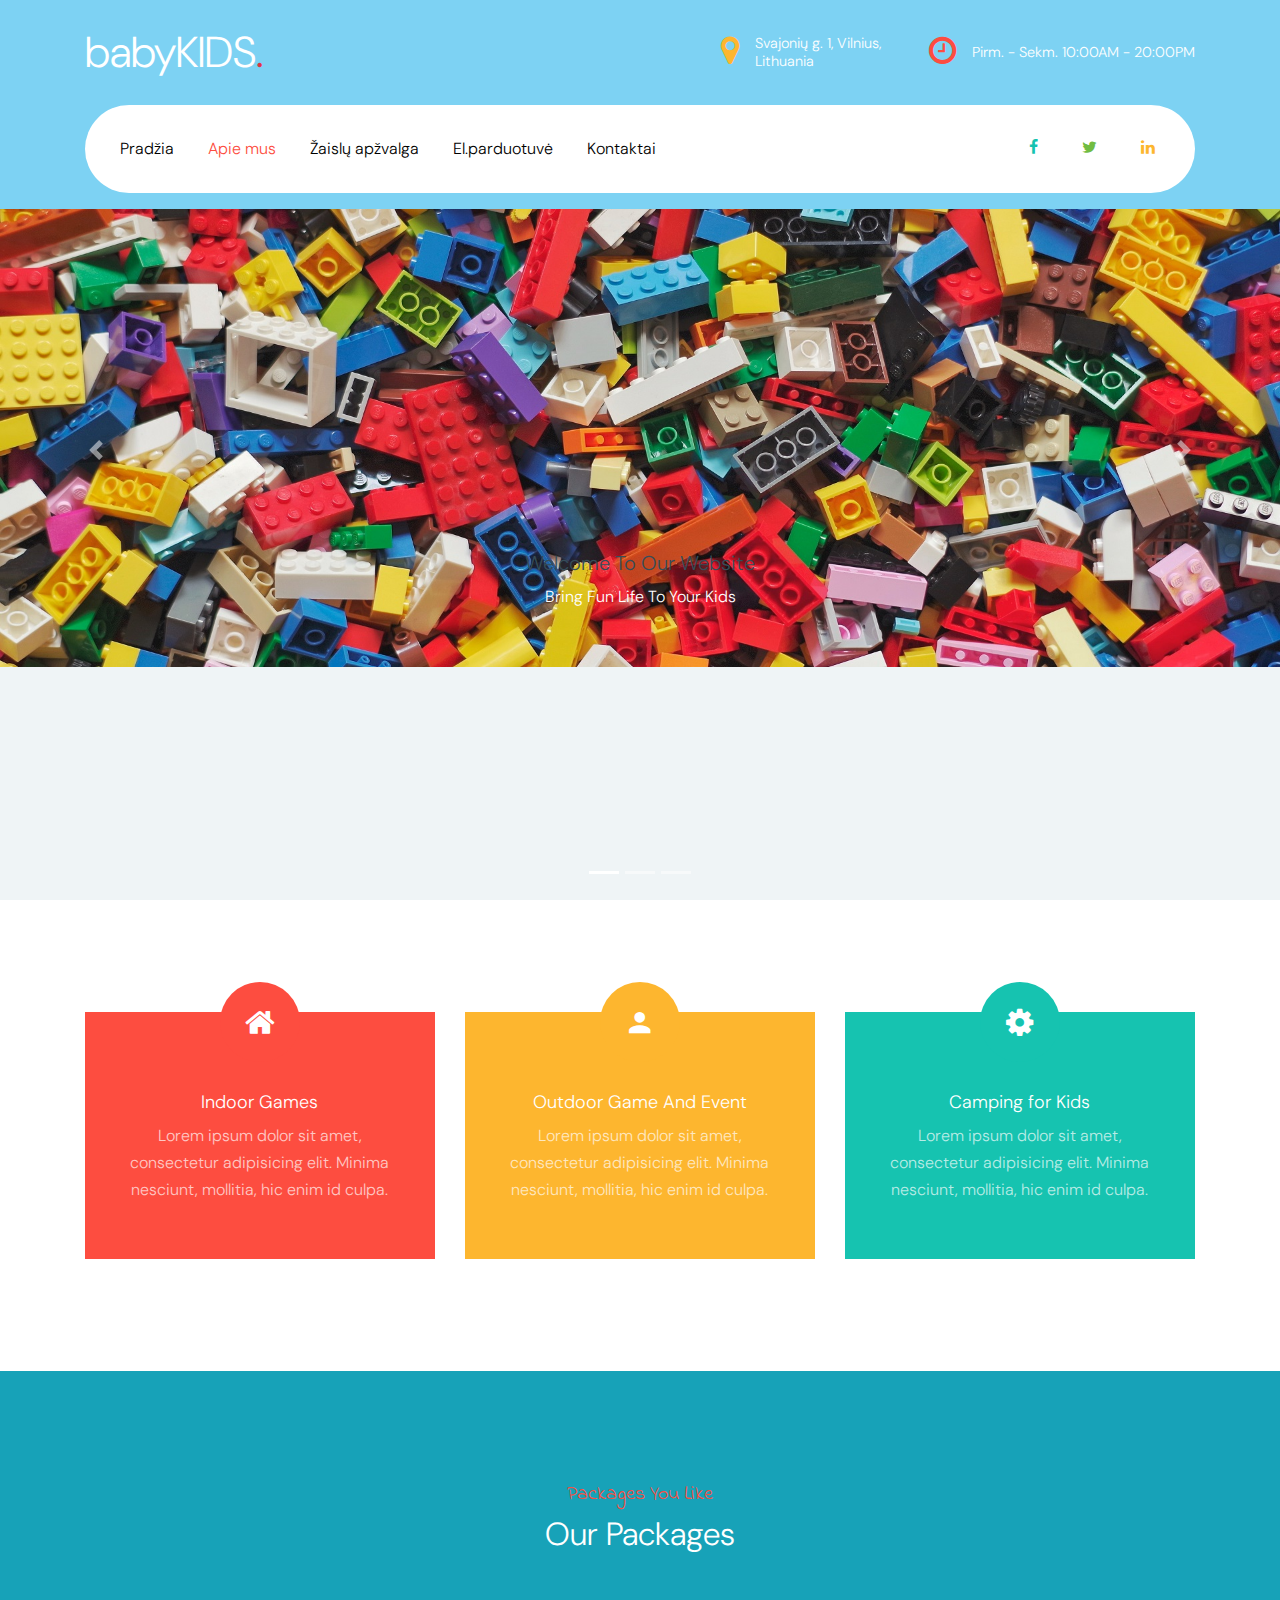
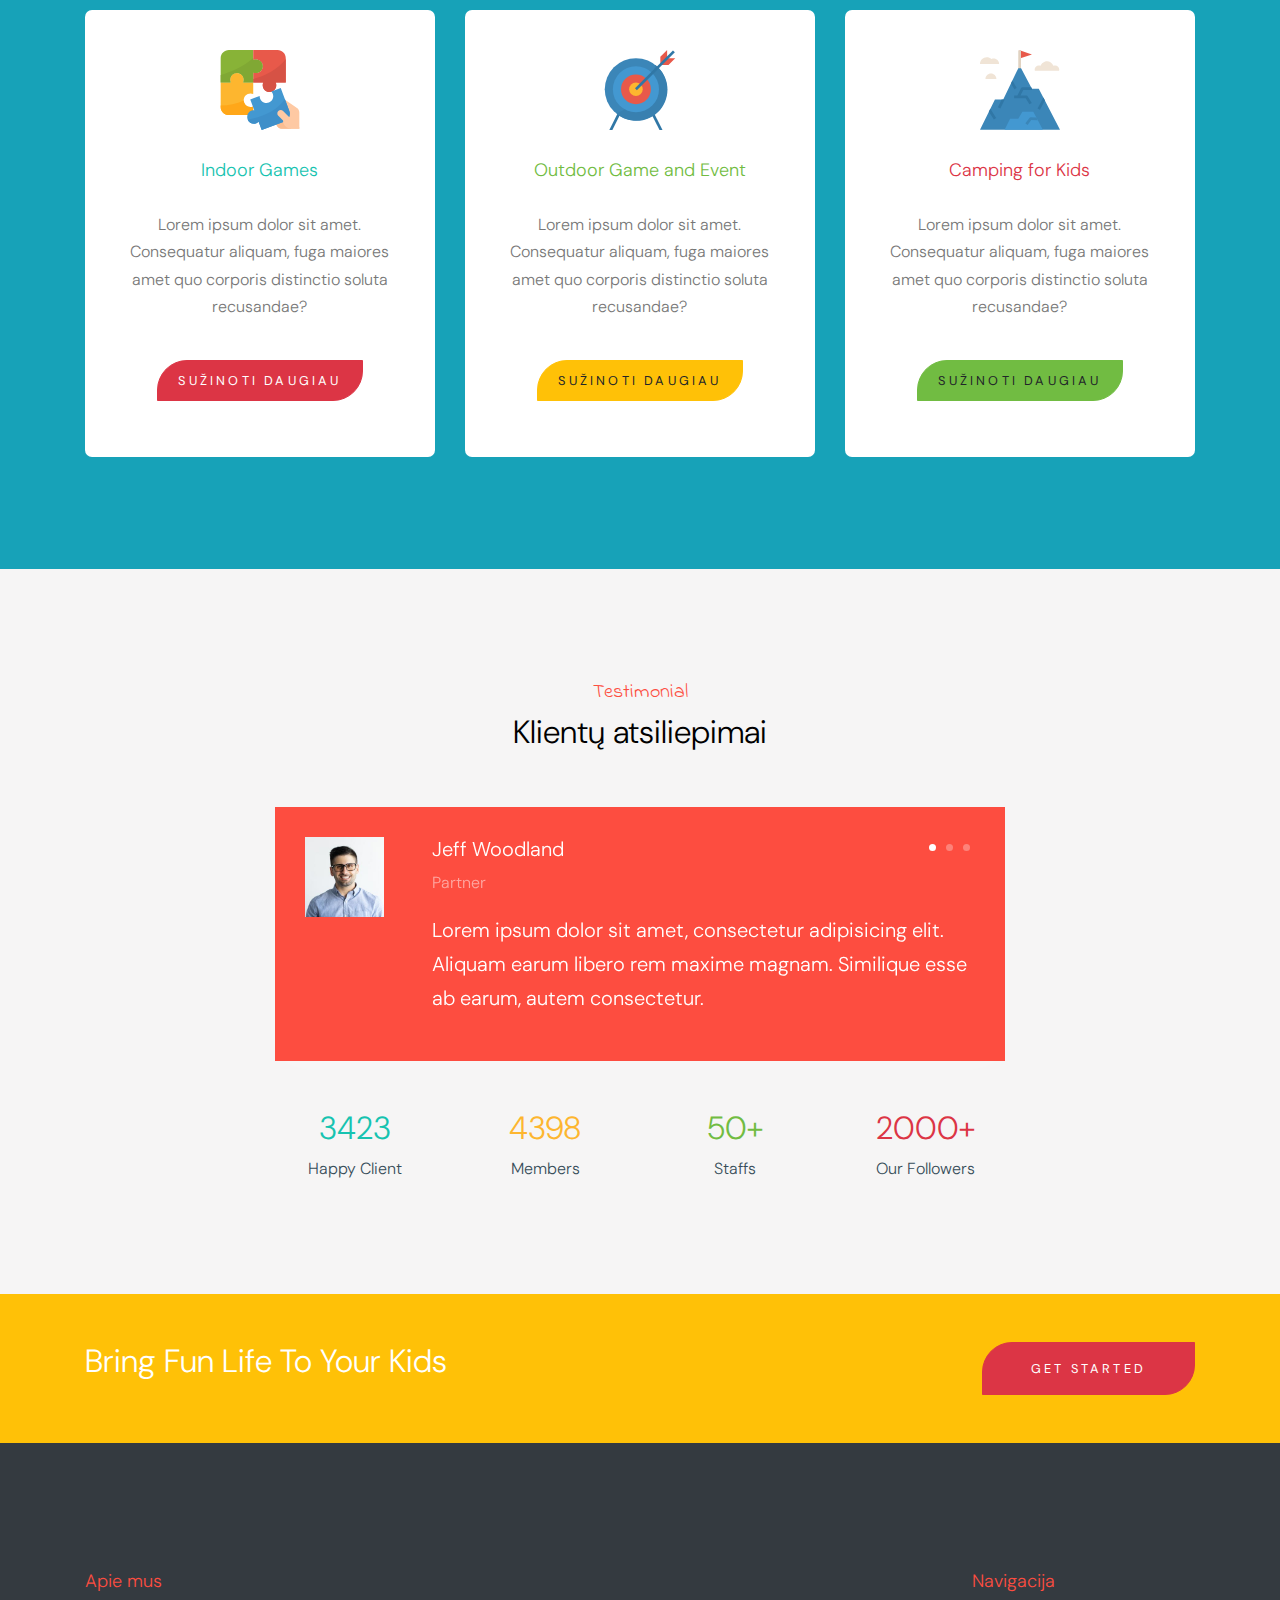
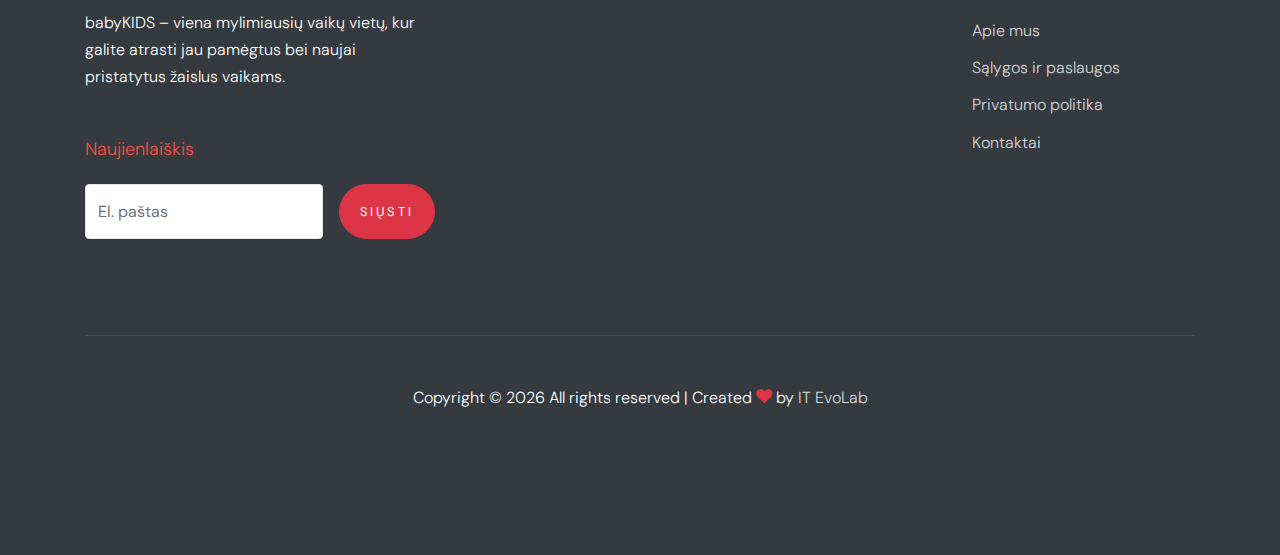
==== commit 7af33565: "Sutvarkyta slideshow ir kitu puslapiu korekcija" ====
--- a/index.html
+++ b/index.html
@@ -84,7 +84,6 @@
           </div>
         </div>
       </div>
-
 
 
     </header>
@@ -110,7 +109,7 @@
               </div>
             </div>
             <div class="carousel-item">
-              <img src="..." class="d-block w-100" alt="...">
+              <img src="images/3.jpg" class="d-block w-100" alt="...">
               <div class="carousel-caption d-none d-md-block">
                 <h5>Third slide label</h5>
                 <p>Some representative placeholder content for the third slide.</p>
@@ -135,7 +134,7 @@
               <span class="text-cursive h5 text-red">Welcome To Our Website</span>
               <h1 class="mb-3 font-weight-bold text-teal">Bring Fun Life To Your Kids</h1>
               <p>Amazing Playground for your kids</p>
-              <p class="mt-5"><a href="#" class="btn btn-primary py-4 btn-custom-1">Learn More</a></p>
+              <p class="mt-5"><a href="#" class="btn btn-primary py-4 btn-custom-1">Sužinoti daugiau</a></p>
             </div>
             <div class="col-md-6 ml-auto align-self-end">
               <img src="images/kid_transparent.png" alt="Image" class="img-fluid">
@@ -182,7 +181,6 @@
         </div>
       </div>
     </div>
-
     <div class="site-section bg-info">
       <div class="container">
         <div class="row mb-5">
@@ -196,18 +194,16 @@
             <div class="package text-center bg-white">
               <span class="img-wrap"><img src="images/flaticon/svg/001-jigsaw.svg" alt="Image" class="img-fluid"></span>
               <h3 class="text-teal">Indoor Games</h3>
-              <p>Lorem ipsum dolor sit amet. Consequatur aliquam, fuga maiores amet quo corporis distinctio soluta
-                recusandae?</p>
-              <p><a href="#" class="btn btn-primary btn-custom-1 mt-4">Learn More</a></p>
+              <p>Lorem ipsum dolor sit amet. Consequatur aliquam, fuga maiores amet quo corporis distinctio soluta recusandae?</p>
+              <p><a href="#" class="btn btn-primary btn-custom-1 mt-4">Sužinoti daugiau</a></p>
             </div>
           </div>
           <div class="col-lg-4 mb-4 mb-lg-0">
             <div class="package text-center bg-white">
               <span class="img-wrap"><img src="images/flaticon/svg/002-target.svg" alt="Image" class="img-fluid"></span>
               <h3 class="text-success">Outdoor Game and Event</h3>
-              <p>Lorem ipsum dolor sit amet. Consequatur aliquam, fuga maiores amet quo corporis distinctio soluta
-                recusandae?</p>
-              <p><a href="#" class="btn btn-warning btn-custom-1 mt-4">Learn More</a></p>
+              <p>Lorem ipsum dolor sit amet. Consequatur aliquam, fuga maiores amet quo corporis distinctio soluta recusandae?</p>
+              <p><a href="#" class="btn btn-warning btn-custom-1 mt-4">Sužinoti daugiau</a></p>
             </div>
           </div>
           <div class="col-lg-4 mb-4 mb-lg-0">
@@ -215,21 +211,20 @@
               <span class="img-wrap"><img src="images/flaticon/svg/003-mission.svg" alt="Image"
                   class="img-fluid"></span>
               <h3 class="text-danger">Camping for Kids</h3>
-              <p>Lorem ipsum dolor sit amet. Consequatur aliquam, fuga maiores amet quo corporis distinctio soluta
-                recusandae?</p>
-              <p><a href="#" class="btn btn-success btn-custom-1 mt-4">Learn More</a></p>
-            </div>
-          </div>
-        </div>
-      </div>
-    </div>
-
+              <p>Lorem ipsum dolor sit amet. Consequatur aliquam, fuga maiores amet quo corporis distinctio soluta recusandae?</p>
+              <p><a href="#" class="btn btn-success btn-custom-1 mt-4">Sužinoti daugiau</a></p>
+            </div>
+          </div>
+        </div>
+      </div>
+    </div>
+    
     <div class="site-section bg-light">
       <div class="container">
         <div class="row mb-5">
           <div class="col-12 text-center">
             <span class="text-cursive h5 text-red d-block">Testimonial</span>
-            <h2 class="text-black">What Our Client Says About Us</h2>
+            <h2 class="text-black">Klientų atsiliepimai</h2>
           </div>
         </div>
         <div class="row justify-content-center">
@@ -307,7 +302,6 @@
       </div>
     </div>
 
-
     <div class="site-section py-5 bg-warning">
       <div class="container">
         <div class="row justify-content-center">
@@ -319,48 +313,32 @@
       </div>
     </div>
 
-
-
     <footer class="site-footer">
       <div class="container">
         <div class="row">
           <div class="col-lg-4">
             <h2 class="footer-heading mb-3">Apie mus</h2>
-            <p class="mb-5">Far far away, behind the word mountains, far from the countries Vokalia and Consonantia,
-              there live the blind texts. </p>
-
-            <h2 class="footer-heading mb-4">Naujienlaiškis</h2>
+            <p class="mb-5">babyKIDS – viena mylimiausių vaikų vietų, kur galite atrasti jau pamėgtus bei naujai
+              pristatytus žaislus vaikams.</p>
+
+            <h2 class="footer-heading mb-4" text-center>Naujienlaiškis</h2>
             <form action="#" class="d-flex" class="subscribe">
-              <input type="text" class="form-control mr-3" placeholder="Email">
-              <input type="submit" value="Send" class="btn btn-primary">
+              <input type="text" class="form-control mr-3" placeholder="El. paštas">
+              <input type="submit" value="Siųsti" class="btn btn-primary">
             </form>
           </div>
           <div class="col-lg-8 ml-auto">
             <div class="row">
               <div class="col-lg-4 ml-auto">
-                <h2 class="footer-heading mb-4">Navigation</h2>
+                <h2 class="footer-heading mb-4">Navigacija</h2>
                 <ul class="list-unstyled">
-                  <li><a href="#">About Us</a></li>
-                  <li><a href="#">Testimonials</a></li>
-                  <li><a href="#">Terms of Service</a></li>
-                  <li><a href="#">Privacy</a></li>
-                  <li><a href="#">Contact Us</a></li>
+                  <li><a href="#">Apie mus</a></li>
+
+                  <li><a href="#">Sąlygos ir paslaugos</a></li>
+                  <li><a href="#">Privatumo politika</a></li>
+                  <li><a href="#">Kontaktai</a></li>
                 </ul>
               </div>
-              <div class="col-lg-4">
-                <h2 class="footer-heading mb-4">Navigation</h2>
-                <ul class="list-unstyled">
-                  <li><a href="#">About Us</a></li>
-                  <li><a href="#">Testimonials</a></li>
-                  <li><a href="#">Terms of Service</a></li>
-                  <li><a href="#">Privacy</a></li>
-                  <li><a href="#">Contact Us</a></li>
-                </ul>
-
-              </div>
-
-
-
             </div>
           </div>
         </div>
--- a/css/style.css
+++ b/css/style.css
@@ -463,7 +463,9 @@
   position: absolute;
   top: 0;
   width: 100%;
-  padding: 1rem; }
+  padding: 1rem; 
+  background: rgb(125, 210, 243);
+}
   @media (max-width: 991.98px) {
     .site-navbar {
       padding-top: 3rem;
@@ -1663,7 +1665,7 @@
 
 .menu-wrap {
   padding: 10px 20px;
-  background: #fff;
+  background:#fff;
   border-radius: 100px; }
 
 .subtitle {
@@ -1908,4 +1910,4 @@
 	background: #fff; 
 	position: relative; 
 	zoom: 1;
-}+}
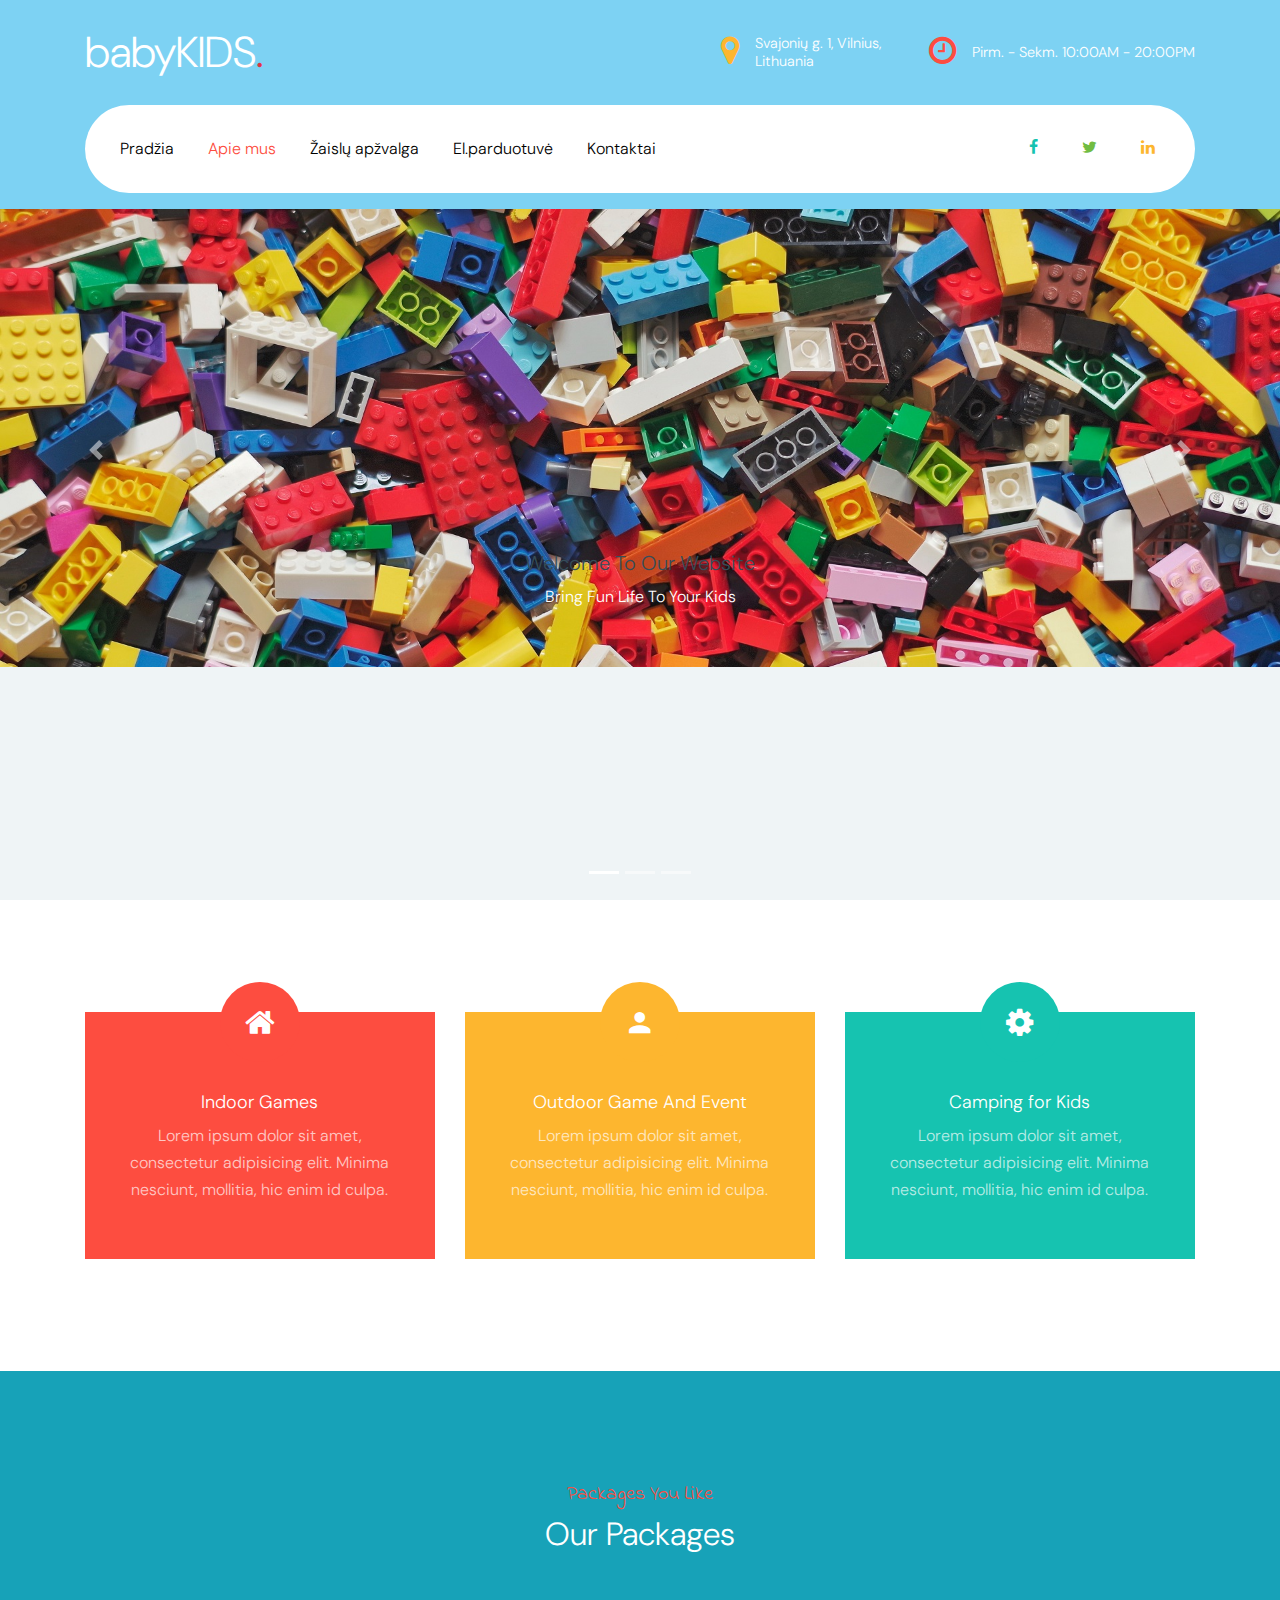
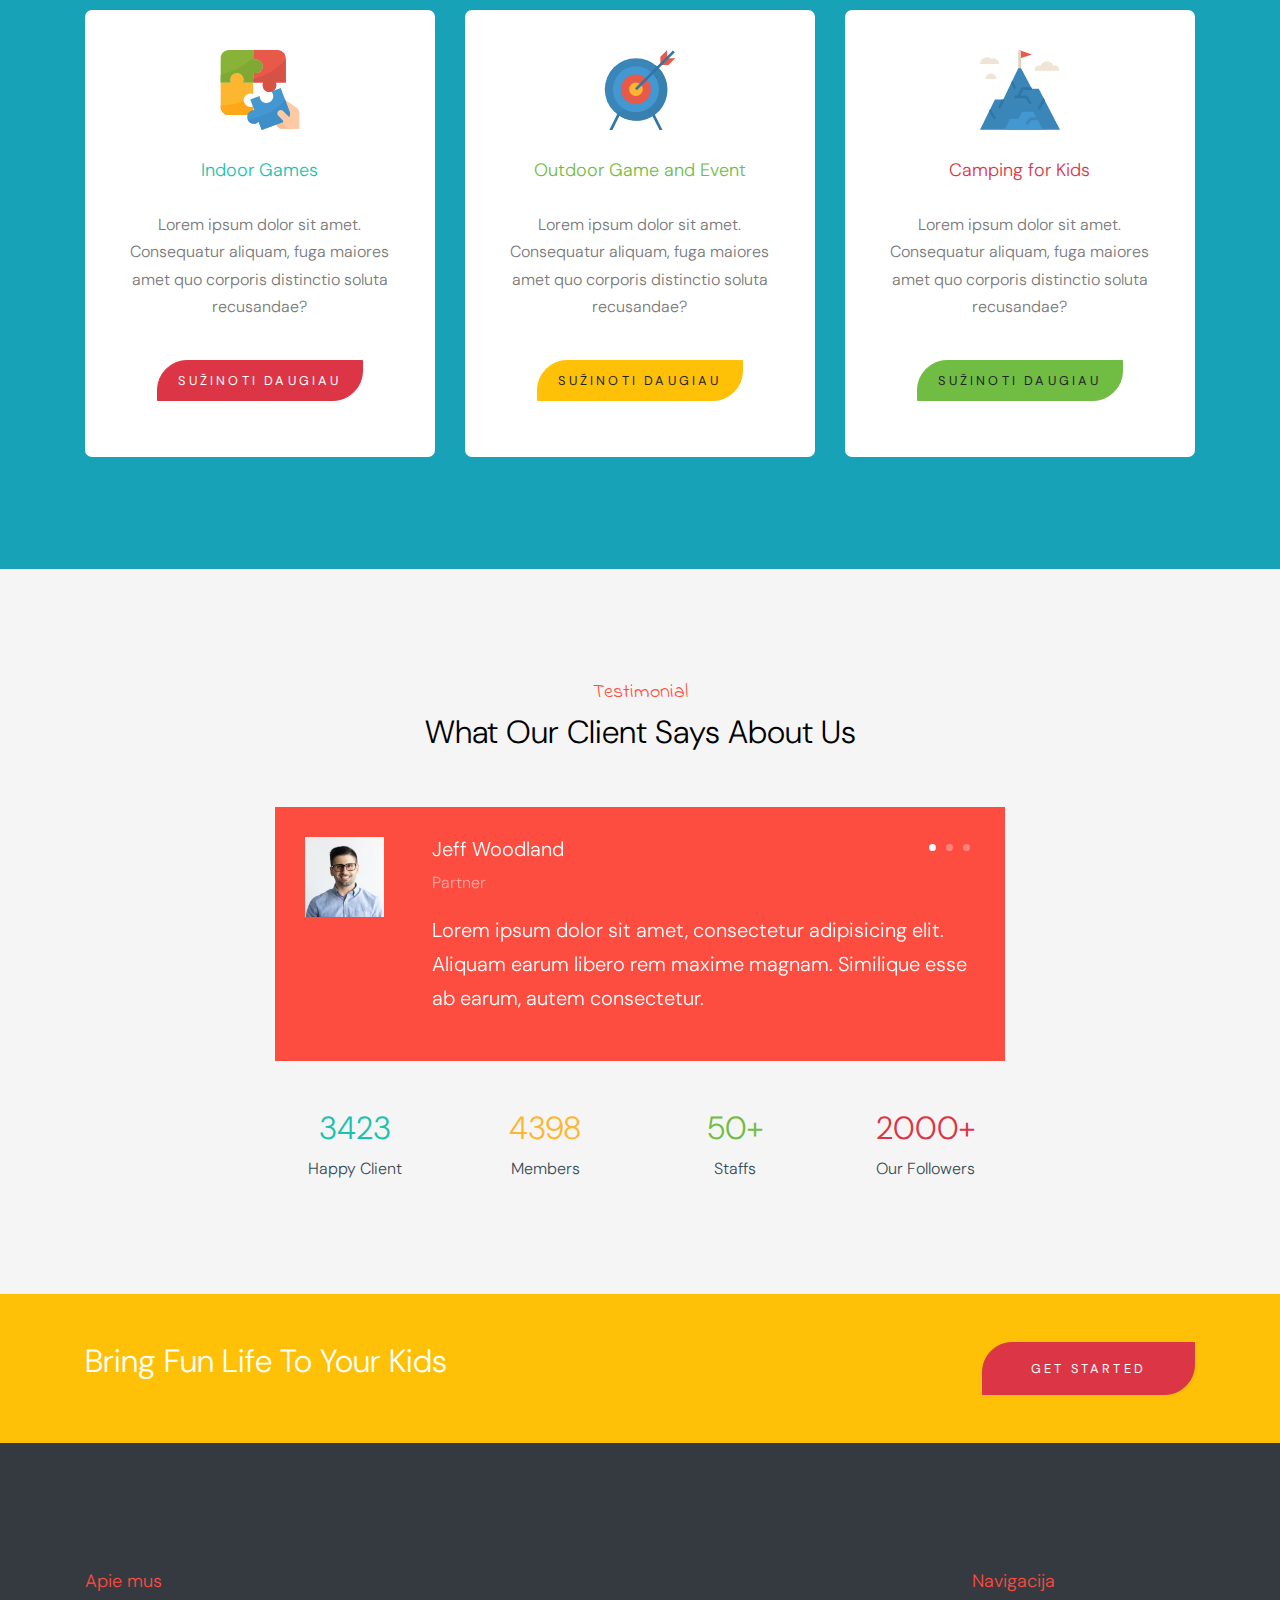
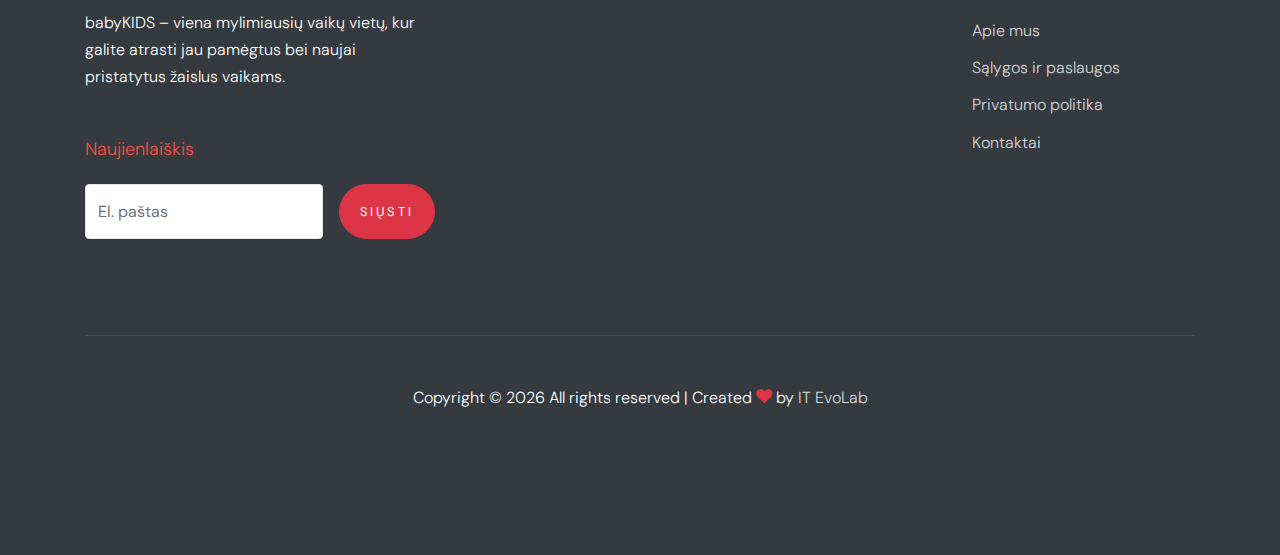
==== commit c9e4a49e: "puslapiu korekcijos" ====
--- a/index.html
+++ b/index.html
@@ -134,7 +134,7 @@
               <span class="text-cursive h5 text-red">Welcome To Our Website</span>
               <h1 class="mb-3 font-weight-bold text-teal">Bring Fun Life To Your Kids</h1>
               <p>Amazing Playground for your kids</p>
-              <p class="mt-5"><a href="#" class="btn btn-primary py-4 btn-custom-1">Sužinoti daugiau</a></p>
+              <p class="mt-5"><a href="#" class="btn btn-primary py-4 btn-custom-1">Learn More</a></p>
             </div>
             <div class="col-md-6 ml-auto align-self-end">
               <img src="images/kid_transparent.png" alt="Image" class="img-fluid">
@@ -224,7 +224,7 @@
         <div class="row mb-5">
           <div class="col-12 text-center">
             <span class="text-cursive h5 text-red d-block">Testimonial</span>
-            <h2 class="text-black">Klientų atsiliepimai</h2>
+            <h2 class="text-black">What Our Client Says About Us</h2>
           </div>
         </div>
         <div class="row justify-content-center">
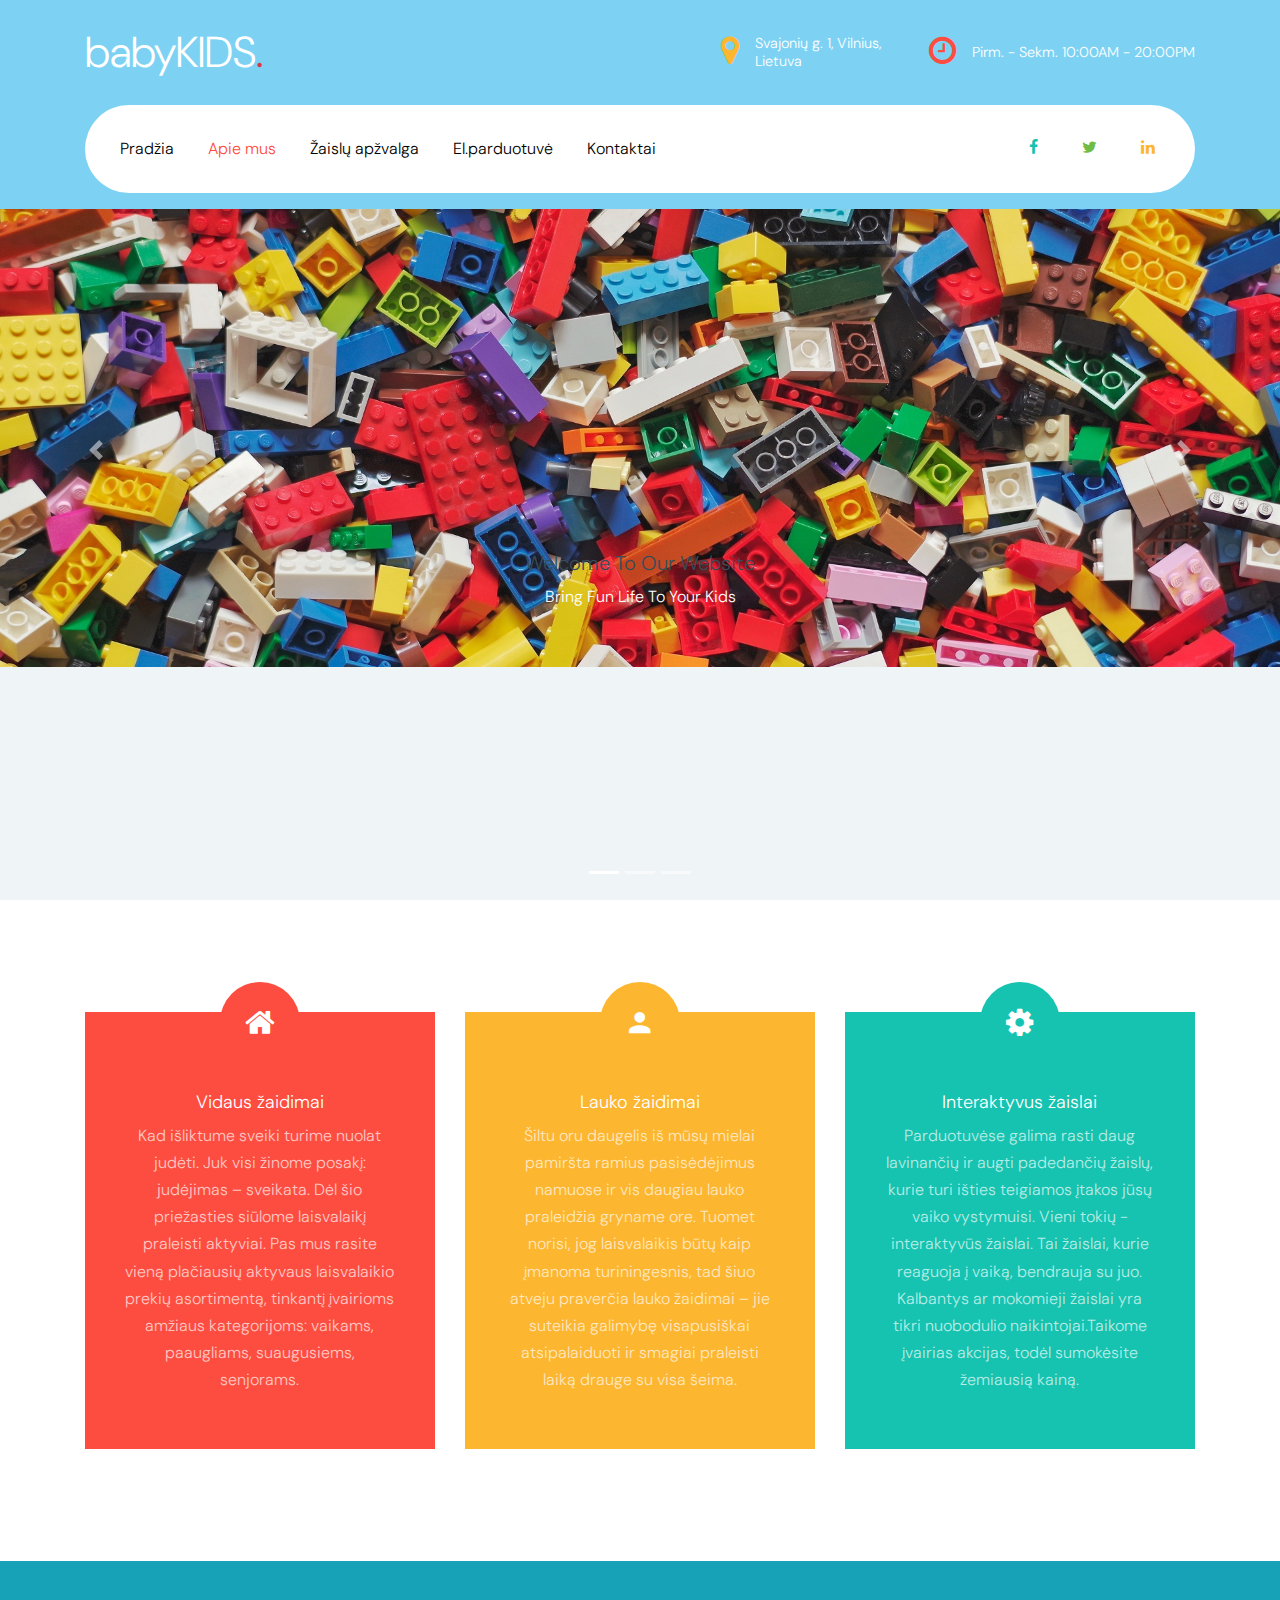
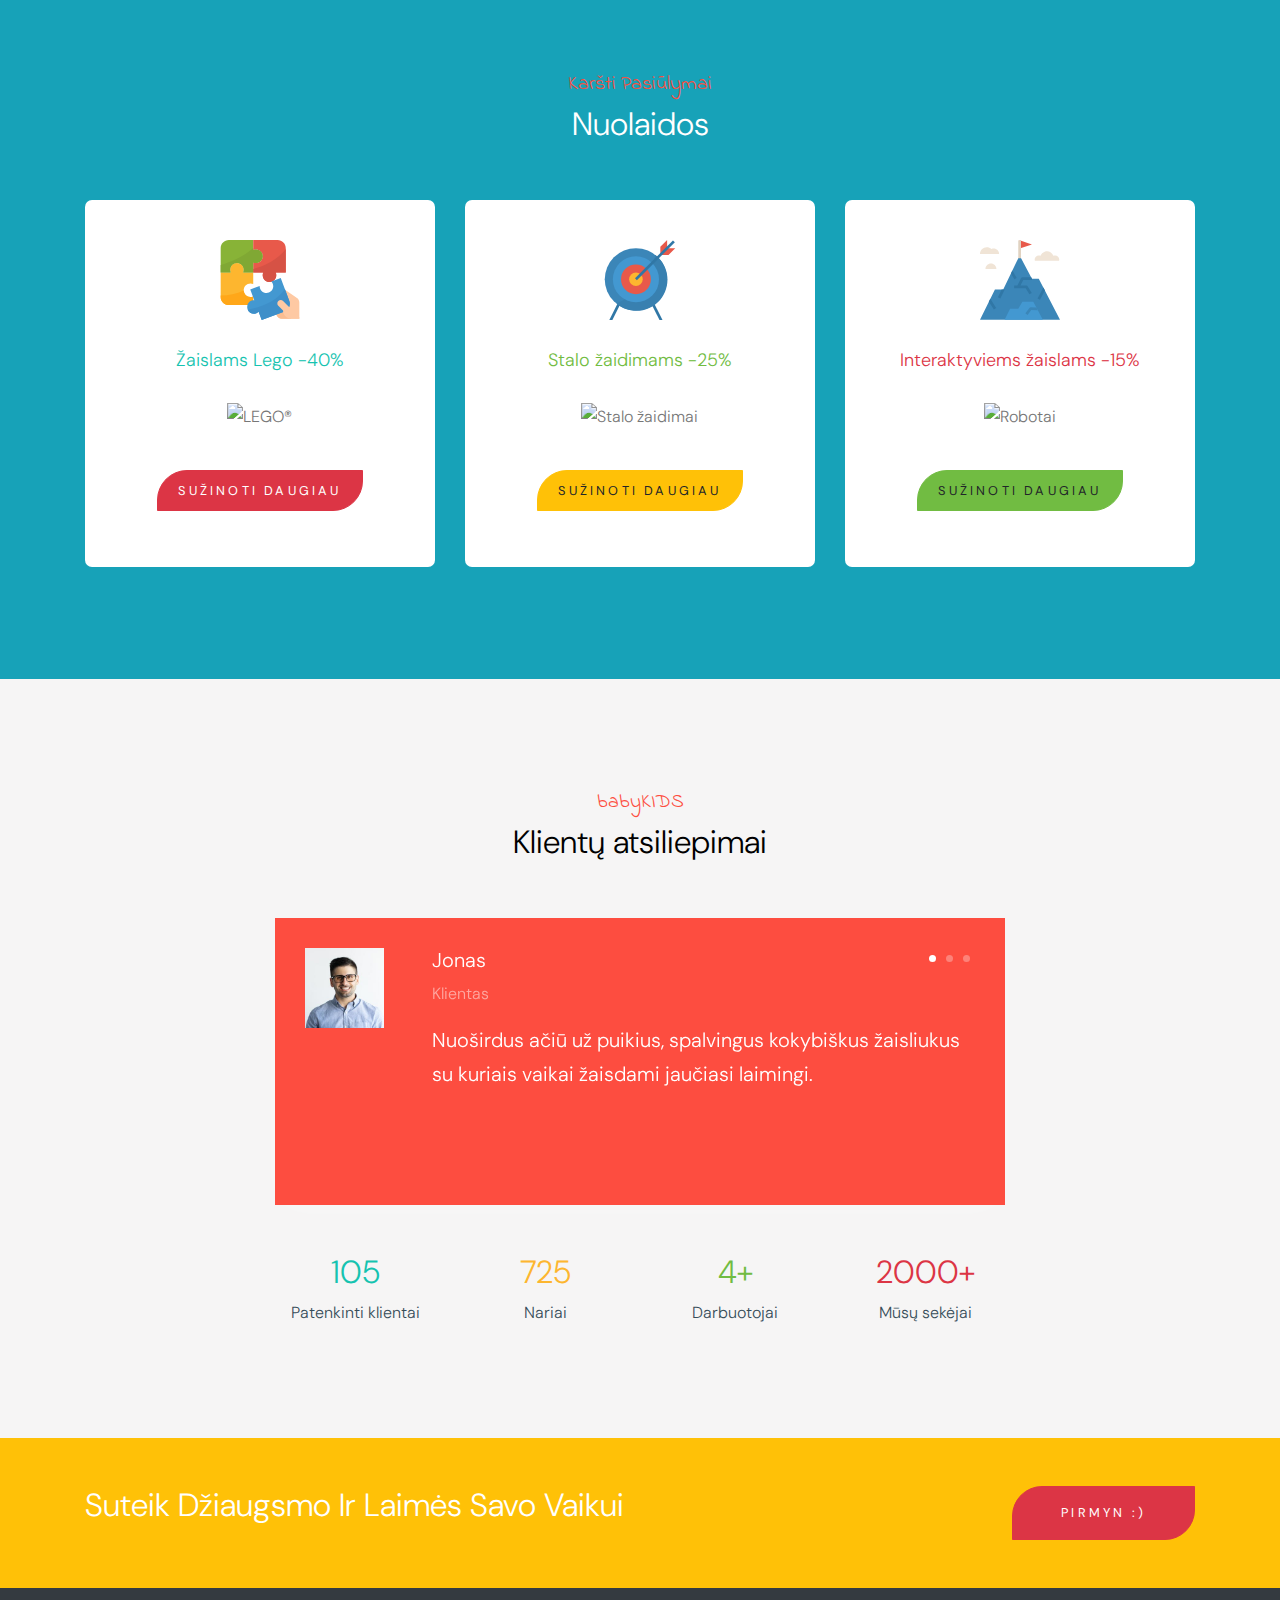
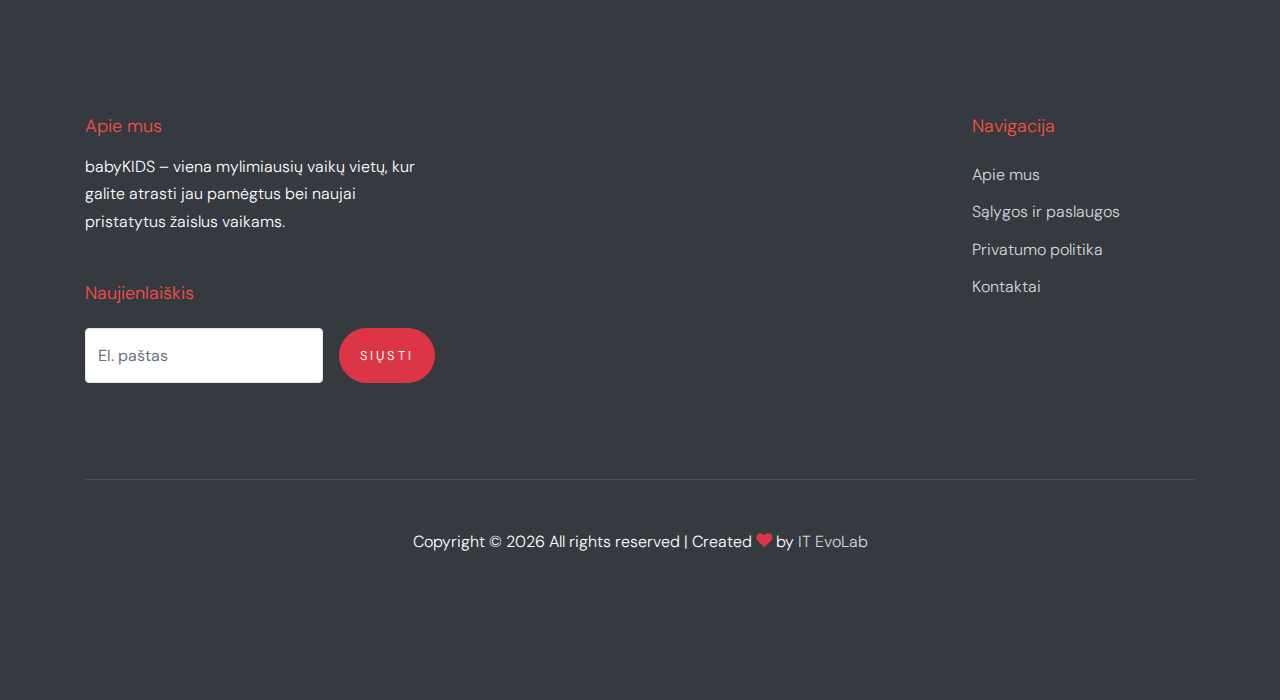
==== commit 235f0be7: "i pradžios puslapi sudetas tekstas" ====
--- a/index.html
+++ b/index.html
@@ -47,7 +47,7 @@
           <div class="site-quick-contact d-none d-lg-flex ml-auto ">
             <div class="d-flex site-info align-items-center mr-5">
               <span class="block-icon mr-3"><span class="icon-map-marker text-yellow"></span></span>
-              <span>Svajonių g. 1, Vilnius, <br> Lithuania</span>
+              <span>Svajonių g. 1, Vilnius, <br> Lietuva</span>
             </div>
             <div class="d-flex site-info align-items-center">
               <span class="block-icon mr-3"><span class="icon-clock-o"></span></span>
@@ -153,8 +153,8 @@
               <span class="wrap-icon">
                 <span class="icon-home"></span>
               </span>
-              <h2>Indoor Games</h2>
-              <p>Lorem ipsum dolor sit amet, consectetur adipisicing elit. Minima nesciunt, mollitia, hic enim id culpa.
+              <h2>Vidaus žaidimai</h2>
+              <p>Kad išliktume sveiki turime nuolat judėti. Juk visi žinome posakį: judėjimas – sveikata. Dėl šio priežasties siūlome laisvalaikį praleisti aktyviai. Pas mus rasite vieną plačiausių aktyvaus laisvalaikio prekių asortimentą, tinkantį įvairioms amžiaus kategorijoms: vaikams, paaugliams, suaugusiems, senjorams.
               </p>
             </div>
           </div>
@@ -163,8 +163,8 @@
               <span class="wrap-icon">
                 <span class="icon-person"></span>
               </span>
-              <h2>Outdoor Game And Event</h2>
-              <p>Lorem ipsum dolor sit amet, consectetur adipisicing elit. Minima nesciunt, mollitia, hic enim id culpa.
+              <h2>Lauko žaidimai</h2>
+              <p>Šiltu oru daugelis iš mūsų mielai pamiršta ramius pasisėdėjimus namuose ir vis daugiau lauko praleidžia gryname ore. Tuomet norisi, jog laisvalaikis būtų kaip įmanoma turiningesnis, tad šiuo atveju praverčia lauko žaidimai – jie suteikia galimybę visapusiškai atsipalaiduoti ir smagiai praleisti laiką drauge su visa šeima.
               </p>
             </div>
           </div>
@@ -173,8 +173,8 @@
               <span class="wrap-icon">
                 <span class="icon-cog"></span>
               </span>
-              <h2>Camping for Kids</h2>
-              <p>Lorem ipsum dolor sit amet, consectetur adipisicing elit. Minima nesciunt, mollitia, hic enim id culpa.
+              <h2>Interaktyvus žaislai</h2>
+              <p>Parduotuvėse galima rasti daug lavinančių ir augti padedančių žaislų, kurie turi išties teigiamos įtakos jūsų vaiko vystymuisi. Vieni tokių - interaktyvūs žaislai. Tai žaislai, kurie reaguoja į vaiką, bendrauja su juo. Kalbantys ar mokomieji žaislai yra tikri nuobodulio naikintojai.Taikome įvairias akcijas, todėl sumokėsite žemiausią kainą.
               </p>
             </div>
           </div>
@@ -185,24 +185,24 @@
       <div class="container">
         <div class="row mb-5">
           <div class="col-12 text-center">
-            <span class="text-cursive h5 text-red d-block">Packages You Like</span>
-            <h2 class="text-white">Our Packages</h2>
+            <span class="text-cursive h5 text-red d-block">Karšti Pasiūlymai</span>
+            <h2 class="text-white">Nuolaidos</h2>
           </div>
         </div>
         <div class="row">
           <div class="col-lg-4 mb-4 mb-lg-0">
             <div class="package text-center bg-white">
               <span class="img-wrap"><img src="images/flaticon/svg/001-jigsaw.svg" alt="Image" class="img-fluid"></span>
-              <h3 class="text-teal">Indoor Games</h3>
-              <p>Lorem ipsum dolor sit amet. Consequatur aliquam, fuga maiores amet quo corporis distinctio soluta recusandae?</p>
+              <h3 class="text-teal">Žaislams Lego -40%</h3>
+              <p><img title="LEGO®" alt="LEGO®" src="https://ksd-images.lt/display/senukai_lt/uploads/ctcp/7295abf1/bad8a107.png?h=330&amp;op=thumbnail&amp;w=400"></p>
               <p><a href="#" class="btn btn-primary btn-custom-1 mt-4">Sužinoti daugiau</a></p>
             </div>
           </div>
           <div class="col-lg-4 mb-4 mb-lg-0">
             <div class="package text-center bg-white">
               <span class="img-wrap"><img src="images/flaticon/svg/002-target.svg" alt="Image" class="img-fluid"></span>
-              <h3 class="text-success">Outdoor Game and Event</h3>
-              <p>Lorem ipsum dolor sit amet. Consequatur aliquam, fuga maiores amet quo corporis distinctio soluta recusandae?</p>
+              <h3 class="text-success">Stalo žaidimams -25%</h3>
+              <p><img title="Stalo žaidimai" alt="Stalo žaidimai" src="https://ksd-images.lt/display/senukai_lt/uploads/ctcp/8d892fba/6f2a79cd.jpg?h=330&amp;op=thumbnail&amp;w=400"></p>
               <p><a href="#" class="btn btn-warning btn-custom-1 mt-4">Sužinoti daugiau</a></p>
             </div>
           </div>
@@ -210,8 +210,8 @@
             <div class="package text-center bg-white">
               <span class="img-wrap"><img src="images/flaticon/svg/003-mission.svg" alt="Image"
                   class="img-fluid"></span>
-              <h3 class="text-danger">Camping for Kids</h3>
-              <p>Lorem ipsum dolor sit amet. Consequatur aliquam, fuga maiores amet quo corporis distinctio soluta recusandae?</p>
+              <h3 class="text-danger">Interaktyviems žaislams -15%</h3>
+              <p><img title="Robotai" alt="Robotai" src="https://ksd-images.lt/display/senukai_lt/uploads/ctcp/7650cc20/b7bb9b4e.jpg?h=330&amp;op=thumbnail&amp;w=400"></p>
               <p><a href="#" class="btn btn-success btn-custom-1 mt-4">Sužinoti daugiau</a></p>
             </div>
           </div>
@@ -223,8 +223,8 @@
       <div class="container">
         <div class="row mb-5">
           <div class="col-12 text-center">
-            <span class="text-cursive h5 text-red d-block">Testimonial</span>
-            <h2 class="text-black">What Our Client Says About Us</h2>
+            <span class="text-cursive h5 text-red d-block">babyKIDS</span>
+            <h2 class="text-black">Klientų atsiliepimai</h2>
           </div>
         </div>
         <div class="row justify-content-center">
@@ -238,10 +238,10 @@
                     <img src="images/person_1.jpg" alt="Image" class="vcard img-fluid">
                   </div>
                   <div class="text">
-                    <h3>Jeff Woodland</h3>
-                    <p class="position">Partner</p>
-                    <p>Lorem ipsum dolor sit amet, consectetur adipisicing elit. Aliquam earum libero rem maxime magnam.
-                      Similique esse ab earum, autem consectetur.</p>
+                    <h3>Jonas</h3>
+                    <p class="position">Klientas</p>
+                    <p> Nuoširdus ačiū už puikius, spalvingus kokybiškus žaisliukus su kuriais vaikai žaisdami jaučiasi
+                      laimingi.</p>
                   </div>
                 </div>
 
@@ -250,10 +250,10 @@
                     <img src="images/person_3.jpg" alt="Image" class="vcard img-fluid">
                   </div>
                   <div class="text">
-                    <h3>Jeff Woodland</h3>
-                    <p class="position">Partner</p>
-                    <p>Lorem ipsum dolor sit amet, consectetur adipisicing elit. Aliquam earum libero rem maxime magnam.
-                      Similique esse ab earum, autem consectetur.</p>
+                    <h3>Audra</h3>
+                    <p class="position">Klientė</p>
+                    <p>Ačiū už greita pristatyma. Prekė buvo kokybiška ir už pačia geriausia kainą. Taip pat labai
+                      nustebino pridėta dovana:) dar ne karta pirksime jūsų puslapyje.</p>
                   </div>
                 </div>
 
@@ -262,10 +262,10 @@
                     <img src="images/person_2.jpg" alt="Image" class="vcard img-fluid">
                   </div>
                   <div class="text">
-                    <h3>Jeff Woodland</h3>
-                    <p class="position">Partner</p>
-                    <p>Lorem ipsum dolor sit amet, consectetur adipisicing elit. Aliquam earum libero rem maxime magnam.
-                      Similique esse ab earum, autem consectetur.</p>
+                    <h3>Indrė</h3>
+                    <p class="position">Klientė</p>
+                    <p>Sveiki, Dėkoju už laiku pristatytą prekę. Barškutis-kramtukas buvo kokybiškai padarytas ir labai
+                      dailiai išgraviruotas. Preke likome labai patenkinti! Pirksime tikrai dar ne kartą.</p>
                   </div>
                 </div>
               </div>
@@ -280,22 +280,23 @@
 
             <div class="row">
               <div class="col-lg-3 text-center">
-                <span class="text-teal h2 d-block">3423</span>
-                <span>Happy Client</span>
+                <span class="text-teal h2 d-block">105</span>
+                <span>Patenkinti klientai</span>
               </div>
               <div class="col-lg-3 text-center">
-                <span class="text-yellow h2 d-block">4398</span>
-                <span>Members</span>
+                <span class="text-yellow h2 d-block">725</span>
+                <span>Nariai</span>
               </div>
               <div class="col-lg-3 text-center">
-                <span class="text-success h2 d-block">50+</span>
-                <span>Staffs</span>
+                <span class="text-success h2 d-block">4+</span>
+                <span>Darbuotojai</span>
               </div>
               <div class="col-lg-3 text-center">
                 <span class="text-danger h2 d-block">2000+</span>
-                <span>Our Followers</span>
-              </div>
-            </div>
+                <span>Mūsų sekėjai </span>
+              </div>
+            </div>
+            
 
           </div>
         </div>
@@ -306,8 +307,9 @@
       <div class="container">
         <div class="row justify-content-center">
           <div class="col-md-12 d-flex">
-            <h2 class="text-white m-0">Bring Fun Life To Your Kids</h2>
-            <a href="#" class="btn btn-primary btn-custom-1 py-3 px-5 ml-auto">Get Started</a>
+            <h2 class="text-white m-0">Suteik Džiaugsmo Ir Laimės Savo Vaikui
+            </h2>
+            <a href="pricing.html" class="btn btn-primary btn-custom-1 py-3 px-5 ml-auto">Pirmyn :)</a>
           </div>
         </div>
       </div>
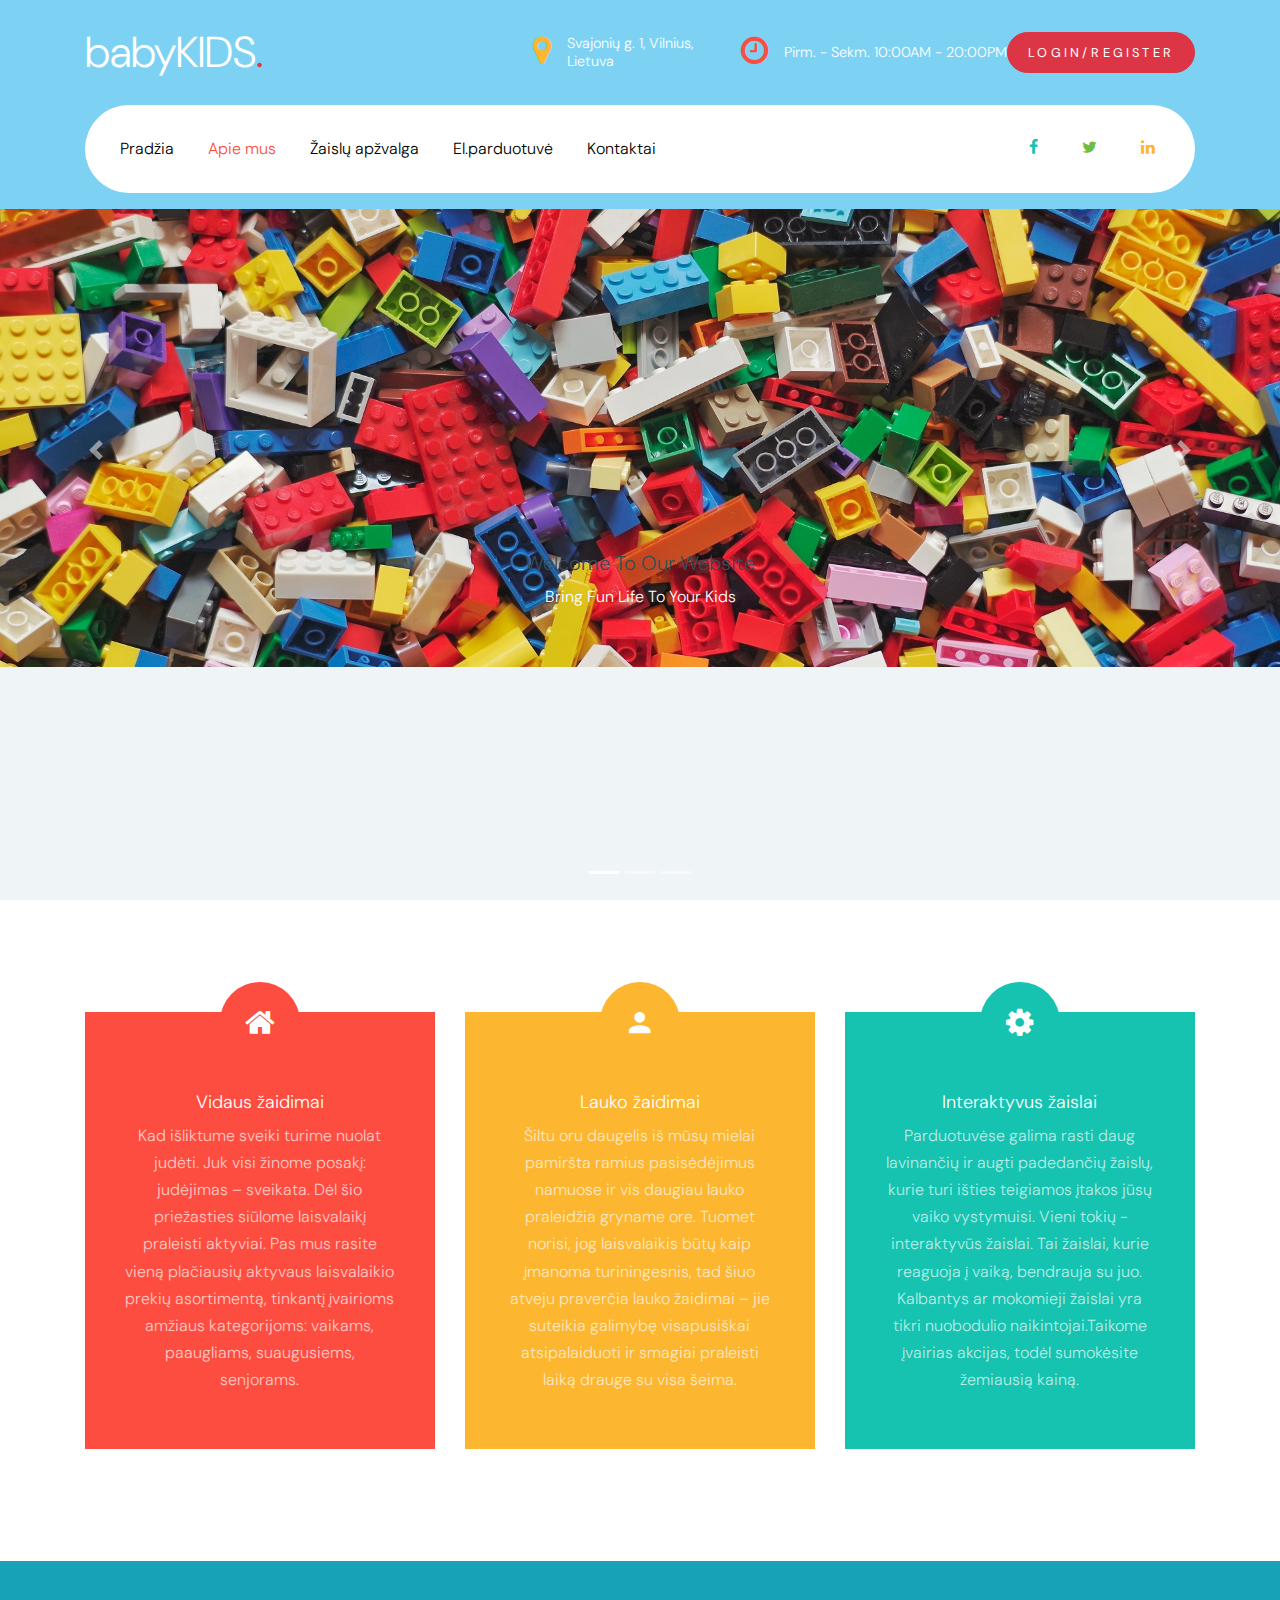
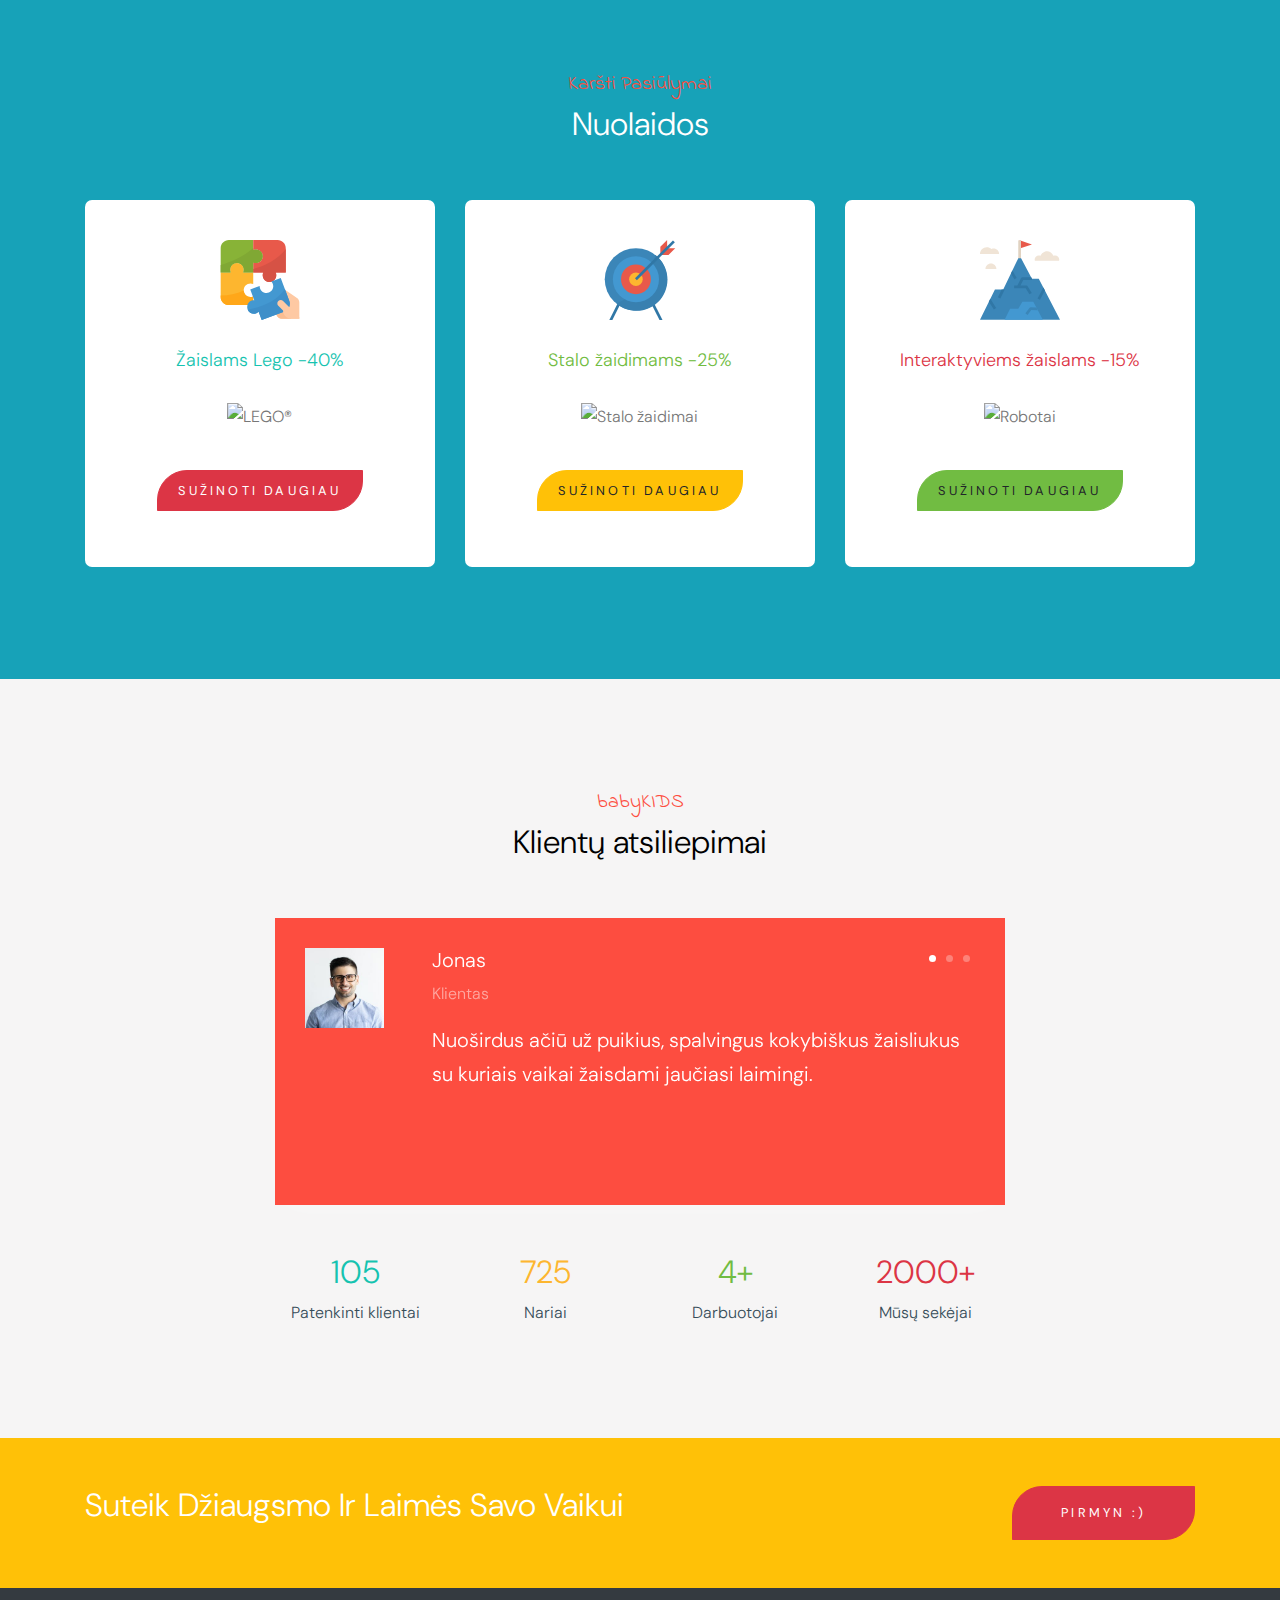
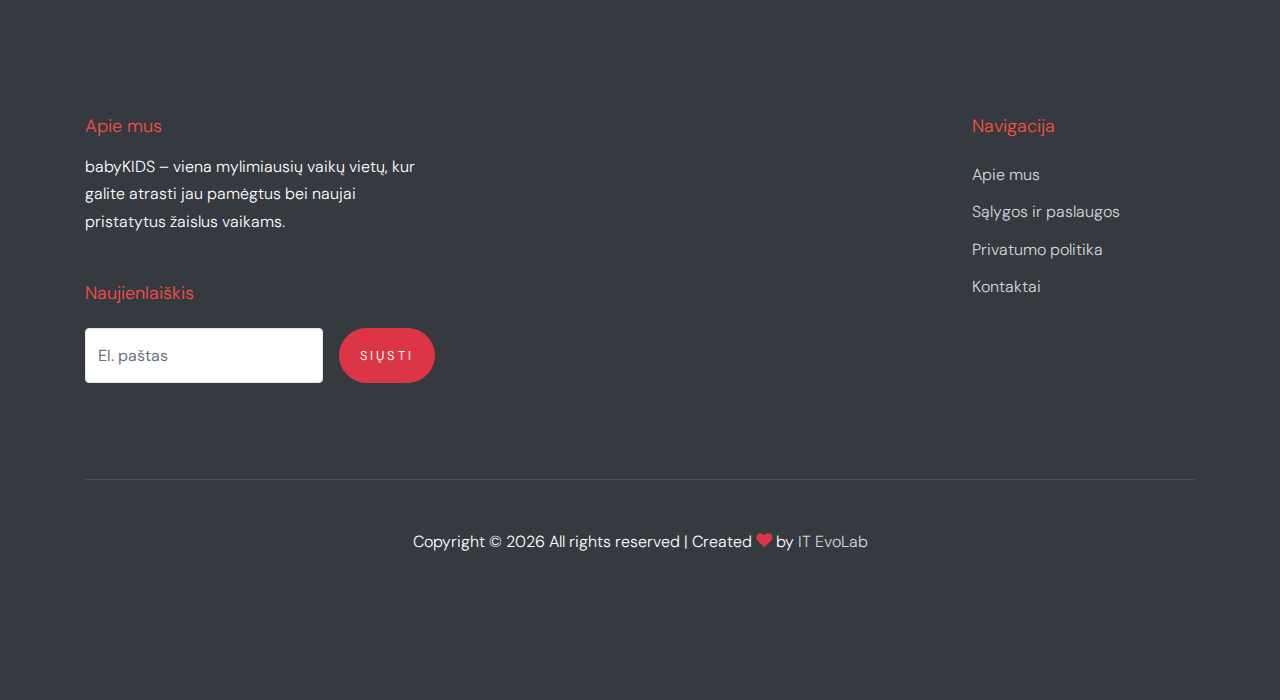
==== commit 093dedd4: "Pridetas ligin/register mygtukas" ====
--- a/index.html
+++ b/index.html
@@ -53,7 +53,9 @@
               <span class="block-icon mr-3"><span class="icon-clock-o"></span></span>
               <span>Pirm. - Sekm. 10:00AM - 20:00PM</span>
             </div>
-
+            <div>
+              <button type="button" class="btn btn-primary">Login/Register</button>
+            </div>
           </div>
         </div>
       </div>
@@ -87,44 +89,44 @@
 
 
     </header>
-        <div id="carouselExampleCaptions" class="carousel slide" data-ride="carousel">
-          <ol class="carousel-indicators">
-            <li data-target="#carouselExampleCaptions" data-slide-to="0" class="active"></li>
-            <li data-target="#carouselExampleCaptions" data-slide-to="1"></li>
-            <li data-target="#carouselExampleCaptions" data-slide-to="2"></li>
-          </ol>
-          <div class="carousel-inner">
-            <div class="carousel-item active">
-              <img src="images/1.jpg" class="d-block w-100" alt="...">
-              <div class="carousel-caption d-none d-md-block">
-                <h5>Welcome To Our Website</h5>
-                <p>Bring Fun Life To Your Kids</p>
-              </div>
-            </div>
-            <div class="carousel-item">
-              <img src="images/2.jpg" class="d-block w-100" alt="...">
-              <div class="carousel-caption d-none d-md-block">
-                <h5>Second slide label</h5>
-                <p>Some representative placeholder content for the second slide.</p>
-              </div>
-            </div>
-            <div class="carousel-item">
-              <img src="images/3.jpg" class="d-block w-100" alt="...">
-              <div class="carousel-caption d-none d-md-block">
-                <h5>Third slide label</h5>
-                <p>Some representative placeholder content for the third slide.</p>
-              </div>
-            </div>
-          </div>
-          <a class="carousel-control-prev" href="#carouselExampleCaptions" role="button" data-slide="prev">
-            <span class="carousel-control-prev-icon" aria-hidden="true"></span>
-            <span class="sr-only">Previous</span>
-          </a>
-          <a class="carousel-control-next" href="#carouselExampleCaptions" role="button" data-slide="next">
-            <span class="carousel-control-next-icon" aria-hidden="true"></span>
-            <span class="sr-only">Next</span>
-          </a>
-        </div>
+    <div id="carouselExampleCaptions" class="carousel slide" data-ride="carousel">
+      <ol class="carousel-indicators">
+        <li data-target="#carouselExampleCaptions" data-slide-to="0" class="active"></li>
+        <li data-target="#carouselExampleCaptions" data-slide-to="1"></li>
+        <li data-target="#carouselExampleCaptions" data-slide-to="2"></li>
+      </ol>
+      <div class="carousel-inner">
+        <div class="carousel-item active">
+          <img src="images/1.jpg" class="d-block w-100" alt="...">
+          <div class="carousel-caption d-none d-md-block">
+            <h5>Welcome To Our Website</h5>
+            <p>Bring Fun Life To Your Kids</p>
+          </div>
+        </div>
+        <div class="carousel-item">
+          <img src="images/2.jpg" class="d-block w-100" alt="...">
+          <div class="carousel-caption d-none d-md-block">
+            <h5>Second slide label</h5>
+            <p>Some representative placeholder content for the second slide.</p>
+          </div>
+        </div>
+        <div class="carousel-item">
+          <img src="images/3.jpg" class="d-block w-100" alt="...">
+          <div class="carousel-caption d-none d-md-block">
+            <h5>Third slide label</h5>
+            <p>Some representative placeholder content for the third slide.</p>
+          </div>
+        </div>
+      </div>
+      <a class="carousel-control-prev" href="#carouselExampleCaptions" role="button" data-slide="prev">
+        <span class="carousel-control-prev-icon" aria-hidden="true"></span>
+        <span class="sr-only">Previous</span>
+      </a>
+      <a class="carousel-control-next" href="#carouselExampleCaptions" role="button" data-slide="next">
+        <span class="carousel-control-next-icon" aria-hidden="true"></span>
+        <span class="sr-only">Next</span>
+      </a>
+    </div>
     <!-- <div class="ftco-blocks-cover-1">
        
       <div class="site-section-cover overlay">
@@ -154,7 +156,10 @@
                 <span class="icon-home"></span>
               </span>
               <h2>Vidaus žaidimai</h2>
-              <p>Kad išliktume sveiki turime nuolat judėti. Juk visi žinome posakį: judėjimas – sveikata. Dėl šio priežasties siūlome laisvalaikį praleisti aktyviai. Pas mus rasite vieną plačiausių aktyvaus laisvalaikio prekių asortimentą, tinkantį įvairioms amžiaus kategorijoms: vaikams, paaugliams, suaugusiems, senjorams.
+              <p>Kad išliktume sveiki turime nuolat judėti. Juk visi žinome posakį: judėjimas – sveikata. Dėl šio
+                priežasties siūlome laisvalaikį praleisti aktyviai. Pas mus rasite vieną plačiausių aktyvaus
+                laisvalaikio prekių asortimentą, tinkantį įvairioms amžiaus kategorijoms: vaikams, paaugliams,
+                suaugusiems, senjorams.
               </p>
             </div>
           </div>
@@ -164,7 +169,10 @@
                 <span class="icon-person"></span>
               </span>
               <h2>Lauko žaidimai</h2>
-              <p>Šiltu oru daugelis iš mūsų mielai pamiršta ramius pasisėdėjimus namuose ir vis daugiau lauko praleidžia gryname ore. Tuomet norisi, jog laisvalaikis būtų kaip įmanoma turiningesnis, tad šiuo atveju praverčia lauko žaidimai – jie suteikia galimybę visapusiškai atsipalaiduoti ir smagiai praleisti laiką drauge su visa šeima.
+              <p>Šiltu oru daugelis iš mūsų mielai pamiršta ramius pasisėdėjimus namuose ir vis daugiau lauko praleidžia
+                gryname ore. Tuomet norisi, jog laisvalaikis būtų kaip įmanoma turiningesnis, tad šiuo atveju praverčia
+                lauko žaidimai – jie suteikia galimybę visapusiškai atsipalaiduoti ir smagiai praleisti laiką drauge su
+                visa šeima.
               </p>
             </div>
           </div>
@@ -174,7 +182,10 @@
                 <span class="icon-cog"></span>
               </span>
               <h2>Interaktyvus žaislai</h2>
-              <p>Parduotuvėse galima rasti daug lavinančių ir augti padedančių žaislų, kurie turi išties teigiamos įtakos jūsų vaiko vystymuisi. Vieni tokių - interaktyvūs žaislai. Tai žaislai, kurie reaguoja į vaiką, bendrauja su juo. Kalbantys ar mokomieji žaislai yra tikri nuobodulio naikintojai.Taikome įvairias akcijas, todėl sumokėsite žemiausią kainą.
+              <p>Parduotuvėse galima rasti daug lavinančių ir augti padedančių žaislų, kurie turi išties teigiamos
+                įtakos jūsų vaiko vystymuisi. Vieni tokių - interaktyvūs žaislai. Tai žaislai, kurie reaguoja į vaiką,
+                bendrauja su juo. Kalbantys ar mokomieji žaislai yra tikri nuobodulio naikintojai.Taikome įvairias
+                akcijas, todėl sumokėsite žemiausią kainą.
               </p>
             </div>
           </div>
@@ -194,7 +205,9 @@
             <div class="package text-center bg-white">
               <span class="img-wrap"><img src="images/flaticon/svg/001-jigsaw.svg" alt="Image" class="img-fluid"></span>
               <h3 class="text-teal">Žaislams Lego -40%</h3>
-              <p><img title="LEGO®" alt="LEGO®" src="https://ksd-images.lt/display/senukai_lt/uploads/ctcp/7295abf1/bad8a107.png?h=330&amp;op=thumbnail&amp;w=400"></p>
+              <p><img title="LEGO®" alt="LEGO®"
+                  src="https://ksd-images.lt/display/senukai_lt/uploads/ctcp/7295abf1/bad8a107.png?h=330&amp;op=thumbnail&amp;w=400">
+              </p>
               <p><a href="#" class="btn btn-primary btn-custom-1 mt-4">Sužinoti daugiau</a></p>
             </div>
           </div>
@@ -202,7 +215,9 @@
             <div class="package text-center bg-white">
               <span class="img-wrap"><img src="images/flaticon/svg/002-target.svg" alt="Image" class="img-fluid"></span>
               <h3 class="text-success">Stalo žaidimams -25%</h3>
-              <p><img title="Stalo žaidimai" alt="Stalo žaidimai" src="https://ksd-images.lt/display/senukai_lt/uploads/ctcp/8d892fba/6f2a79cd.jpg?h=330&amp;op=thumbnail&amp;w=400"></p>
+              <p><img title="Stalo žaidimai" alt="Stalo žaidimai"
+                  src="https://ksd-images.lt/display/senukai_lt/uploads/ctcp/8d892fba/6f2a79cd.jpg?h=330&amp;op=thumbnail&amp;w=400">
+              </p>
               <p><a href="#" class="btn btn-warning btn-custom-1 mt-4">Sužinoti daugiau</a></p>
             </div>
           </div>
@@ -211,14 +226,16 @@
               <span class="img-wrap"><img src="images/flaticon/svg/003-mission.svg" alt="Image"
                   class="img-fluid"></span>
               <h3 class="text-danger">Interaktyviems žaislams -15%</h3>
-              <p><img title="Robotai" alt="Robotai" src="https://ksd-images.lt/display/senukai_lt/uploads/ctcp/7650cc20/b7bb9b4e.jpg?h=330&amp;op=thumbnail&amp;w=400"></p>
+              <p><img title="Robotai" alt="Robotai"
+                  src="https://ksd-images.lt/display/senukai_lt/uploads/ctcp/7650cc20/b7bb9b4e.jpg?h=330&amp;op=thumbnail&amp;w=400">
+              </p>
               <p><a href="#" class="btn btn-success btn-custom-1 mt-4">Sužinoti daugiau</a></p>
             </div>
           </div>
         </div>
       </div>
     </div>
-    
+
     <div class="site-section bg-light">
       <div class="container">
         <div class="row mb-5">
@@ -296,7 +313,7 @@
                 <span>Mūsų sekėjai </span>
               </div>
             </div>
-            
+
 
           </div>
         </div>
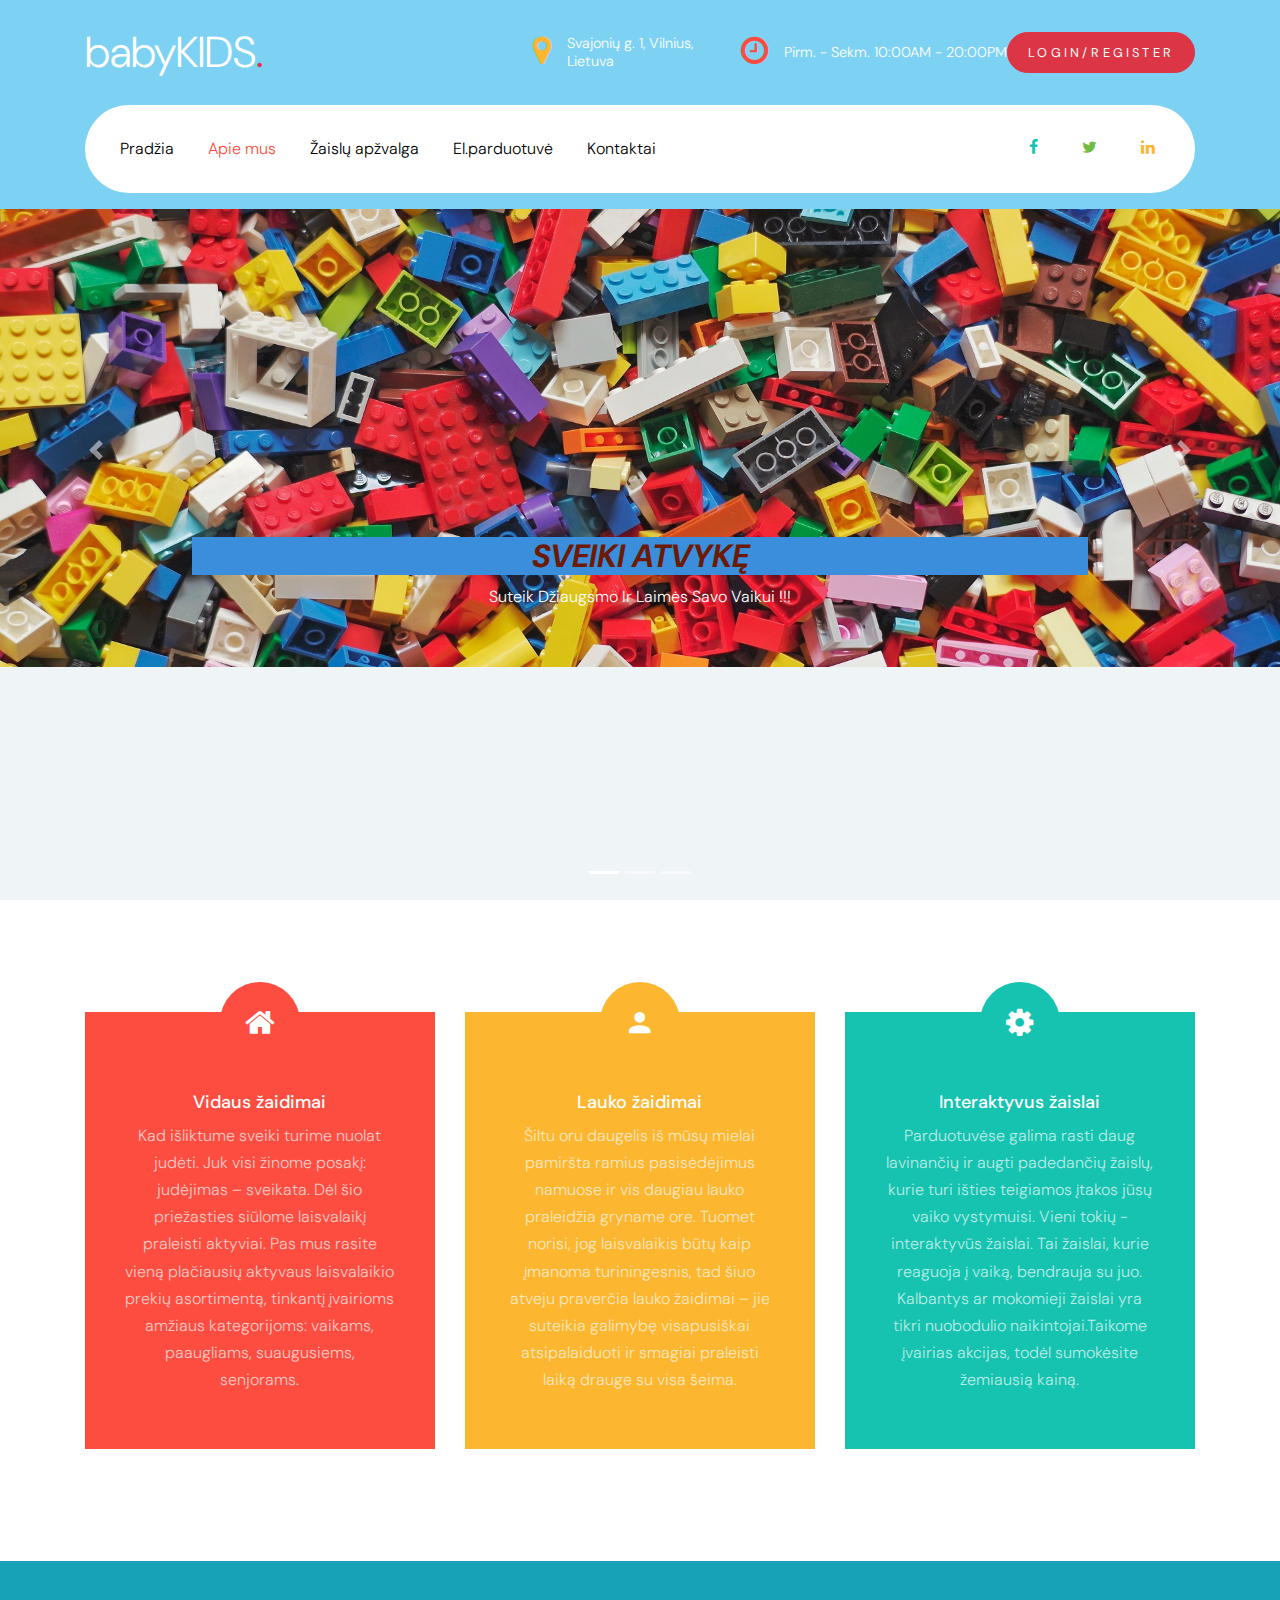
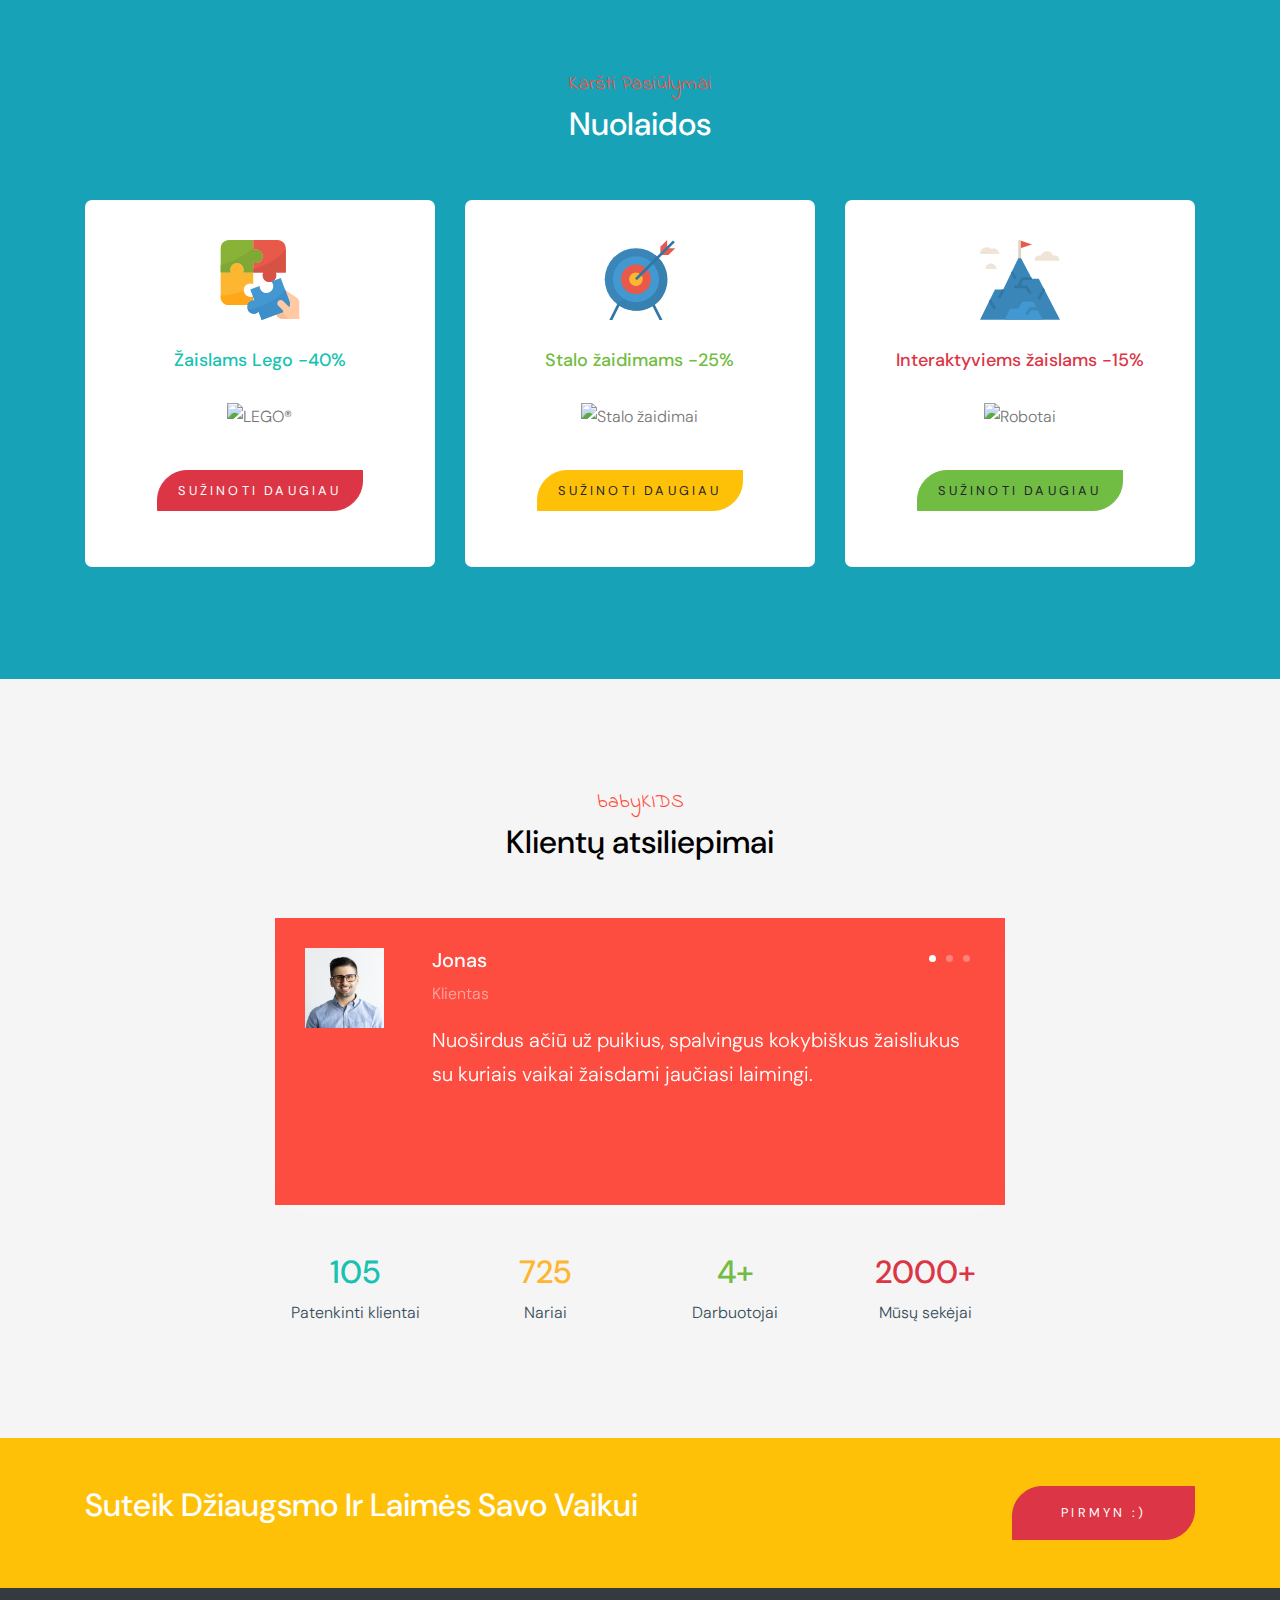
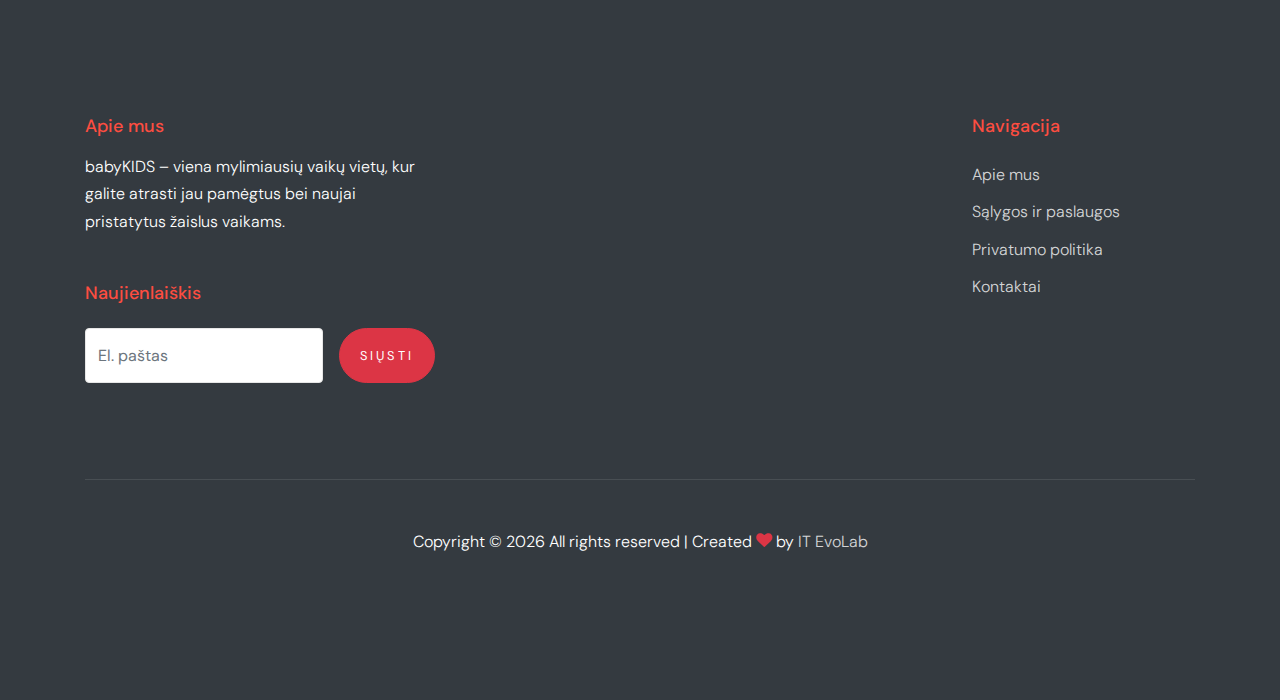
==== commit 40e86845: "i slide show idėtas lietuviškas tekstas" ====
--- a/index.html
+++ b/index.html
@@ -99,22 +99,22 @@
         <div class="carousel-item active">
           <img src="images/1.jpg" class="d-block w-100" alt="...">
           <div class="carousel-caption d-none d-md-block">
-            <h5>Welcome To Our Website</h5>
-            <p>Bring Fun Life To Your Kids</p>
+            <h5 style="color: rgb(107, 26, 6); font-size: xx-large; background-color: rgb(59, 142, 219);"><em><strong>SVEIKI ATVYKĘ</strong></em></h5>
+            <p>Suteik Džiaugsmo Ir Laimės Savo Vaikui !!!</p>
           </div>
         </div>
         <div class="carousel-item">
           <img src="images/2.jpg" class="d-block w-100" alt="...">
           <div class="carousel-caption d-none d-md-block">
-            <h5>Second slide label</h5>
-            <p>Some representative placeholder content for the second slide.</p>
+            <h5 style="color: rgb(88, 6, 6); font-size: xx-large;background-color: rgb(241, 239, 77);"><em><strong>SVEIKI ATVYKĘ</strong></em></h5>
+            <p>Suteik Džiaugsmo Ir Laimės Savo Vaikui !!!</p>
           </div>
         </div>
         <div class="carousel-item">
           <img src="images/3.jpg" class="d-block w-100" alt="...">
           <div class="carousel-caption d-none d-md-block">
-            <h5>Third slide label</h5>
-            <p>Some representative placeholder content for the third slide.</p>
+            <h5 style="color: rgb(100, 17, 6); font-size: xx-large;background-color: burlywood;"><em><strong>SVEIKI ATVYKĘ</strong></em></h5>
+            <p>Suteik Džiaugsmo Ir Laimės Savo Vaikui !!!</p>
           </div>
         </div>
       </div>
--- a/css/style.css
+++ b/css/style.css
@@ -231,8 +231,9 @@
 
 h1, h2, h3, h4, h5,
 .h1, .h2, .h3, .h4, .h5 {
-  font-weight: 300;
-  color: #364d59; }
+  font-weight: 500;
+  
+  color: #ff0095; }
 
 .border-2 {
   border-width: 2px; }
